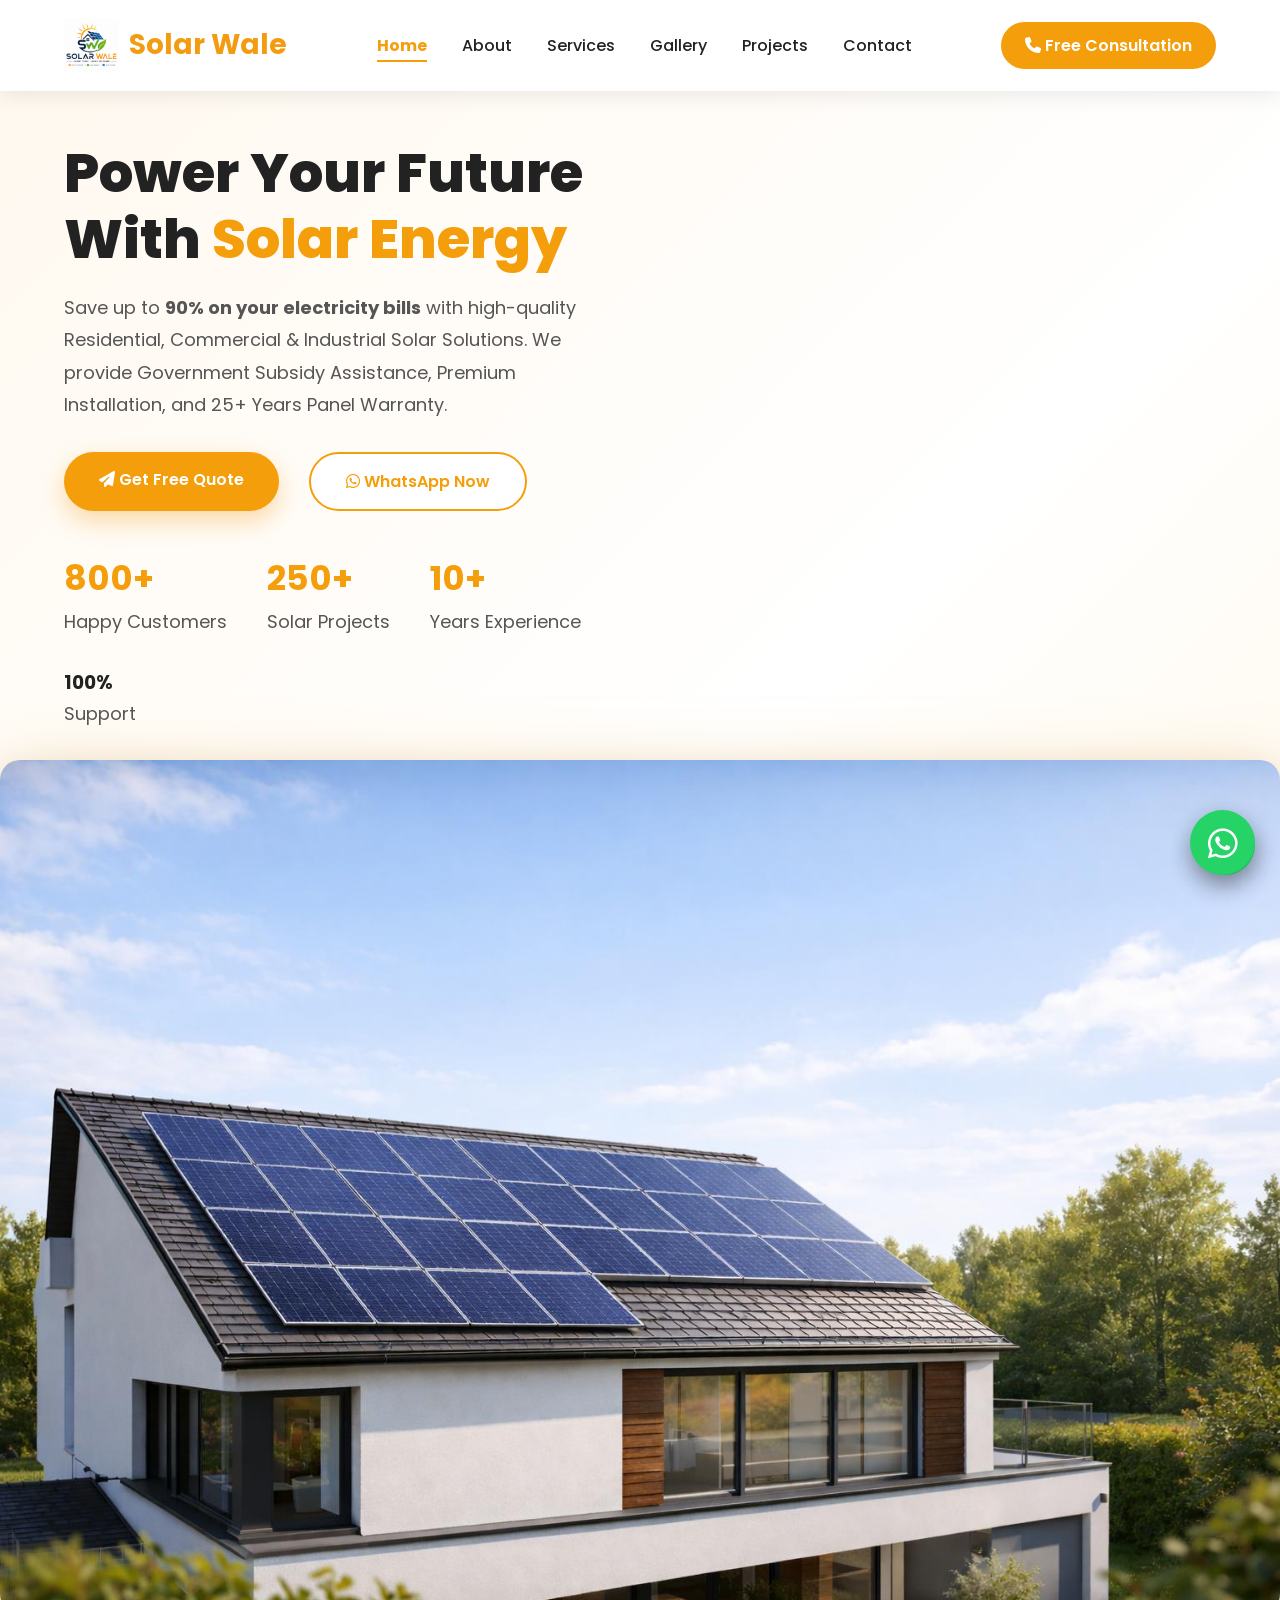
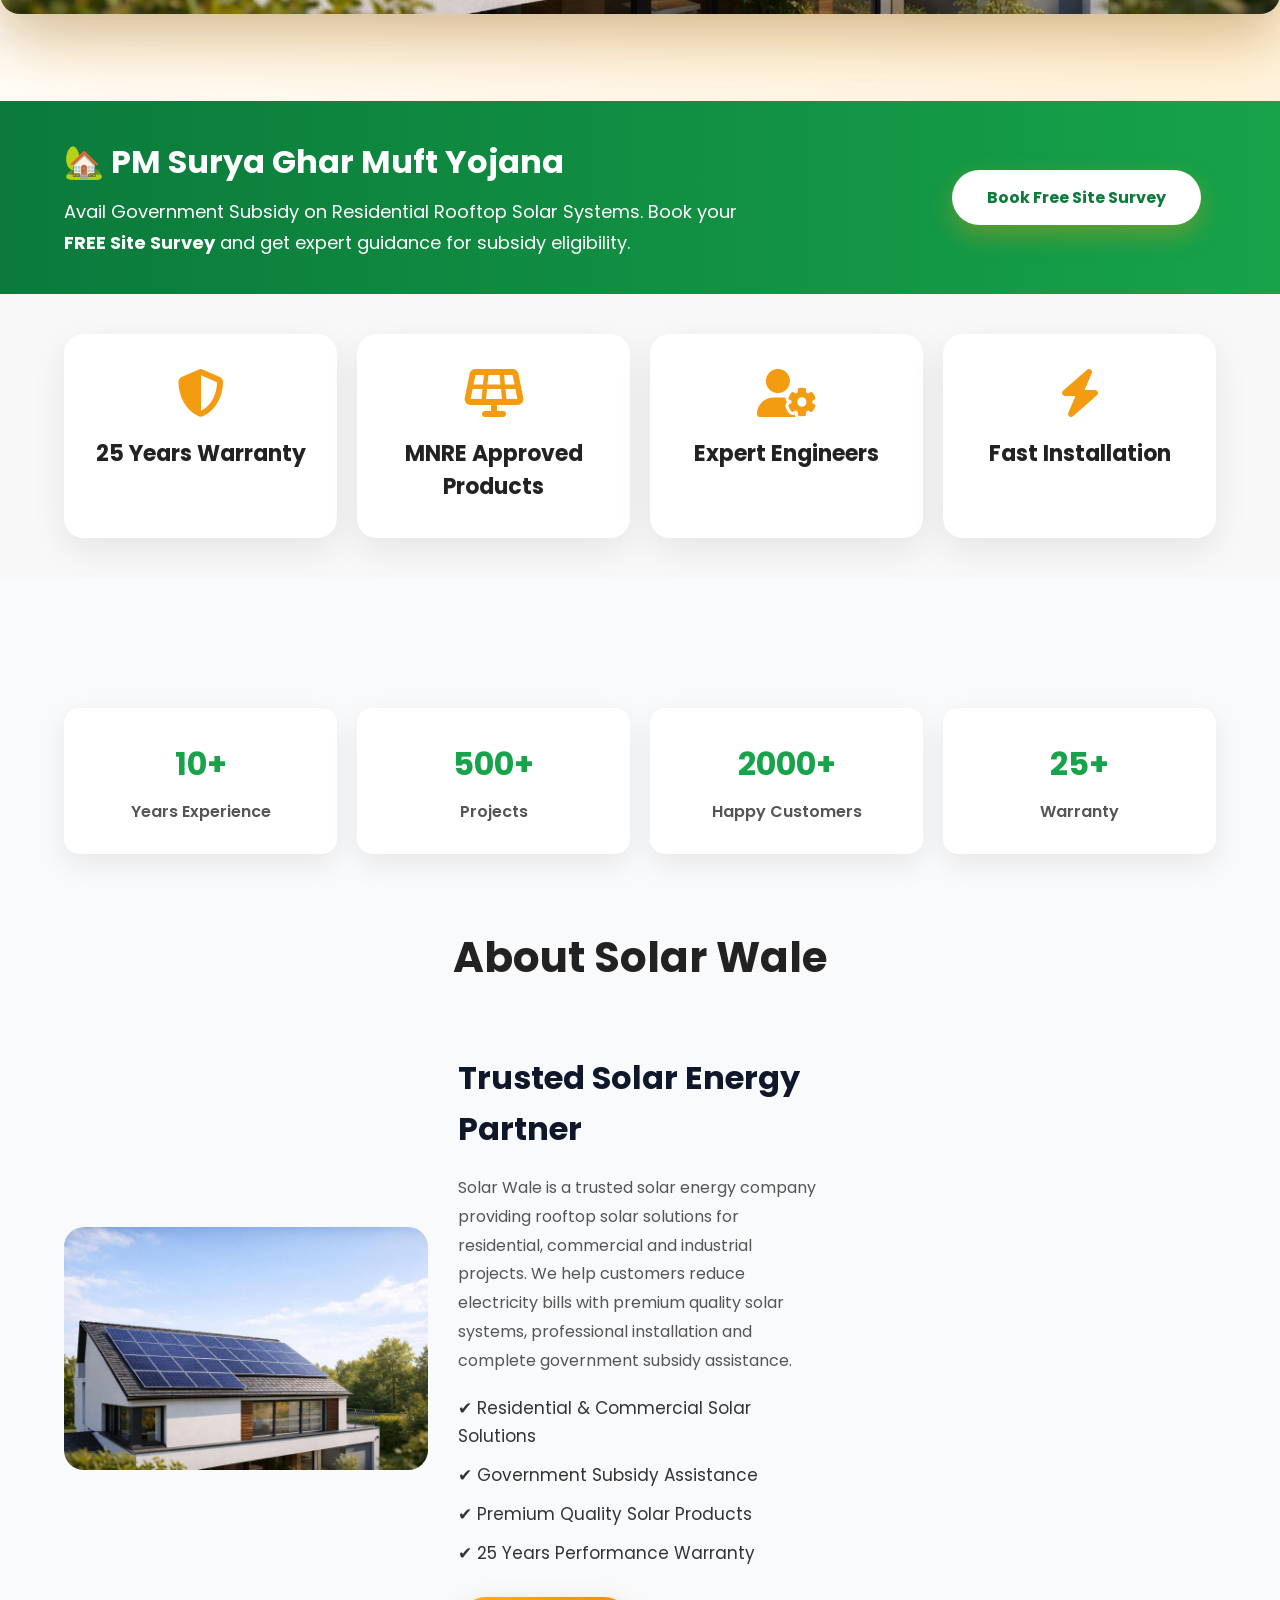
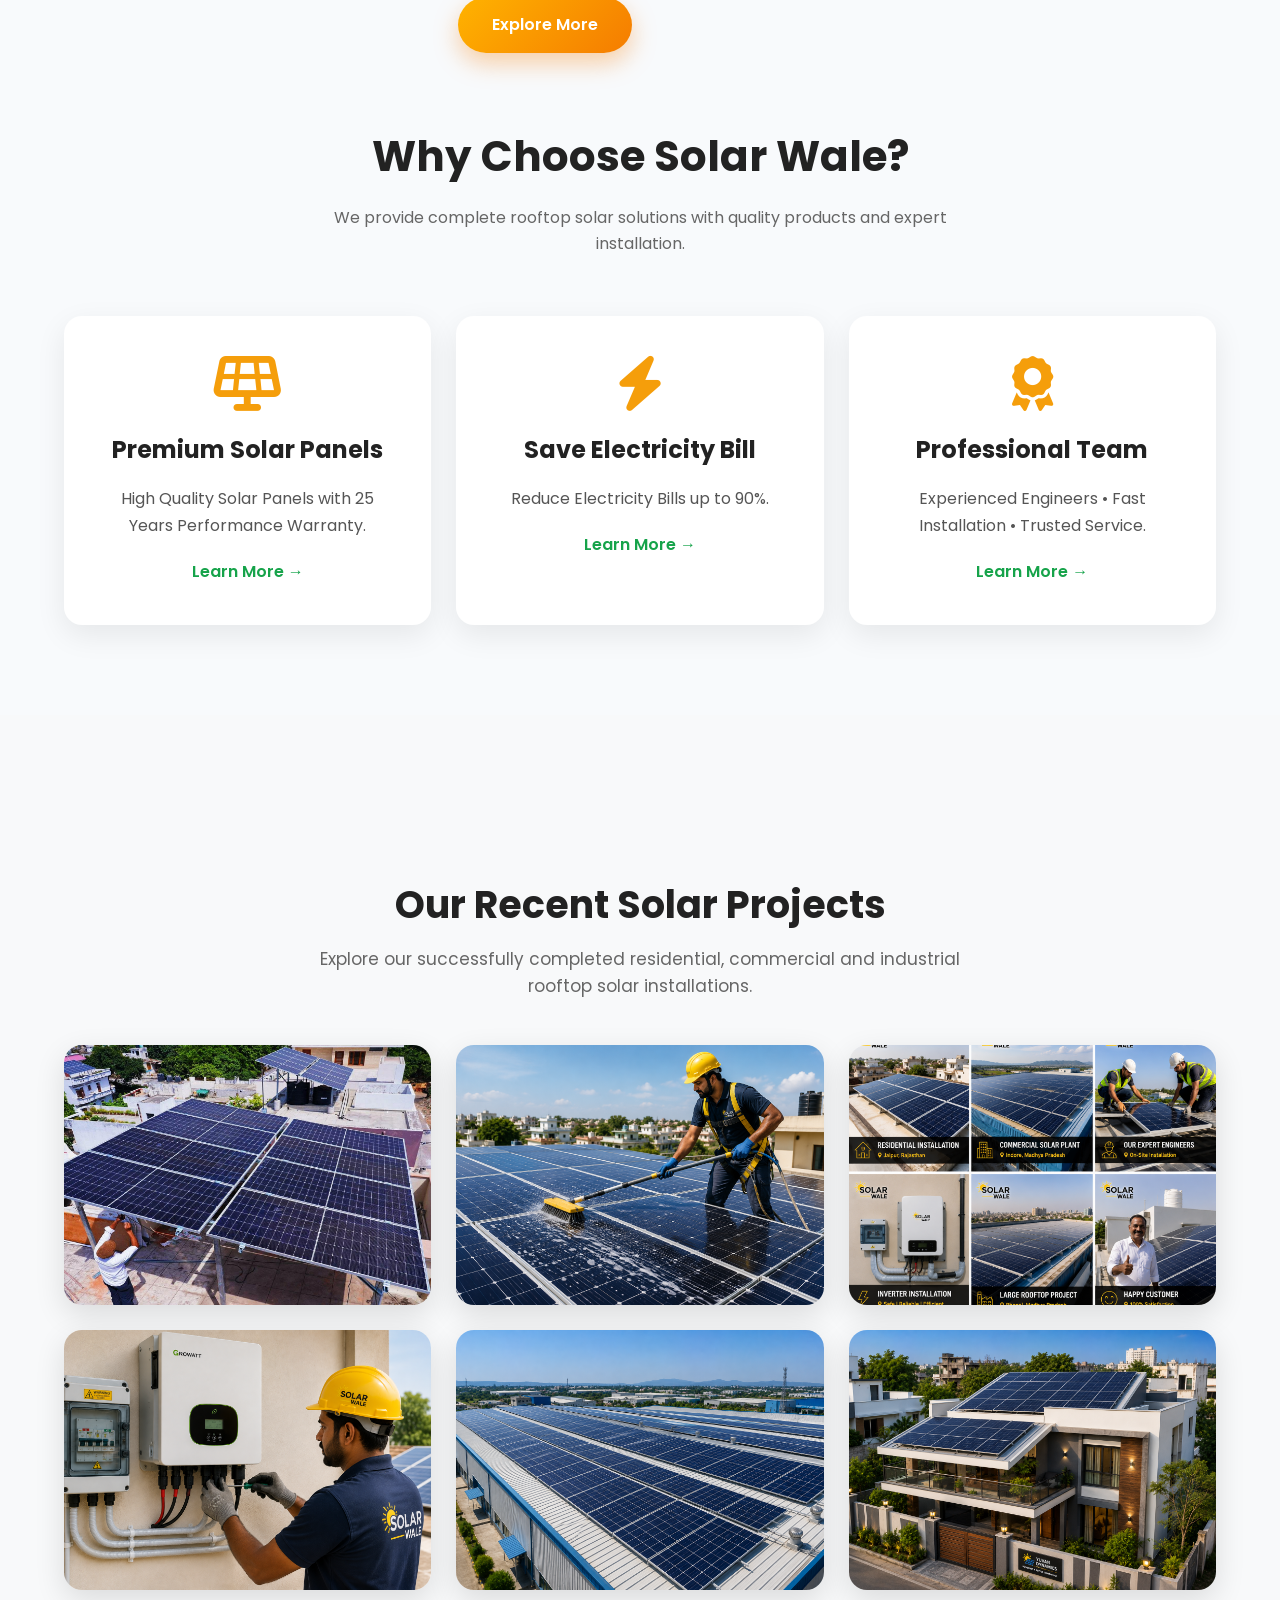
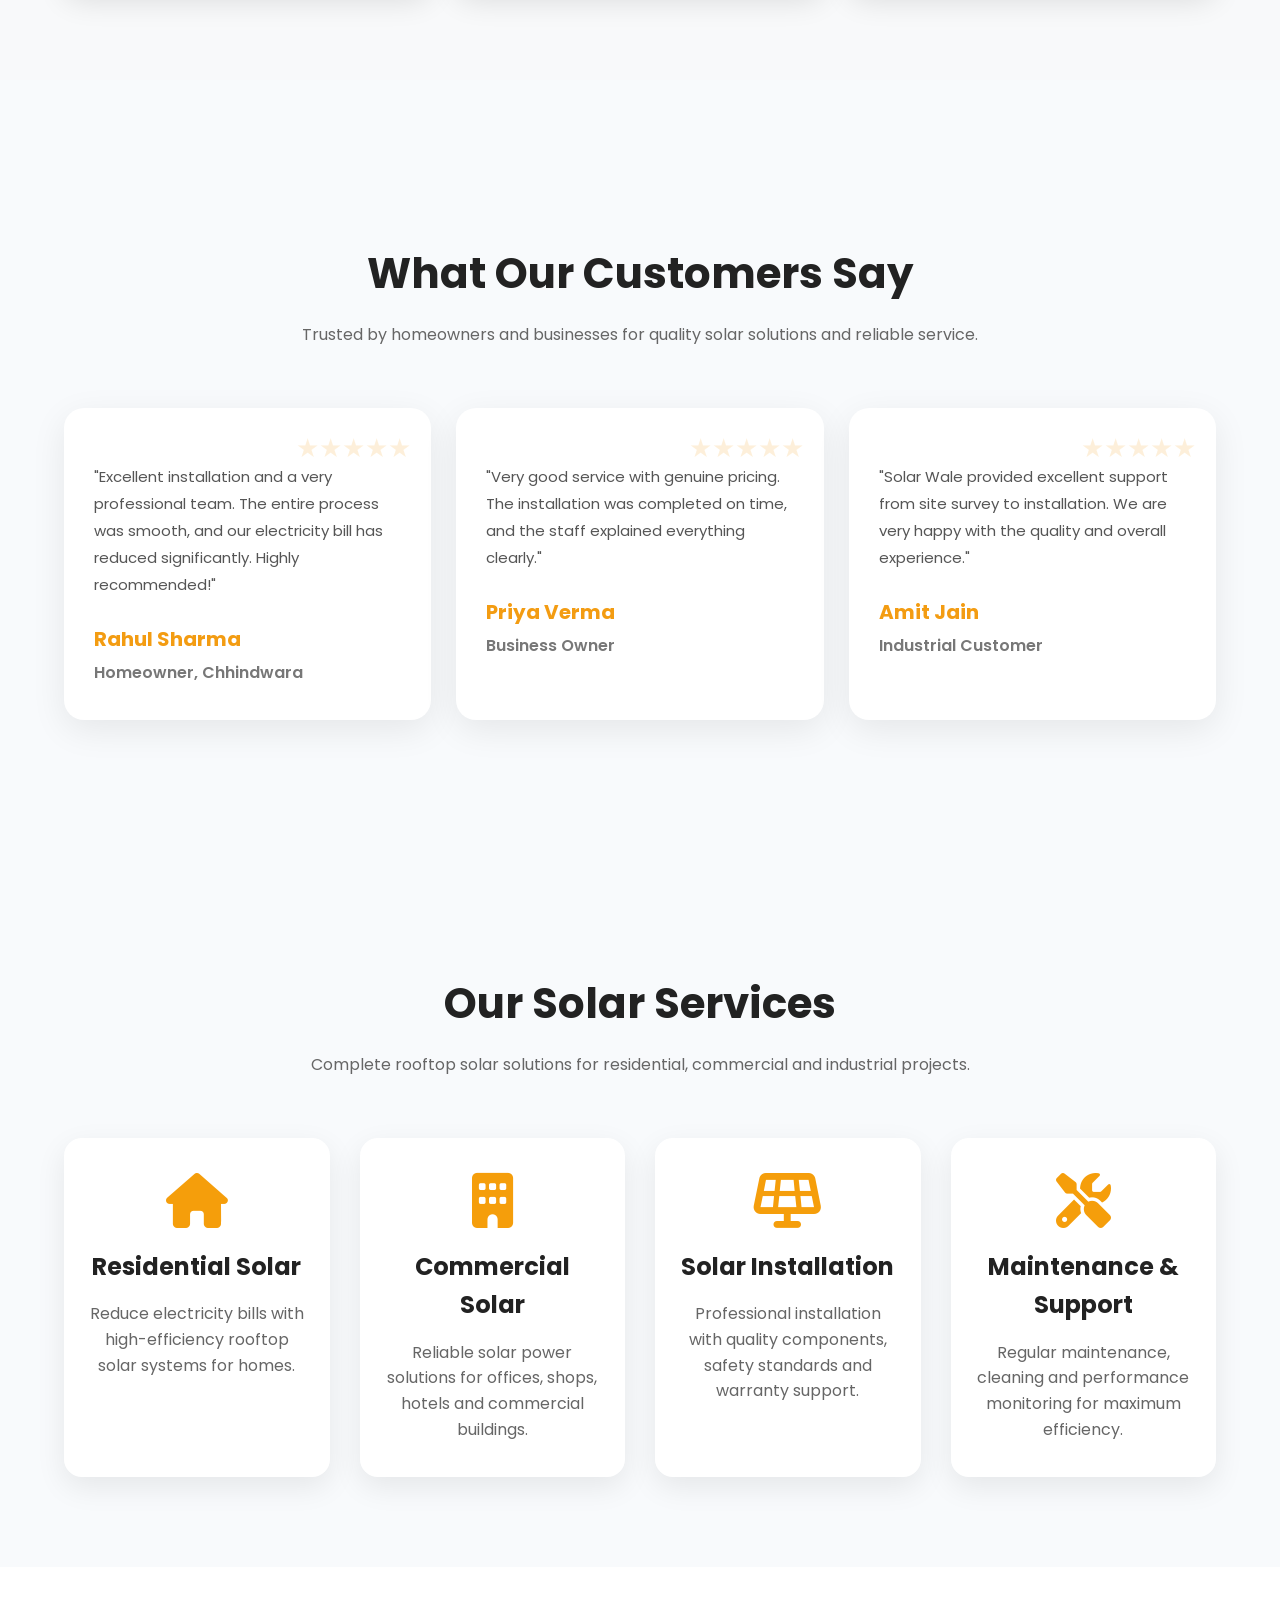
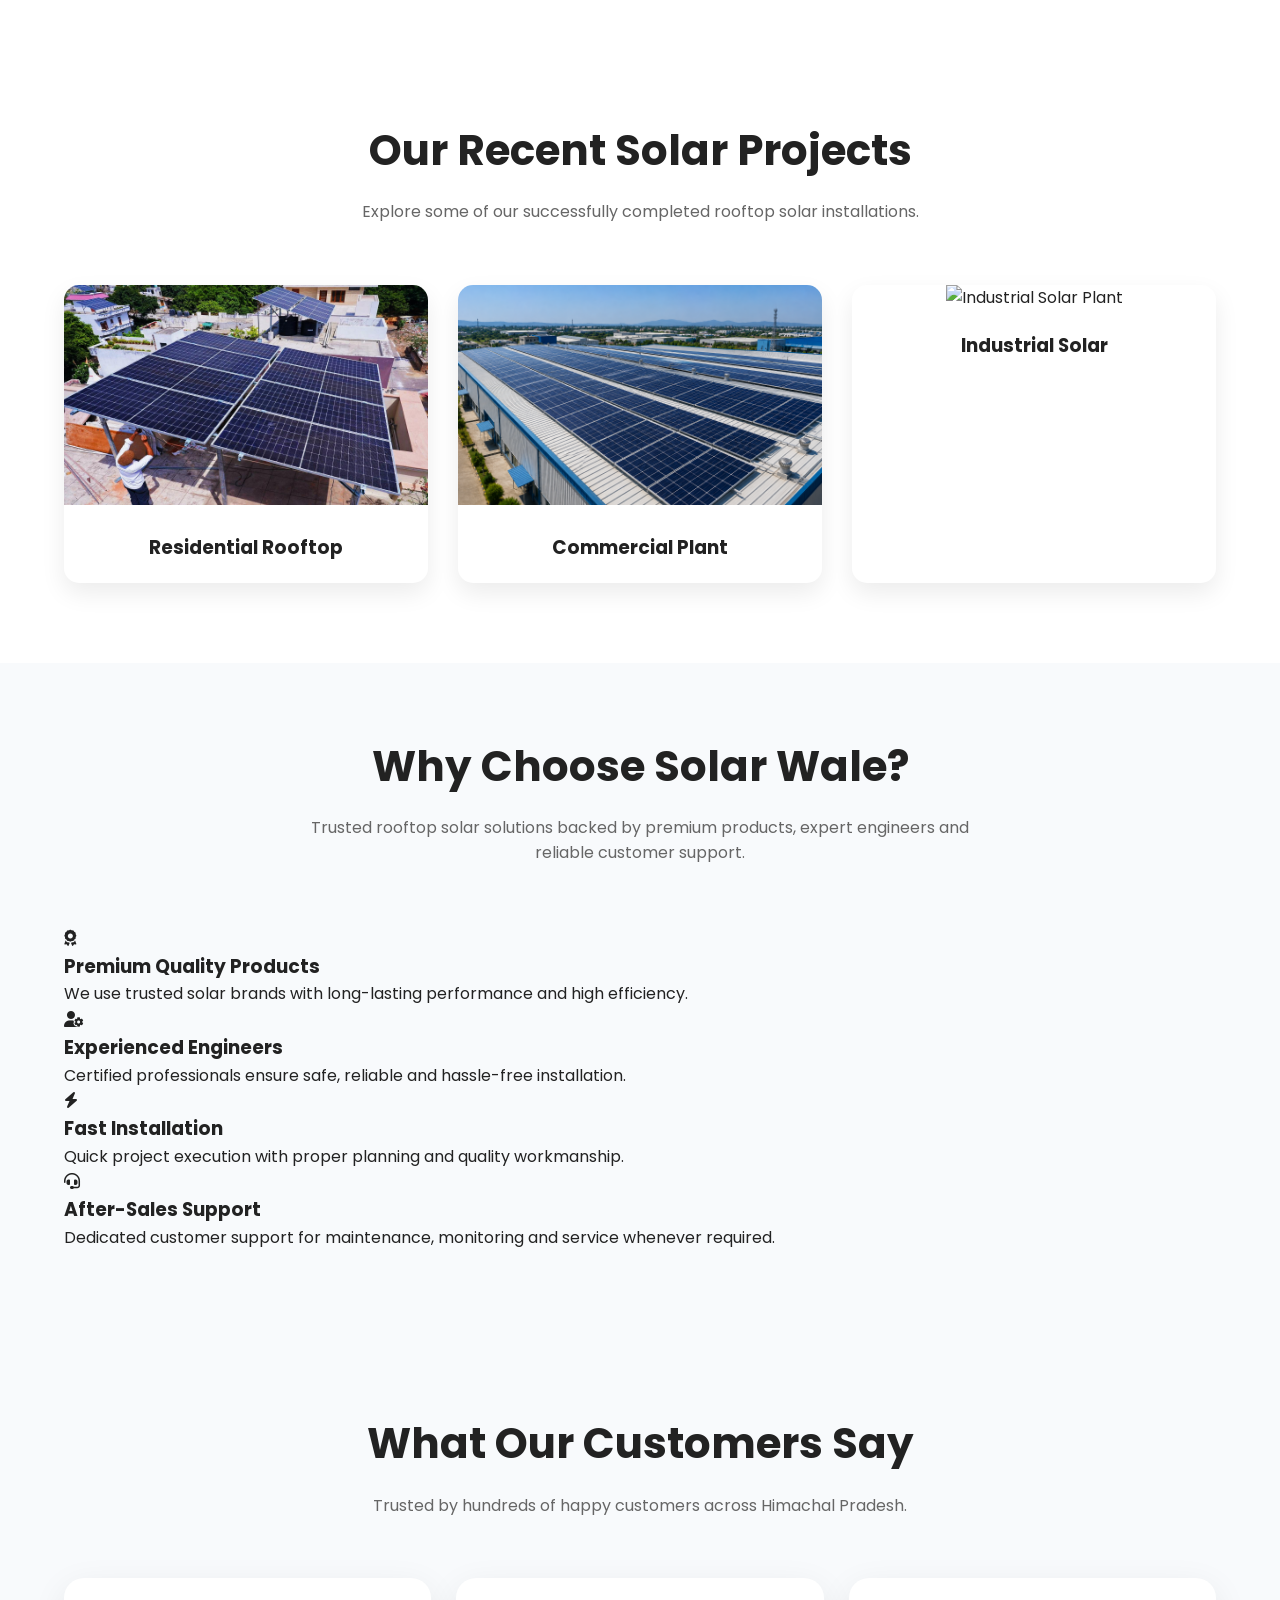
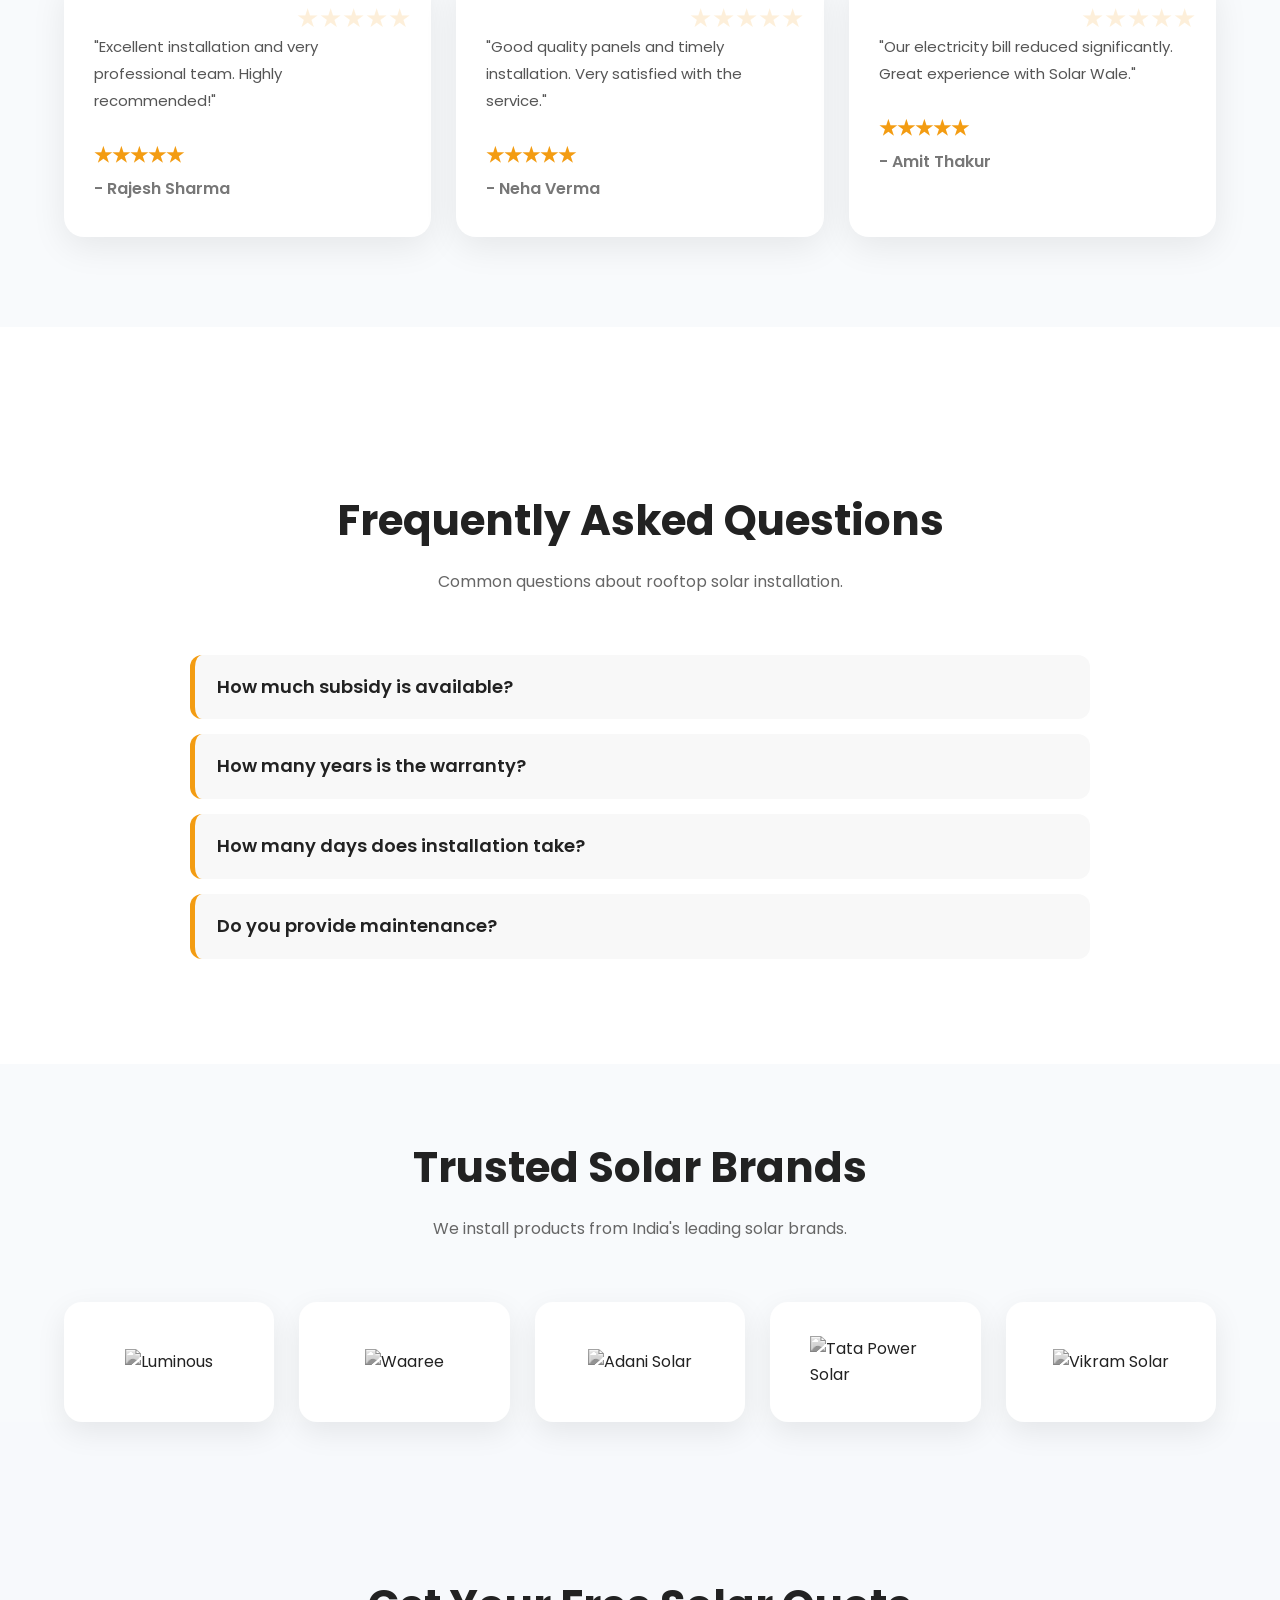
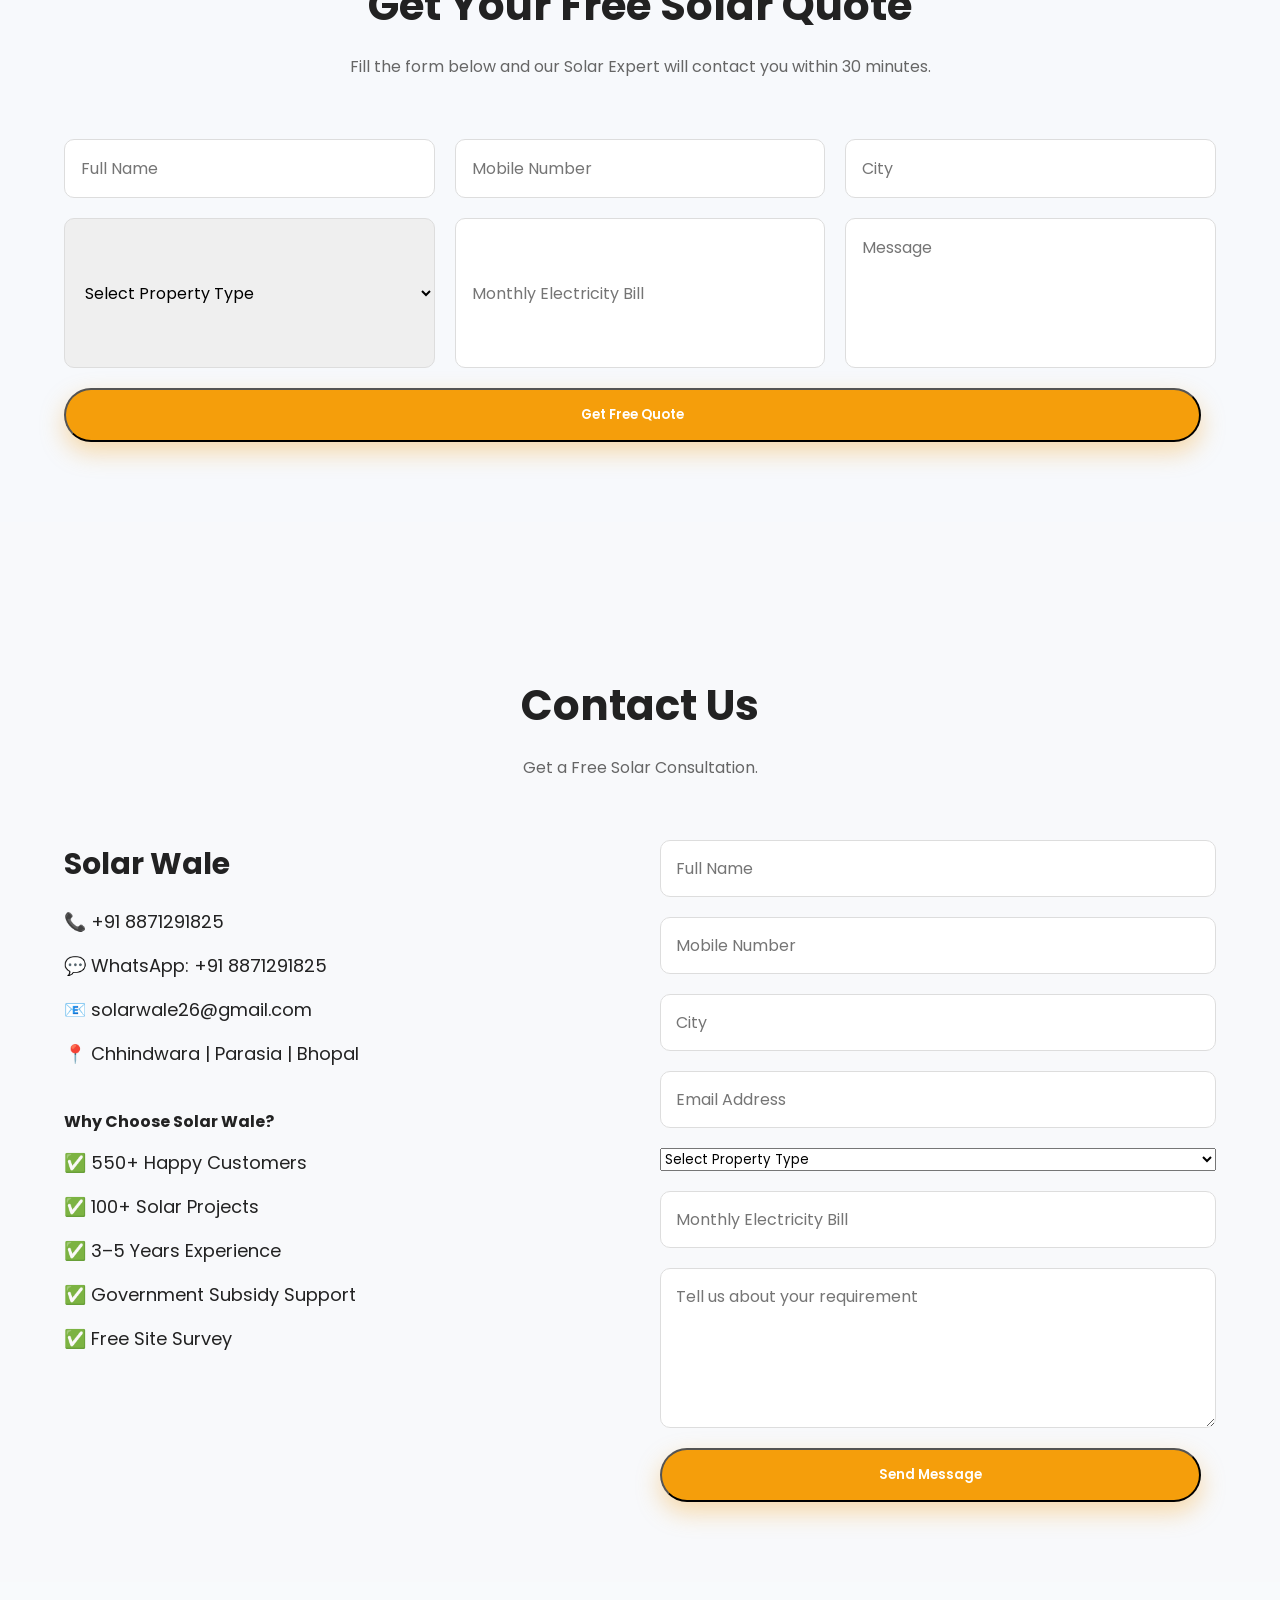
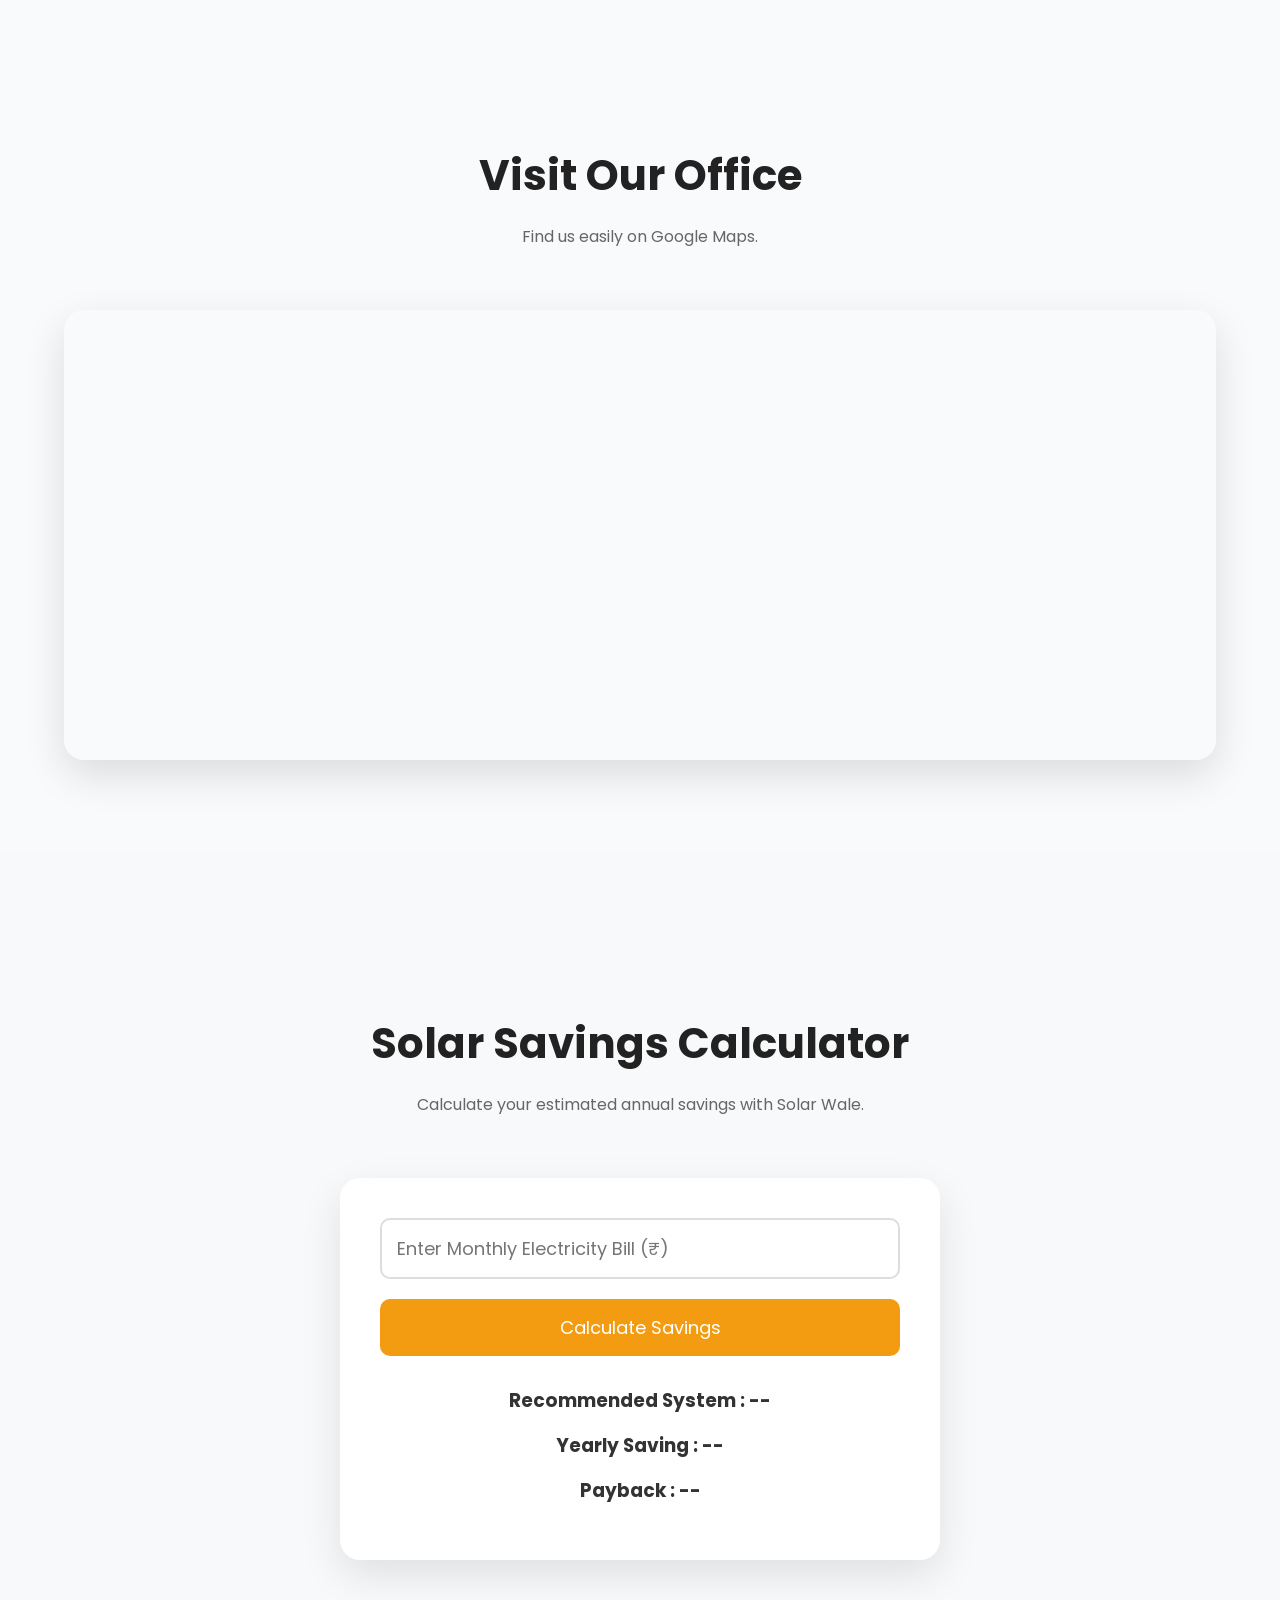
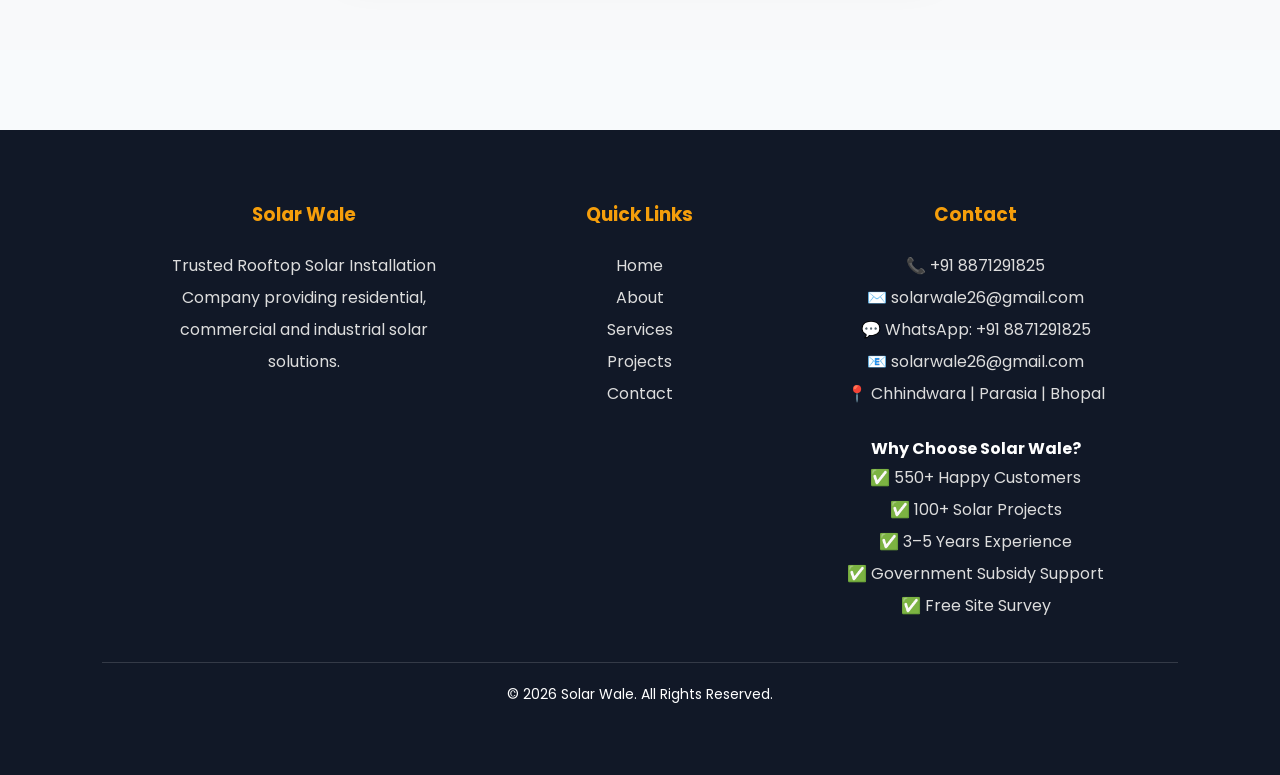
==== index.html @ ed1aa681 "Updated Contact Form" ====
<!DOCTYPE html>
<html lang="en">
<head>
    <meta charset="UTF-8">
    <meta name="viewport" content="width=device-width, initial-scale=1.0">

    <!-- SEO -->
    <title>Solar Wale | Best Rooftop Solar Company in Chhindwara, MP</title>

    <meta name="description"
content="Solar Wale is a trusted rooftop solar company in Chhindwara, Madhya Pradesh. Residential, Commercial & Industrial Solar Installation with Government Subsidy Support.">

    <meta name="keywords"
        content="Solar Wale, Solar Chhindwara, Rooftop Solar Chhindwara, Solar Panel Installation, Solar Company MP, Residential Solar, Commercial Solar">

    <meta name="author" content="Solar Wale">

    <meta name="robots" content="index, follow">

    <!-- Open Graph -->
    <meta property="og:title" content="Solar Wale | Rooftop Solar Solutions">
    <meta property="og:description"
        content="Professional rooftop solar installation services in Chhindwara.">
    <meta property="og:type" content="website">
    <meta property="og:image" content="css/js/assets/logo.png">

    <!-- Favicon -->
    <link rel="icon" type="image/png" href="css/js/assets/logo.png">

    <!-- Google Fonts -->
    <link rel="preconnect" href="https://fonts.googleapis.com">
    <link rel="preconnect" href="https://fonts.gstatic.com" crossorigin>

    <link href="https://fonts.googleapis.com/css2?family=Poppins:wght@300;400;500;600;700;800&display=swap"
        rel="stylesheet">

    <!-- Font Awesome -->
    <link rel="stylesheet"
        href="https://cdnjs.cloudflare.com/ajax/libs/font-awesome/6.6.0/css/all.min.css">

    <!-- CSS -->
    <link rel="stylesheet" href="css/style.css">
    <link rel="stylesheet" href="css/responsive.css">

    <!-- AOS Animation -->
    <link href="https://unpkg.com/aos@2.3.4/dist/aos.css" rel="stylesheet">

</head>

<body>

<!-- ================= HEADER ================= -->

<header class="header">

    <div class="container">

        <div class="logo">
    <img src="css/js/assets/logo.png"
alt="Solar Wale - Rooftop Solar Company Logo"
loading="lazy">
    <span>Solar Wale</span>
</div>

        <!-- Hamburger -->
        <div class="menu-toggle">
            <i class="fa-solid fa-bars"></i>
        </div>

        <nav>

            <ul class="nav-links">
                <li><a href="#home">Home</a></li>
                <li><a href="#about">About</a></li>
                <li><a href="#services">Services</a></li>
                <li><a href="#gallery">Gallery</a></li>
                <li><a href="#projects">Projects</a></li>
                <li><a href="#contact">Contact</a></li>
            </ul>

        </nav>

        <div class="nav-btn">

            <a href="tel:+918871291825" class="call-btn">

                <i class="fa-solid fa-phone"></i>

                Free Consultation

            </a>

        </div>

    </div>

</header>

<!-- ================= HERO ================= -->

<section class="hero" id="home">

<div class="container hero-grid">

<div class="hero-text" data-aos="fade-right">

<h1>
Power Your Future With
<span>Solar Energy</span>
</h1>

<p>
Save up to <strong>90% on your electricity bills</strong> with high-quality
Residential, Commercial & Industrial Solar Solutions.
We provide Government Subsidy Assistance, Premium Installation,
and 25+ Years Panel Warranty.
</p>

<div class="hero-buttons" data-aos="zoom-in" data-aos-delay="300">

    <a href="#contact" class="primary-btn">
        <i class="fa-solid fa-paper-plane"></i>
        Get Free Quote
    </a>

    <a href="https://wa.me/918871291825?text=Hello%20Solar%20Wale,%20I%20want%20a%20free%20solar%20quotation."
target="_blank"
class="secondary-btn">

    <i class="fa-brands fa-whatsapp"></i>

    WhatsApp Now

</a>

</div>

<div class="hero-info" data-aos="fade-up" data-aos-delay="500">

    <div>
    <h3 class="counter" data-target="800">0</h3>
    <p>Happy Customers</p>
</div>

<div>
    <h3 class="counter" data-target="250">0</h3>
    <p>Solar Projects</p>
</div>

<div>
    <h3 class="counter" data-target="10">0</h3>
    <p>Years Experience</p>
</div>

</div>

<div>

<h3 class="counter" data-target="100">0</h3>

<p>Support</p>

</div>

</div>

</div>

<div class="hero-image" data-aos="fade-left">

<img src="css/js/assets/images/hero.png" loading="lazy" loading="lazy" alt="Solar Wale">

</div>

</div>
</section>

<!-- Government Subsidy Banner -->

<section class="subsidy-banner">

    <div class="container subsidy-grid">

        <div>

            <h2>🏡 PM Surya Ghar Muft Yojana</h2>

<p>
    Avail Government Subsidy on Residential Rooftop Solar Systems.
    Book your <strong>FREE Site Survey</strong> and get expert guidance for subsidy eligibility.
</p>

        </div>

        <a href="#contact" class="primary-btn">
            Book Free Site Survey
        </a>

    </div>

</section>

</section>
<section class="features">
    <div class="container features-grid">

        <div class="feature-box">
            <i class="fa-solid fa-shield-halved"></i>
            <h4>25 Years Warranty</h4>
        </div>

        <div class="feature-box">
            <i class="fa-solid fa-solar-panel"></i>
            <h4>MNRE Approved Products</h4>
        </div>

        <div class="feature-box">
            <i class="fa-solid fa-user-gear"></i>
            <h4>Expert Engineers</h4>
        </div>

        <div class="feature-box">
            <i class="fa-solid fa-bolt"></i>
            <h4>Fast Installation</h4>
        </div>

    </div>
</section>

<!-- ================= ABOUT ================= -->

<section class="about" id="about">

    <div class="container">

        <!-- Stats -->
        <div class="about-stats" data-aos="zoom-in" data-aos-delay="600">

            <div class="stat-box">
                <h3 class="counter" data-target="10">0</h3>
                <p>Years Experience</p>
            </div>

            <div class="stat-box">
                <h3 class="counter" data-target="500">0</h3>
                <p>Projects</p>
            </div>

            <div class="stat-box">
                <h3 class="counter" data-target="2000">0</h3>
                <p>Happy Customers</p>
            </div>

            <div class="stat-box">
                <h3 class="counter" data-target="25">0</h3>
                <p>Warranty</p>
            </div>

        </div>

        <!-- About Title -->
        <div class="section-title" data-aos="fade-up">
            <h2>About Solar Wale</h2>
        </div>

        <!-- About Grid -->
        <div class="about-grid" data-aos="fade-up">

            <div class="about-image" data-aos="fade-right" data-aos-delay="200">
                <img src="css/js/assets/images/hero.png"
loading="lazy"
alt="Solar Wale Rooftop Solar Installation">
            </div>

            <div class="about-content" data-aos="fade-left" data-aos-delay="400">

                <h3>Trusted Solar Energy Partner</h3>

                <p>
    Solar Wale is a trusted solar energy company providing rooftop solar
    solutions for residential, commercial and industrial projects. We help
    customers reduce electricity bills with premium quality solar systems,
    professional installation and complete government subsidy assistance.
</p>

                <ul>
                    <li>✔ Residential & Commercial Solar Solutions</li>
                    <li>✔ Government Subsidy Assistance</li>
                    <li>✔ Premium Quality Solar Products</li>
                    <li>✔ 25 Years Performance Warranty</li>
                </ul>

                <a href="about.html" class="btn-primary">Explore More</a>

            </div>

        </div>

        <!-- Why Choose -->
        <div class="section-title" data-aos="fade-up">
            <h2>Why Choose Solar Wale?</h2>
            <p>We provide complete rooftop solar solutions with quality products and expert installation.</p>
        </div>

        <div class="about-cards">

            <div class="about-card">
                <i class="fa-solid fa-solar-panel"></i>
                <h3>Premium Solar Panels</h3>
                <p>High Quality Solar Panels with 25 Years Performance Warranty.</p>
                <a href="services.html" class="about-btn">Learn More →</a>
            </div>

            <div class="about-card">
                <i class="fa-solid fa-bolt"></i>
                <h3>Save Electricity Bill</h3>
                <p>Reduce Electricity Bills up to 90%.</p>
                <a href="services.html" class="about-btn">Learn More →</a>
            </div>

            <div class="about-card">
                <i class="fa-solid fa-award"></i>
                <h3>Professional Team</h3>
                <p>Experienced Engineers • Fast Installation • Trusted Service.</p>
                <a href="services.html" class="about-btn">Learn More →</a>
            </div>

        </div>

    </div>

</section>

<!-- ================= GALLERY ================= -->

<section class="gallery" id="gallery">

    <div class="container">

    <div class="section-title">
        <h2>Our Recent Solar Projects</h2>
        <p>Explore our successfully completed residential, commercial and industrial rooftop solar installations.</p>
    </div>

    <div class="gallery-grid">

        <div class="gallery-item">
            <img src="css/js/assets/images/gallery/gallery1.jpg"
                 loading="lazy"
                 alt="Residential Rooftop Solar Project">
        </div>

        <div class="gallery-item">
            <img src="css/js/assets/images/gallery/gallery2.jpg"
                 loading="lazy"
                 alt="Commercial Solar Installation">
        </div>

        <div class="gallery-item">
            <img src="css/js/assets/images/gallery/gallery3.jpg"
                 loading="lazy"
                 alt="Industrial Solar Power Plant">
        </div>

        <div class="gallery-item">
            <img src="css/js/assets/images/gallery/gallery4.jpg"
                 loading="lazy"
                 alt="Solar Panel Installation Team">
        </div>

        <div class="gallery-item">
            <img src="css/js/assets/images/gallery/gallery5.jpg"
                 loading="lazy"
                 alt="Completed Rooftop Solar System">
        </div>

        <div class="gallery-item">
            <img src="css/js/assets/images/gallery/gallery6.jpg"
                 loading="lazy"
                 alt="Solar Wale Project Site">
        </div>

    </div>

</div>

</section>

<!-- ================= TESTIMONIALS ================= -->

<section class="testimonials">

    <div class="container">

    <div class="section-title">
        <h2>What Our Customers Say</h2>
        <p>Trusted by homeowners and businesses for quality solar solutions and reliable service.</p>
    </div>

    <div class="testimonial-grid">

        <div class="testimonial-card">
            <p>
                "Excellent installation and a very professional team. The entire process was smooth, and our electricity bill has reduced significantly. Highly recommended!"
            </p>
            <h4>Rahul Sharma</h4>
            <span>Homeowner, Chhindwara</span>
        </div>

        <div class="testimonial-card">
            <p>
                "Very good service with genuine pricing. The installation was completed on time, and the staff explained everything clearly."
            </p>
            <h4>Priya Verma</h4>
            <span>Business Owner</span>
        </div>

        <div class="testimonial-card">
            <p>
                "Solar Wale provided excellent support from site survey to installation. We are very happy with the quality and overall experience."
            </p>
            <h4>Amit Jain</h4>
            <span>Industrial Customer</span>
        </div>

    </div>

</div>

</section>

</section><!-- SERVICES -->
<section class="services" id="services">
    <div class="container">

    <div class="section-title">
        <h2>Our Solar Services</h2>
        <p>Complete rooftop solar solutions for residential, commercial and industrial projects.</p>
    </div>

    <div class="services-grid" data-aos="zoom-in">

        <div class="service-card" data-aos="zoom-in" data-aos-delay="100">
            <i class="fa-solid fa-house"></i>
            <h3>Residential Solar</h3>
            <p>Reduce electricity bills with high-efficiency rooftop solar systems for homes.</p>
        </div>

        <div class="service-card" data-aos="zoom-in" data-aos-delay="200">
            <i class="fa-solid fa-building"></i>
            <h3>Commercial Solar</h3>
            <p>Reliable solar power solutions for offices, shops, hotels and commercial buildings.</p>
        </div>

        <div class="service-card" data-aos="zoom-in" data-aos-delay="300">
            <i class="fa-solid fa-solar-panel"></i>
            <h3>Solar Installation</h3>
            <p>Professional installation with quality components, safety standards and warranty support.</p>
        </div>

        <div class="service-card" data-aos="zoom-in" data-aos-delay="400">
            <i class="fa-solid fa-screwdriver-wrench"></i>
            <h3>Maintenance & Support</h3>
            <p>Regular maintenance, cleaning and performance monitoring for maximum efficiency.</p>
        </div>

    </div>

</div>
</section>
<!-- PROJECTS -->
<section class="projects" id="projects">
    <div class="container">

    <div class="section-title">
        <h2>Our Recent Solar Projects</h2>
        <p>Explore some of our successfully completed rooftop solar installations.</p>
    </div>

    <div class="projects-grid" data-aos="fade-up">

        <div class="project-card">
    <img src="css/js/assets/images/gallery/gallery1.jpg" alt="Residential Rooftop Solar">
    <h3>Residential Rooftop</h3>
</div>

<div class="project-card">
    <img src="css/js/assets/images/gallery/gallery5.jpg" alt="Commercial Solar Plant">
    <h3>Commercial Plant</h3>
</div>

<div class="project-card">
    <img src="css/js/assets/images/gallery/project6.jpg" alt="Industrial Solar Plant">
    <h3>Industrial Solar</h3>
</div>

</div>
</section>
<!-- ================= WHY CHOOSE US ================= -->

<section class="why-us">

    <div class="container">

    <div class="section-title">
        <h2>Why Choose Solar Wale?</h2>
        <p>Trusted rooftop solar solutions backed by premium products, expert engineers and reliable customer support.</p>
    </div>

    <div class="why-grid">

        <div class="why-card">
            <i class="fa-solid fa-award"></i>
            <h3>Premium Quality Products</h3>
            <p>We use trusted solar brands with long-lasting performance and high efficiency.</p>
        </div>

        <div class="why-card">
            <i class="fa-solid fa-user-gear"></i>
            <h3>Experienced Engineers</h3>
            <p>Certified professionals ensure safe, reliable and hassle-free installation.</p>
        </div>

        <div class="why-card">
            <i class="fa-solid fa-bolt"></i>
            <h3>Fast Installation</h3>
            <p>Quick project execution with proper planning and quality workmanship.</p>
        </div>

        <div class="why-card">
            <i class="fa-solid fa-headset"></i>
            <h3>After-Sales Support</h3>
            <p>Dedicated customer support for maintenance, monitoring and service whenever required.</p>
        </div>

    </div>

</div>

</section>
<!-- ================= TESTIMONIALS ================= -->

<section class="testimonials" id="testimonials">

    <div class="container">

    <div class="section-title">
        <h2>What Our Customers Say</h2>
        <p>Trusted by hundreds of happy customers across Himachal Pradesh.</p>
    </div>

    <div class="testimonial-grid">

        <div class="testimonial-card">
            <p>"Excellent installation and very professional team. Highly recommended!"</p>
            <h4>★★★★★</h4>
            <span>- Rajesh Sharma</span>
        </div>

        <div class="testimonial-card">
            <p>"Good quality panels and timely installation. Very satisfied with the service."</p>
            <h4>★★★★★</h4>
            <span>- Neha Verma</span>
        </div>

        <div class="testimonial-card">
            <p>"Our electricity bill reduced significantly. Great experience with Solar Wale."</p>
            <h4>★★★★★</h4>
            <span>- Amit Thakur</span>
        </div>

    </div>

</div>

</section>
<!-- ================= FAQ ================= -->

<section class="faq" id="faq">

    <div class="container">

        <div class="section-title">
            <h2>Frequently Asked Questions</h2>
            <p>Common questions about rooftop solar installation.</p>
        </div>

        <div class="faq-box">

            <details>
                <summary>How much subsidy is available?</summary>
                <p>Government subsidy depends on your state and system size. We help you with the complete subsidy process.</p>
            </details>

            <details>
                <summary>How many years is the warranty?</summary>
                <p>Solar panels come with up to 25 years performance warranty.</p>
            </details>

            <details>
                <summary>How many days does installation take?</summary>
                <p>Normally installation is completed within 2–5 working days.</p>
            </details>

            <details>
                <summary>Do you provide maintenance?</summary>
                <p>Yes, we provide complete after-sales support and maintenance.</p>
            </details>

        </div>

    </div>

</section>
<!-- ================= BRANDS ================= -->

<div class="container">

    <div class="section-title">
        <h2>Trusted Solar Brands</h2>
        <p>We install products from India's leading solar brands.</p>
    </div>

    <div class="brands-grid">

        <div class="brand-card">
            <img src="css/js/assets/logo/luminous.png"
                 loading="lazy"
                 alt="Luminous">
        </div>

        <div class="brand-card">
            <img src="css/js/assets/logo/waaree.png"
                 loading="lazy"
                 alt="Waaree">
        </div>

        <div class="brand-card">
            <img src="css/js/assets/logo/adani.png"
                 loading="lazy"
                 alt="Adani Solar">
        </div>

        <div class="brand-card">
            <img src="css/js/assets/logo/tatapower.png"
                 loading="lazy"
                 alt="Tata Power Solar">
        </div>

        <div class="brand-card">
            <img src="css/js/assets/logo/vikram.png"
                 loading="lazy"
                 alt="Vikram Solar">
        </div>

    </div>

</div>

</section><!-- ================= FREE QUOTE ================= -->

<section class="quote-section" id="quote">

<div class="container">

<div class="section-title">

<h2>Get Your Free Solar Quote</h2>

<p>
Fill the form below and our Solar Expert will contact you within 30 minutes.
</p>

</div>

<form class="quote-form">

<input type="text" placeholder="Full Name" required>

<input type="tel" placeholder="Mobile Number" required>

<input type="text" placeholder="City" required>

<select required>

<option value="">Select Property Type</option>

<option>Residential</option>

<option>Commercial</option>

<option>Industrial</option>

</select>

<input type="text" placeholder="Monthly Electricity Bill">

<textarea placeholder="Message"></textarea>

<button type="submit" class="primary-btn">

Get Free Quote

</button>

</form>

</div>

</section>

<!-- CONTACT -->
<section class="contact" id="contact">
    <div class="container">

        <div class="section-title">
            <h2>Contact Us</h2>
            <p>Get a Free Solar Consultation.</p>
        </div>

        <div class="contact-grid" data-aos="fade-up">

            <div class="contact-info">

                <h3>Solar Wale</h3>

                <p>📞 +91 8871291825</p>

                <p>💬 WhatsApp: +91 8871291825</p>

                <p>📧 solarwale26@gmail.com</p>

                <p>📍 Chhindwara | Parasia | Bhopal</p>

                <br>

                <h4>Why Choose Solar Wale?</h4>

                <p>✅ 550+ Happy Customers</p>

                <p>✅ 100+ Solar Projects</p>

                <p>✅ 3–5 Years Experience</p>

                <p>✅ Government Subsidy Support</p>

                <p>✅ Free Site Survey</p>

            </div>

            <form action="https://formsubmit.co/solarwale26@gmail.com" method="POST">

                <input type="hidden" name="_captcha" value="false">
                <input type="hidden" name="_subject" value="New Enquiry From Solar Wale Website">
                <input type="hidden" name="_template" value="table">
                <input type="hidden" name="_next" value="https://solarwaleindia.com/#contact">

                <input type="text" name="Name" placeholder="Full Name" required>

                <input type="tel" name="Mobile" placeholder="Mobile Number" required>

                <input type="text" name="City" placeholder="City" required>

                <input type="email" name="Email" placeholder="Email Address" required>

                <select name="Property Type" required>
                    <option value="">Select Property Type</option>
                    <option>Residential</option>
                    <option>Commercial</option>
                    <option>Industrial</option>
                </select>

                <input type="text" name="Electricity Bill" placeholder="Monthly Electricity Bill">

                <textarea name="Message" placeholder="Tell us about your requirement" rows="5"></textarea>

                <button type="submit" class="primary-btn">
                    Send Message
                </button>

            </form>

        </div>

    </div>
</section>

<!-- ================= MAP ================= -->

<section class="map-section">

    <div class="container">

        <div class="section-title">
            <h2>Visit Our Office</h2>
            <p>Find us easily on Google Maps.</p>
        </div>

        <div class="map-box">

            <iframe
src="https://www.google.com/maps?q=Near+Railway+Station,+Khirsadoh,+Parasia,+Chhindwara,+Madhya+Pradesh+480441&output=embed"
width="100%"
height="450"
style="border:0;"
allowfullscreen=""
loading="lazy">
</iframe>

        </div>

    </div>

</section>

<!-- ================= SOLAR CALCULATOR ================= -->

<section class="calculator" id="calculator">

    <div class="container">

        <div class="section-title">
            <h2>Solar Savings Calculator</h2>
            <p>Calculate your estimated annual savings with Solar Wale.</p>
        </div>

        <div class="calculator-box">

            <input type="number"
                   id="bill"
                   placeholder="Enter Monthly Electricity Bill (₹)">

            <button onclick="calculateSolar()">
                Calculate Savings
            </button>

            <div class="result">

                <h3 id="system">Recommended System : --</h3>

                <h3 id="saving">Yearly Saving : --</h3>

                <h3 id="payback">Payback : --</h3>

            </div>

        </div>

    </div>

</section>

<!-- ================= FOOTER ================= -->

<footer class="footer">

    <div class="container footer-grid">

        <div>
            <h3>Solar Wale</h3>
            <p>
                Trusted Rooftop Solar Installation Company providing
                residential, commercial and industrial solar solutions.
            </p>
        </div>

        <div>
            <h3>Quick Links</h3>

            <a href="#home">Home</a><br>
            <a href="#about">About</a><br>
            <a href="#services">Services</a><br>
            <a href="#projects">Projects</a><br>
            <a href="#contact">Contact</a>
        </div>

        <div>
            <h3>Contact</h3>

            <p>📞 +91 8871291825</p>
<p>✉️ solarwale26@gmail.com</p>

<p>💬 WhatsApp: +91 8871291825</p>

<p>📧 solarwale26@gmail.com</p>

<p>📍 Chhindwara | Parasia | Bhopal</p>

<br>

<h4>Why Choose Solar Wale?</h4>

<p>✅ 550+ Happy Customers</p>

<p>✅ 100+ Solar Projects</p>

<p>✅ 3–5 Years Experience</p>

<p>✅ Government Subsidy Support</p>

<p>✅ Free Site Survey</p>

        </div>

    </div>

    <div class="footer-bottom">
        © 2026 Solar Wale. All Rights Reserved.
    </div>

</footer>
<!-- CSS -->

<!-- WhatsApp Button -->
<a href="https://wa.me/918871291825" class="whatsapp" target="_blank">
    <i class="fa-brands fa-whatsapp"></i>
</a>

<!-- AOS JS -->
<script src="https://unpkg.com/aos@2.3.4/dist/aos.js"></script>

<script>
AOS.init({
    duration: 1000,
    once: true
});
</script>

<!-- Main JS -->

<!-- ================= BACK TO TOP ================= -->

<button id="topBtn">
    <i class="fa-solid fa-arrow-up"></i>
</button>

<!-- ================= LIGHTBOX ================= -->

<div class="lightbox" id="lightbox">
    <span class="close-lightbox">&times;</span>
    <img id="lightbox-img" src="" loading="lazy" loading="lazy" alt="">
</div>

<!-- ================= PRELOADER ================= -->

<div id="preloader">
    <div class="loader"></div>
</div>

<!-- ================= MAIN JS ================= -->

<script src="css/js/script.js"></script>

<!-- Floating WhatsApp Button -->
<a href="https://wa.me/918871291825?text=Hello%20Solar%20Wale,%20I%20want%20a%20Free%20Solar%20Quote."
   class="whatsapp-float"
   target="_blank">

    <i class="fa-brands fa-whatsapp"></i>

</a>

</body>
</html>
---- css/style.css ----
html{
    scroll-behavior: smooth;
}
/* ==========================
   GOOGLE FONT
========================== */
*{
    margin:0;
    padding:0;
    box-sizing:border-box;
    font-family:'Poppins',sans-serif;
}

body{
    background:#fff;
    color:#222;
    line-height:1.6;
}

.container{
    width:90%;
    max-width:1200px;
    margin:auto;
}

/* ==========================
   HEADER
========================== */

.header{
    background:#fff;
    position:sticky;
    top:0;
    z-index:999;
    box-shadow:0 2px 10px rgba(0,0,0,.08);
}

.header .container{
    display:flex;
    justify-content:space-between;
    align-items:center;
    padding:18px 0;
}

.logo{
    display:flex;
    align-items:center;
    gap:10px;
    font-size:30px;
    font-weight:700;
    color:#f39c12;
}

.logo img{
    width:55px;
    height:55px;
    object-fit:contain;
}

.logo span{
    color:#f39c12;
}

nav ul{
    display:flex;
    list-style:none;
    gap:35px;
}

nav ul li a{
    text-decoration:none;
    color:#222;
    font-weight:500;
}

.call-btn{
    background:#f39c12;
    color:#fff;
    text-decoration:none;
    padding:12px 26px;
    border-radius:40px;
    font-weight:600;
}

/* ==========================
   HERO
========================== */

.hero{
    padding:120px 0 80px;
    background:linear-gradient(135deg,#fff8ee 0%,#ffffff 50%,#fff4e0 100%);
    position:relative;
    overflow:hidden;
}

.hero-grid{
    display:grid;
    grid-template-columns:1fr 1fr;
    align-items:center;
    gap:60px;
}

.hero-text h1{
    font-size:58px;
    line-height:1.15;
    font-weight:800;
    color:#222;
    margin-bottom:20px;
}

.hero-text h1 span{
    color:#f39c12;
}

.hero-text p{
    font-size:20px;
    color:#666;
    line-height:1.8;
    margin-bottom:35px;
}

.hero-buttons{
    display:flex;
    gap:15px;
    margin-bottom:40px;
}

.primary-btn,
.secondary-btn,
.btn-primary{
    padding:15px 34px;
    border-radius:50px;
    text-decoration:none;
    font-weight:600;
    display:inline-flex;
    align-items:center;
    justify-content:center;
    gap:8px;
    transition:all .35s ease;
}

.primary-btn,
.btn-primary{
    background:linear-gradient(135deg,#ffb300,#f57c00);
    color:#fff;
    box-shadow:0 10px 25px rgba(245,124,0,.35);
}

.primary-btn:hover,
.btn-primary:hover{
    transform:translateY(-4px);
    box-shadow:0 18px 35px rgba(245,124,0,.45);
}

.secondary-btn{
    border:2px solid #f39c12;
    color:#f39c12;
    background:#fff;
}

.secondary-btn:hover{
    background:#f39c12;
    color:#fff;
    transform:translateY(-4px);
    box-shadow:0 18px 35px rgba(243,156,18,.35);
}

.hero-info{
    display:flex;
    gap:60px;
}

.hero-info h3{
    color:#f39c12;
    font-size:34px;
}

.hero-image img{
    width:100%;
    border-radius:20px;
}

/* ==========================
   ABOUT
========================== */

.about{
    padding:90px 0;
    background:#fafafa;
}

.section-title{
    text-align:center;
    margin-bottom:60px;
}

.section-title h2{
    font-size:42px;
    margin-bottom:15px;
}

.section-title p{
    color:#666;
    max-width:700px;
    margin:auto;
}

.about-grid{
    display:grid;
    grid-template-columns:1fr 1fr;
    gap:50px;
    align-items:center;
    margin-bottom:70px;
}

.about-image img{
    width:100%;
    border-radius:18px;
}

.about-content h3{
    font-size:34px;
    margin-bottom:20px;
}

.about-content p{
    color:#666;
    margin-bottom:20px;
}

.about-content ul{
    list-style:none;
    margin-bottom:30px;
}

.about-content ul li{
    margin-bottom:12px;
}

/* ==========================
   ABOUT CARDS
========================== */

.about-grid:last-child{
    grid-template-columns:repeat(3,1fr);
}

.about-card{
    background:#fff;
    text-align:center;
    padding:40px 25px;
    border-radius:15px;
    box-shadow:0 10px 25px rgba(0,0,0,.08);
    transition:.3s;
}

.about-card:hover{
    transform:translateY(-10px);
}

.about-card i{
    font-size:50px;
    color:#f39c12;
    margin-bottom:20px;
}

.about-card h3{
    margin-bottom:15px;
}

.about-card p{
    color:#666;
}

/* ==========================
   RESPONSIVE
========================== */

@media(max-width:992px){

.hero-grid,
.about-grid{
grid-template-columns:1fr;
}

.about-grid:last-child{
grid-template-columns:1fr;
}

.hero h1{
font-size:42px;
}

nav{
display:none;
}

.hero-info{
flex-wrap:wrap;
gap:25px;
}

}

/* ==========================
   WHY CHOOSE US
========================== */

.section-title{
    text-align:center;
    margin:70px 0 40px;
}

.section-title h2{
    font-size:40px;
    font-weight:700;
}

.section-title p{
    color:#666;
    margin-top:10px;
}

.about-g.section-title{
    text-align:center;
    margin:80px 0 50px;
}

.about-cards{
    display: grid;
    grid-template-columns: repeat(3, 1fr);
    gap: 30px;
    margin-top: 40px;
}


.about-card{
    background:#fff;
    padding:35px;
    border-radius:15px;
    text-align:center;
    box-shadow:0 10px 25px rgba(0,0,0,.08);
    transition:.3s;
}

.about-card:hover{
    transform:translateY(-8px);
}

.about-card i{
    font-size:55px;
    color:#f39c12;
    margin-bottom:20px;
}

.about-card h3{
    margin-bottom:15px;
    font-size:24px;
}

.about-card p{
    color:#666;
}

/* =========================
   WHY CHOOSE SOLAR WALE
========================= */

.about-cards{
    display: grid;
    grid-template-columns: repeat(3,1fr);
    gap: 30px;
    margin-top: 40px;
}

.about-card{
    background: #fff;
    padding: 35px;
    border-radius: 15px;
    text-align: center;
    box-shadow: 0 10px 25px rgba(0,0,0,0.08);
    transition: .3s;
}

.about-card:hover{
    transform: translateY(-8px);
}

.about-card i{
    font-size: 55px;
    color: #f39c12;
    margin-bottom: 20px;
}

.about-card h3{
    margin-bottom: 15px;
    font-size: 24px;
}

.about-card p{
    color:#666;
}
.about-card p{
    color:#666;
}

/* ===========================
   SERVICES SECTION
=========================== */

.services{
    padding:90px 0;
    background:#f8fafc;
}

.services-grid{
    display:grid;
    grid-template-columns:repeat(4,1fr);
    gap:30px;
}

.service-card{
    background:#fff;
    padding:35px 25px;
    border-radius:18px;
    text-align:center;
    transition:.3s;
    box-shadow:0 10px 30px rgba(0,0,0,.08);
}

.service-card:hover{
    transform:translateY(-10px);
}

.service-card i{
    font-size:55px;
    color:#f59e0b;
    margin-bottom:20px;
}

.service-card h3{
    margin-bottom:15px;
    font-size:24px;
}

.service-card p{
    color:#666;
}
/* ================= PROJECTS ================= */

.projects{
    padding:80px 0;
    background:#fff;
}

.projects-grid{
    display:grid;
    grid-template-columns:repeat(auto-fit,minmax(280px,1fr));
    gap:30px;
    margin-top:40px;
}

.project-card{
    background:#fff;
    border-radius:15px;
    overflow:hidden;
    box-shadow:0 10px 25px rgba(0,0,0,.08);
    transition:.3s;
    text-align:center;
}

.project-card:hover{
    transform:translateY(-8px);
}

.project-card img{
    width:100%;
    height:220px;
    object-fit:cover;
}

.project-card h3{
    padding:20px;
}


/* ================= CONTACT ================= */

.contact{
    padding:80px 0;
    background:#f8f9fb;
}

.contact-grid{
    display:grid;
    grid-template-columns:1fr 1fr;
    gap:40px;
    margin-top:40px;
}

.contact-info h3{
    font-size:30px;
    margin-bottom:20px;
}

.contact-info p{
    margin:15px 0;
    font-size:18px;
}

.contact form{
    display:flex;
    flex-direction:column;
    gap:20px;
}

.contact input,
.contact textarea{
    width:100%;
    padding:15px;
    border:1px solid #ddd;
    border-radius:10px;
    font-size:16px;
}

.contact textarea{
    height:160px;
}


/* ================= FOOTER ================= */

footer{
    background:#111;
    color:#fff;
    padding:25px 0;
    text-align:center;
}
/* WhatsApp Floating Button */

.whatsapp{
    position:fixed;
    right:25px;
    bottom:25px;
    width:60px;
    height:60px;
    background:#25D366;
    color:#fff;
    border-radius:50%;
    display:flex;
    align-items:center;
    justify-content:center;
    font-size:32px;
    text-decoration:none;
    box-shadow:0 10px 25px rgba(0,0,0,.25);
    z-index:999;
    transition:.3s;
}

.whatsapp:hover{
    transform:scale(1.1);
}
.service-card img{
    width:100%;
    height:180px;
    object-fit:cover;
    border-radius:10px;
    margin-bottom:15px;
}

.service-card{
    overflow:hidden;
}
.service-card{
    transition:.3s;
}

.service-card:hover{
    transform:translateY(-10px);
    box-shadow:0 15px 35px rgba(0,0,0,.2);
}
/* FEATURES */

.features{
    padding:40px 0;
    background:#f8f8f8;
}

.features-grid{
    display:grid;
    grid-template-columns:repeat(4,1fr);
    gap:20px;
}

.feature-box{
    background:#fff;
    padding:35px 25px;
    text-align:center;
    border-radius:20px;
    transition:.4s ease;
    box-shadow:0 12px 35px rgba(0,0,0,.08);
    position:relative;
    overflow:hidden;
    cursor:pointer;
}

.feature-box::before{
    content:"";
    position:absolute;
    top:0;
    left:-100%;
    width:100%;
    height:4px;
    background:#f39c12;
    transition:.4s;
}

.feature-box:hover::before{
    left:0;
}

.feature-box:hover{
    transform:translateY(-12px);
    box-shadow:0 20px 45px rgba(243,156,18,.25);
}

.feature-box i{
    font-size:48px;
    color:#f39c12;
    margin-bottom:20px;
    transition:.3s;
}

.feature-box:hover i{
    transform:rotate(10deg) scale(1.1);
}

.feature-box h4{
    font-size:22px;
    color:#222;
    line-height:1.5;
}

/* ABOUT STATS */

.about-stats{
    display:grid;
    grid-template-columns:repeat(2,1fr);
    gap:20px;
    margin-top:40px;
}

.stat-box{
    background:#fff;
    padding:25px;
    border-radius:15px;
    text-align:center;
    box-shadow:0 10px 30px rgba(0,0,0,.08);
    transition:.3s;
}

.stat-box:hover{
    transform:translateY(-8px);
}

.stat-box h3{
    color:#f39c12;
    font-size:34px;
    margin-bottom:10px;
}

.stat-box p{
    font-weight:600;
}
/* ================= ABOUT SECTION ================= */

.about{
    padding:100px 10%;
    background:#f8fafc;
}

.about-grid{
    display:grid;
    grid-template-columns:1fr 1fr;
    gap:50px;
    align-items:center;
    margin-top:50px;
}

.about-image img{
    width:100%;
    border-radius:20px;
}

.about-content h3{
    font-size:32px;
    margin-bottom:20px;
    color:#0f172a;
}

.about-content p{
    color:#555;
    line-height:1.8;
    margin-bottom:20px;
}

.about-content ul{
    list-style:none;
    padding:0;
}

.about-content ul li{
    margin-bottom:12px;
    font-size:17px;
    color:#333;
}

.about-stats{
    display:grid;
    grid-template-columns:repeat(4,1fr);
    gap:20px;
    margin-bottom:70px;
}

.stat-box{
    background:#fff;
    text-align:center;
    padding:30px;
    border-radius:15px;
    box-shadow:0 10px 30px rgba(0,0,0,.08);
}

.stat-box h3{
    color:#16a34a;
    font-size:32px;
}

.stat-box p{
    margin-top:10px;
    color:#555;
}

.about-cards{
    display:grid;
    grid-template-columns:repeat(3,1fr);
    gap:25px;
    margin-top:60px;
}

.about-card{
    background:#fff;
    padding:35px;
    border-radius:20px;
    box-shadow:0 10px 30px rgba(0,0,0,.08);
    transition:.3s;
}

.about-card:hover{
    transform:translateY(-10px);
}

.about-card i{
    font-size:45px;
    color:#16a34a;
    margin-bottom:20px;
}

.about-card h3{
    margin-bottom:15px;
}

.about-card p{
    color:#555;
    line-height:1.7;
    margin-bottom:20px;
}

.about-btn{
    color:#16a34a;
    font-weight:600;
    text-decoration:none;
}

.about-btn:hover{
    color:#0f172a;
}
/*========== FOOTER ==========*/

.footer{
    background:#111827;
    color:#fff;
    padding:70px 8%;
    margin-top:80px;
}

.footer-grid{
    display:grid;
    grid-template-columns:repeat(auto-fit,minmax(250px,1fr));
    gap:40px;
}

.footer h3{
    margin-bottom:20px;
    color:#f59e0b;
}

.footer p,
.footer a{
    color:#ddd;
    text-decoration:none;
    line-height:2;
}

.footer a:hover{
    color:#f59e0b;
}

.footer-bottom{
    text-align:center;
    margin-top:40px;
    border-top:1px solid rgba(255,255,255,.15);
    padding-top:20px;
    font-size:14px;
}

/* Active Navbar Link */
.nav-links a.active {
    color: #f59e0b;
    font-weight: 700;
}

.nav-links a::after {
    content: "";
    position: absolute;
    left: 0;
    bottom: -5px;
    width: 0;
    height: 2px;
    background: #f59e0b;
    transition: .3s;
}

.nav-links a.active::after,
.nav-links a:hover::after {
    width: 100%;
}

.nav-links a{
    position: relative;
}

.header {
    position: sticky;
    top: 0;
    z-index: 1000;
    backdrop-filter: blur(12px);
    background: rgba(255,255,255,0.92);
    transition: .3s;
}

.header.scrolled{
    box-shadow: 0 10px 30px rgba(0,0,0,.08);
}

/* Service Card Hover Effect */
.service-card {
    transition: all 0.4s ease;
    cursor: pointer;
}

.service-card:hover {
    transform: translateY(-10px);
    box-shadow: 0 20px 40px rgba(0,0,0,0.15);
}

/* Project Card Hover */
.project-card{
    overflow: hidden;
    transition: all .4s ease;
    cursor: pointer;
}

.project-card img{
    transition: transform .5s ease;
}

.project-card:hover{
    transform: translateY(-10px);
    box-shadow: 0 20px 40px rgba(0,0,0,.15);
}

.project-card:hover img{
    transform: scale(1.08);
}

/* ================= GALLERY ================= */

.gallery{
    padding:90px 0;
    background:#f8f9fa;
}

.gallery-grid{
    display:grid;
    grid-template-columns:repeat(auto-fit,minmax(320px,1fr));
    gap:25px;
}

.gallery-item{
    overflow:hidden;
    border-radius:18px;
    box-shadow:0 10px 30px rgba(0,0,0,.12);
    cursor:pointer;
    transition:.4s;
    background:#fff;
}

.gallery-item img{
    width:100%;
    height:260px;
    object-fit:cover;
    display:block;
    transition:.5s;
}

.gallery-item:hover{
    transform:translateY(-10px);
    box-shadow:0 20px 40px rgba(0,0,0,.18);
}

.gallery-item:hover img{
    transform:scale(1.08);
}

.gallery .section-title{
    text-align:center;
    margin-bottom:45px;
}

.gallery .section-title h2{
    font-size:38px;
    color:#222;
    margin-bottom:10px;
}

.gallery .section-title p{
    color:#666;
    font-size:17px;
}

/* ================= HERO IMAGE EFFECT ================= */

.hero-image{
    position:relative;
    animation:float 4s ease-in-out infinite;
}

.hero-image img{
    filter:drop-shadow(0 25px 40px rgba(243,156,18,.35));
}

@keyframes float{
    0%{transform:translateY(0);}
    50%{transform:translateY(-15px);}
    100%{transform:translateY(0);}
}

.primary-btn{
    box-shadow:0 10px 25px rgba(243,156,18,.35);
}

.primary-btn:hover{
    background:#ffb300;
    transform:translateY(-3px);
}

.secondary-btn:hover{
    background:#25D366;
    color:#fff;
    border-color:#25D366;
}

/* ================= TESTIMONIAL ================= */

.testimonials{
    padding:90px 0;
    background:#fff;
}

.testimonial-grid{
    display:grid;
    grid-template-columns:repeat(auto-fit,minmax(300px,1fr));
    gap:25px;
}

.testimonial-card{
    background:#fff;
    padding:30px;
    border-radius:20px;
    box-shadow:0 10px 30px rgba(0,0,0,.08);
    transition:.3s;
}

.testimonial-card:hover{
    transform:translateY(-10px);
}

.testimonial-card p{
    margin:20px 0;
    color:#555;
    line-height:1.8;
}

.testimonial-card h4{
    color:#f39c12;
}
/*==========================
TESTIMONIALS
==========================*/

.testimonials{
    padding:90px 0;
    background:#f8fafc;
}

.testimonial-grid{
    display:grid;
    grid-template-columns:repeat(auto-fit,minmax(300px,1fr));
    gap:25px;
    margin-top:50px;
}

.testimonial-card{
    background:#fff;
    padding:35px 30px;
    border-radius:20px;
    box-shadow:0 10px 35px rgba(0,0,0,.08);
    transition:.35s;
    position:relative;
    overflow:hidden;
}

.testimonial-card::before{
    content:"★★★★★";
    position:absolute;
    top:20px;
    right:20px;
    color:#f39c12;
    opacity:.15;
    font-size:26px;
}

.testimonial-card:hover{
    transform:translateY(-10px);
    box-shadow:0 20px 40px rgba(243,156,18,.25);
}

.testimonial-card p{
    color:#555;
    line-height:1.8;
    margin-bottom:25px;
    font-size:15px;
}

.testimonial-card h4{
    color:#f39c12;
    font-size:20px;
    margin-bottom:5px;
}

.testimonial-card span{
    color:#777;
    font-weight:600;
}

/*==========================
FAQ
==========================*/

.faq{
    padding:90px 0;
    background:#fff;
}

.faq-box{
    max-width:900px;
    margin:40px auto 0;
}

.faq-box details{
    background:#f8f8f8;
    margin-bottom:15px;
    border-radius:12px;
    padding:18px 22px;
    transition:.3s;
    border-left:5px solid #f39c12;
}

.faq-box details:hover{
    background:#fff;
    box-shadow:0 10px 25px rgba(0,0,0,.08);
}

.faq-box summary{
    cursor:pointer;
    font-size:18px;
    font-weight:600;
    color:#222;
    list-style:none;
}

.faq-box summary::-webkit-details-marker{
    display:none;
}

.faq-box p{
    margin-top:15px;
    color:#666;
    line-height:1.8;
}

/*==========================
BRANDS
==========================*/

.brands{
    padding:90px 0;
    background:#f8fafc;
}

.brands-grid{
    display:grid;
    grid-template-columns:repeat(auto-fit,minmax(160px,1fr));
    gap:25px;
    margin-top:50px;
}

.brand-card{
    background:#fff;
    border-radius:18px;
    padding:25px;
    display:flex;
    justify-content:center;
    align-items:center;
    height:120px;
    box-shadow:0 10px 30px rgba(0,0,0,.08);
    transition:.35s;
}

.brand-card:hover{
    transform:translateY(-8px);
    box-shadow:0 20px 40px rgba(243,156,18,.20);
}

.brand-card img{
    max-width:130px;
    max-height:60px;
    object-fit:contain;
    filter:grayscale(100%);
    transition:.35s;
}

.brand-card:hover img{
    filter:none;
}

/*==========================
GOOGLE MAP
==========================*/

.map-section{
    padding:90px 0;
    background:#f8fafc;
}

.map-box{
    overflow:hidden;
    border-radius:20px;
    box-shadow:0 15px 40px rgba(0,0,0,.12);
}

.map-box iframe{
    display:block;
    width:100%;
}
/*==========================
SOLAR CALCULATOR
==========================*/

.calculator{
    padding:90px 0;
    background:#f8f9fa;
}

.calculator-box{
    max-width:600px;
    margin:auto;
    background:#fff;
    padding:40px;
    border-radius:20px;
    box-shadow:0 15px 40px rgba(0,0,0,.1);
    text-align:center;
}

.calculator-box input{
    width:100%;
    padding:15px;
    border:2px solid #ddd;
    border-radius:10px;
    font-size:18px;
    margin-bottom:20px;
}

.calculator-box button{
    width:100%;
    padding:15px;
    border:none;
    border-radius:10px;
    background:#f39c12;
    color:#fff;
    font-size:18px;
    cursor:pointer;
    transition:.3s;
}

.calculator-box button:hover{
    background:#d68910;
}

.result{
    margin-top:30px;
}

.result h3{
    margin:15px 0;
    color:#333;
}

/*==========================
BACK TO TOP BUTTON
==========================*/

#topBtn{
    position:fixed;
    bottom:25px;
    right:25px;
    width:55px;
    height:55px;
    border:none;
    border-radius:50%;
    background:#f39c12;
    color:#fff;
    font-size:22px;
    cursor:pointer;
    display:none;
    z-index:999;
    box-shadow:0 10px 25px rgba(0,0,0,.25);
    transition:.3s;
}

#topBtn:hover{
    background:#25D366;
    transform:translateY(-5px);
}

/* ================= BACK TO TOP ================= */

#topBtn{
    position:fixed;
    bottom:25px;
    right:25px;
    width:50px;
    height:50px;
    border:none;
    border-radius:50%;
    background:#f39c12;
    color:#fff;
    font-size:20px;
    cursor:pointer;
    display:none;
    z-index:999;
    transition:.3s;
    box-shadow:0 10px 20px rgba(0,0,0,.25);
}

#topBtn:hover{
    background:#222;
    transform:translateY(-5px);
}

/* =========================
   Floating Buttons
========================= */

.floating-buttons{
    position:fixed;
    right:20px;
    bottom:20px;
    display:flex;
    flex-direction:column;
    gap:15px;
    z-index:9999;
}

.float-btn{
    width:60px;
    height:60px;
    border-radius:50%;
    display:flex;
    justify-content:center;
    align-items:center;
    color:#fff;
    text-decoration:none;
    font-size:26px;
    box-shadow:0 8px 20px rgba(0,0,0,.25);
    transition:.3s;
}

.float-btn:hover{
    transform:translateY(-5px) scale(1.08);
}

.whatsapp-btn{
    background:#25D366;
}

.call-btn{
    background:#f39c12;
}

/*==========================
LIGHTBOX
==========================*/

.lightbox{

    position:fixed;

    top:0;

    left:0;

    width:100%;

    height:100%;

    background:rgba(0,0,0,.9);

    display:none;

    justify-content:center;

    align-items:center;

    z-index:99999;

}

.lightbox img{

    max-width:90%;

    max-height:90%;

    border-radius:10px;

}

.close-lightbox{

    position:absolute;

    top:30px;

    right:40px;

    font-size:45px;

    color:#fff;

    cursor:pointer;

}

/*==========================
PRELOADER
==========================*/

#preloader{
    position:fixed;
    inset:0;
    background:#ffffff;
    display:flex;
    justify-content:center;
    align-items:center;
    z-index:999999;
}

.loader{
    width:70px;
    height:70px;
    border:6px solid #eee;
    border-top:6px solid #f39c12;
    border-radius:50%;
    animation:spin 1s linear infinite;
}

@keyframes spin{
    100%{
        transform:rotate(360deg);
    }
}

/* ================= MOBILE MENU ================= */

.menu-toggle{
    display:none;
    font-size:28px;
    cursor:pointer;
    color:#222;
}

@media (max-width:768px){

    .menu-toggle{
        display:block;
    }

    .nav-btn{
        display:none;
    }

    .nav-links{
        position:absolute;
        top:80px;
        left:0;
        width:100%;
        background:#fff;
        flex-direction:column;
        align-items:center;
        padding:20px 0;
        box-shadow:0 10px 20px rgba(0,0,0,.1);

        display:none;
    }

    .nav-links.active{
        display:flex;
    }

    .nav-links li{
        margin:15px 0;
    }

}

/* Floating WhatsApp Button */

.whatsapp-float{
position:fixed;
bottom:25px;
right:25px;
width:65px;
height:65px;
background:#25D366;
color:#fff;
border-radius:50%;
display:flex;
align-items:center;
justify-content:center;
font-size:34px;
text-decoration:none;
box-shadow:0 8px 25px rgba(0,0,0,.25);
z-index:99999;
transition:.3s;
animation:whatsappPulse 2s infinite;
}

.whatsapp-float:hover{
transform:scale(1.12);
background:#20ba5a;
}

@keyframes whatsappPulse{

0%{
box-shadow:0 0 0 0 rgba(37,211,102,.6);
}

70%{
box-shadow:0 0 0 18px rgba(37,211,102,0);
}

100%{
box-shadow:0 0 0 0 rgba(37,211,102,0);
}

}

/* Government Subsidy Banner */

.subsidy-banner{

background:linear-gradient(90deg,#0b7a3b,#16a34a);

padding:35px 0;

color:#fff;

}

.subsidy-grid{

display:flex;

justify-content:space-between;

align-items:center;

gap:20px;

flex-wrap:wrap;

}

.subsidy-banner h2{

font-size:32px;

margin-bottom:10px;

}

.subsidy-banner p{

font-size:18px;

line-height:1.7;

max-width:700px;

}

.subsidy-banner .primary-btn{

background:#fff;

color:#0b7a3b;

font-weight:700;

}

.subsidy-banner .primary-btn:hover{

background:#f5f5f5;

}

/* Quote Form */

.quote-section{

padding:80px 0;

background:#f7f9fc;

}

.quote-form{

display:grid;

grid-template-columns:repeat(auto-fit,minmax(280px,1fr));

gap:20px;

margin-top:40px;

}

.quote-form input,
.quote-form select,
.quote-form textarea{

padding:16px;

border:1px solid #ddd;

border-radius:10px;

font-size:16px;

outline:none;

}

.quote-form textarea{

height:150px;

resize:none;

}

.quote-form button{

grid-column:1/-1;

}
---- css/responsive.css ----
/* Google Font */

*{
    margin:0;
    padding:0;
    box-sizing:border-box;
    font-family:'Poppins',sans-serif;
}

body{
    background:#f8fafc;
    color:#222;
    line-height:1.6;
}

.container{
    width:90%;
    max-width:1200px;
    margin:auto;
}

a{
    text-decoration:none;
}

ul{
    list-style:none;
}

/* HEADER */

.header{
    width:100%;
    background:#fff;
    position:fixed;
    top:0;
    left:0;
    z-index:999;
    box-shadow:0 5px 20px rgba(0,0,0,.08);
}

.header .container{
    display:flex;
    justify-content:space-between;
    align-items:center;
    padding:18px 0;
}

.logo{
    display:flex;
    align-items:center;
    gap:10px;
    font-size:28px;
    font-weight:700;
    color:#f59e0b;
}

nav ul{
    display:flex;
    gap:35px;
}

nav ul li a{
    color:#222;
    font-weight:500;
    transition:.3s;
}

nav ul li a:hover{
    color:#f59e0b;
}

.call-btn{
    background:#f59e0b;
    color:#fff;
    padding:12px 24px;
    border-radius:40px;
    transition:.3s;
}

.call-btn:hover{
    background:#111827;
}

/* HERO */

.hero{
    padding:140px 0 80px;
}

.hero-grid{
    display:grid;
    grid-template-columns:1fr 1fr;
    align-items:center;
    gap:60px;
}

.hero h1{
    font-size:55px;
    line-height:1.2;
    margin-bottom:20px;
}

.hero h1 span{
    color:#f59e0b;
}

.hero p{
    font-size:18px;
    margin-bottom:30px;
    color:#555;
}

.primary-btn{
    display:inline-block;
    background:#f59e0b;
    color:#fff;
    padding:15px 35px;
    border-radius:40px;
    margin-right:15px;
}

.secondary-btn{
    display:inline-block;
    border:2px solid #f59e0b;
    color:#f59e0b;
    padding:15px 35px;
    border-radius:40px;
}

.hero-image img{
    width:100%;
    border-radius:20px;
    box-shadow:0 20px 50px rgba(0,0,0,.15);
}

/* HERO INFO */

.hero-info{
    display:flex;
    gap:40px;
    margin-top:40px;
}

.hero-info h3{
    color:#f59e0b;
    font-size:34px;
}

/* ABOUT */

.about{
    padding:90px 0;
}

.section-title{
    text-align:center;
    margin-bottom:60px;
}

.section-title h2{
    font-size:42px;
    margin-bottom:15px;
}

.about-grid{
    display:grid;
    grid-template-columns:repeat(3,1fr);
    gap:30px;
}

.about-card{
    background:#fff;
    padding:40px;
    text-align:center;
    border-radius:18px;
    transition:.3s;
    box-shadow:0 10px 30px rgba(0,0,0,.08);
}

.about-card:hover{
    transform:translateY(-10px);
}

.about-card i{
    font-size:55px;
    color:#f59e0b;
    margin-bottom:20px;
}

.about-card h3{
    margin-bottom:15px;
}

/* ===========================
   MOBILE RESPONSIVE
=========================== */

@media (max-width:992px){

    .hero-grid,
    .about-grid{
        grid-template-columns:1fr;
        text-align:center;
    }

    .about-content{
        order:2;
    }

    .hero-info{
        justify-content:center;
        flex-wrap:wrap;
    }

    .about-cards{
        grid-template-columns:repeat(2,1fr);
    }

}

@media (max-width:768px){

    nav{
        display:none;
    }

    .hero{
        padding:120px 0 60px;
    }

    .hero h1{
        font-size:40px;
    }

    .section-title h2{
        font-size:34px;
    }

    .about-cards{
        grid-template-columns:1fr;
    }

    .primary-btn,
    .secondary-btn{
        display:block;
        width:100%;
        margin:10px 0;
        text-align:center;
    }

    .hero-info{
        flex-direction:column;
        gap:20px;
    }

}

@media (max-width:480px){

    .hero h1{
        font-size:32px;
    }

    .section-title h2{
        font-size:28px;
    }

}
@media (max-width:991px){
    .services-grid{
        grid-template-columns:repeat(2,1fr);
    }
}

@media (max-width:768px){
    .services-grid{
        grid-template-columns:1fr;
    }
}
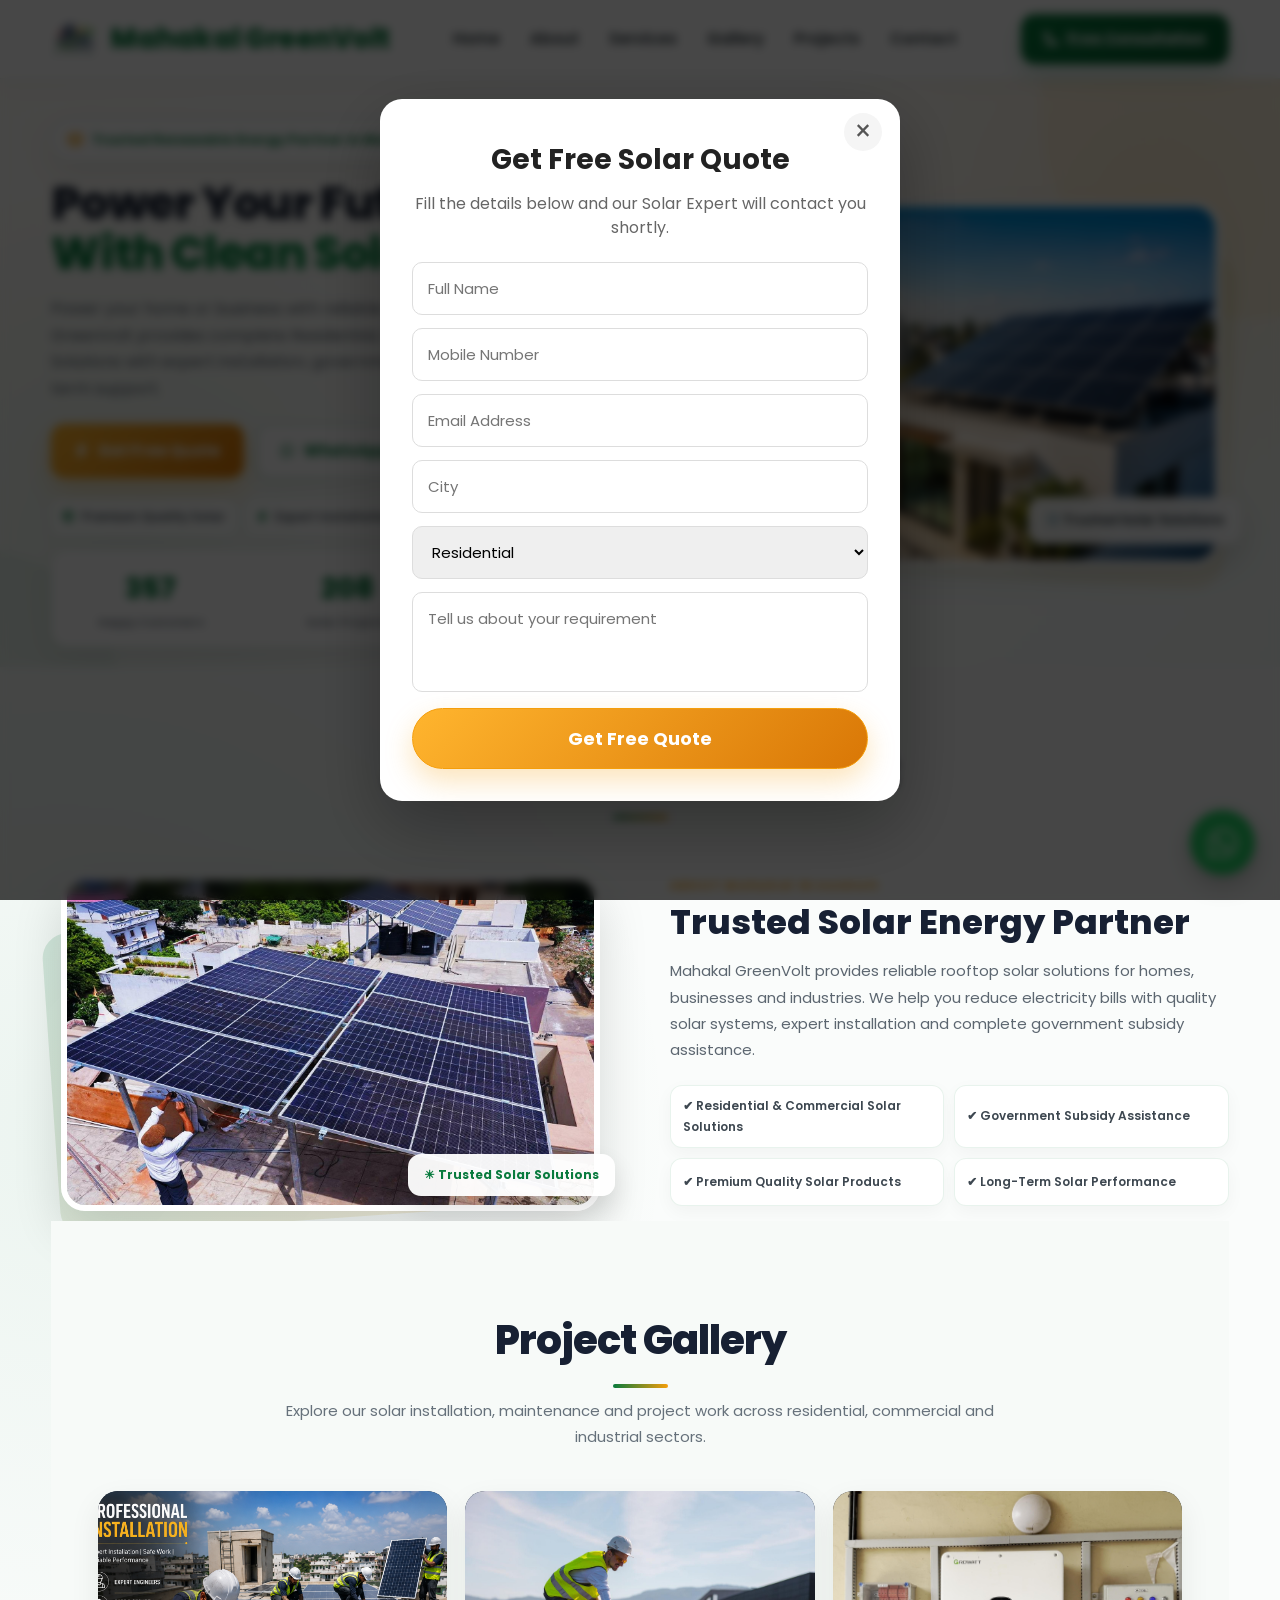
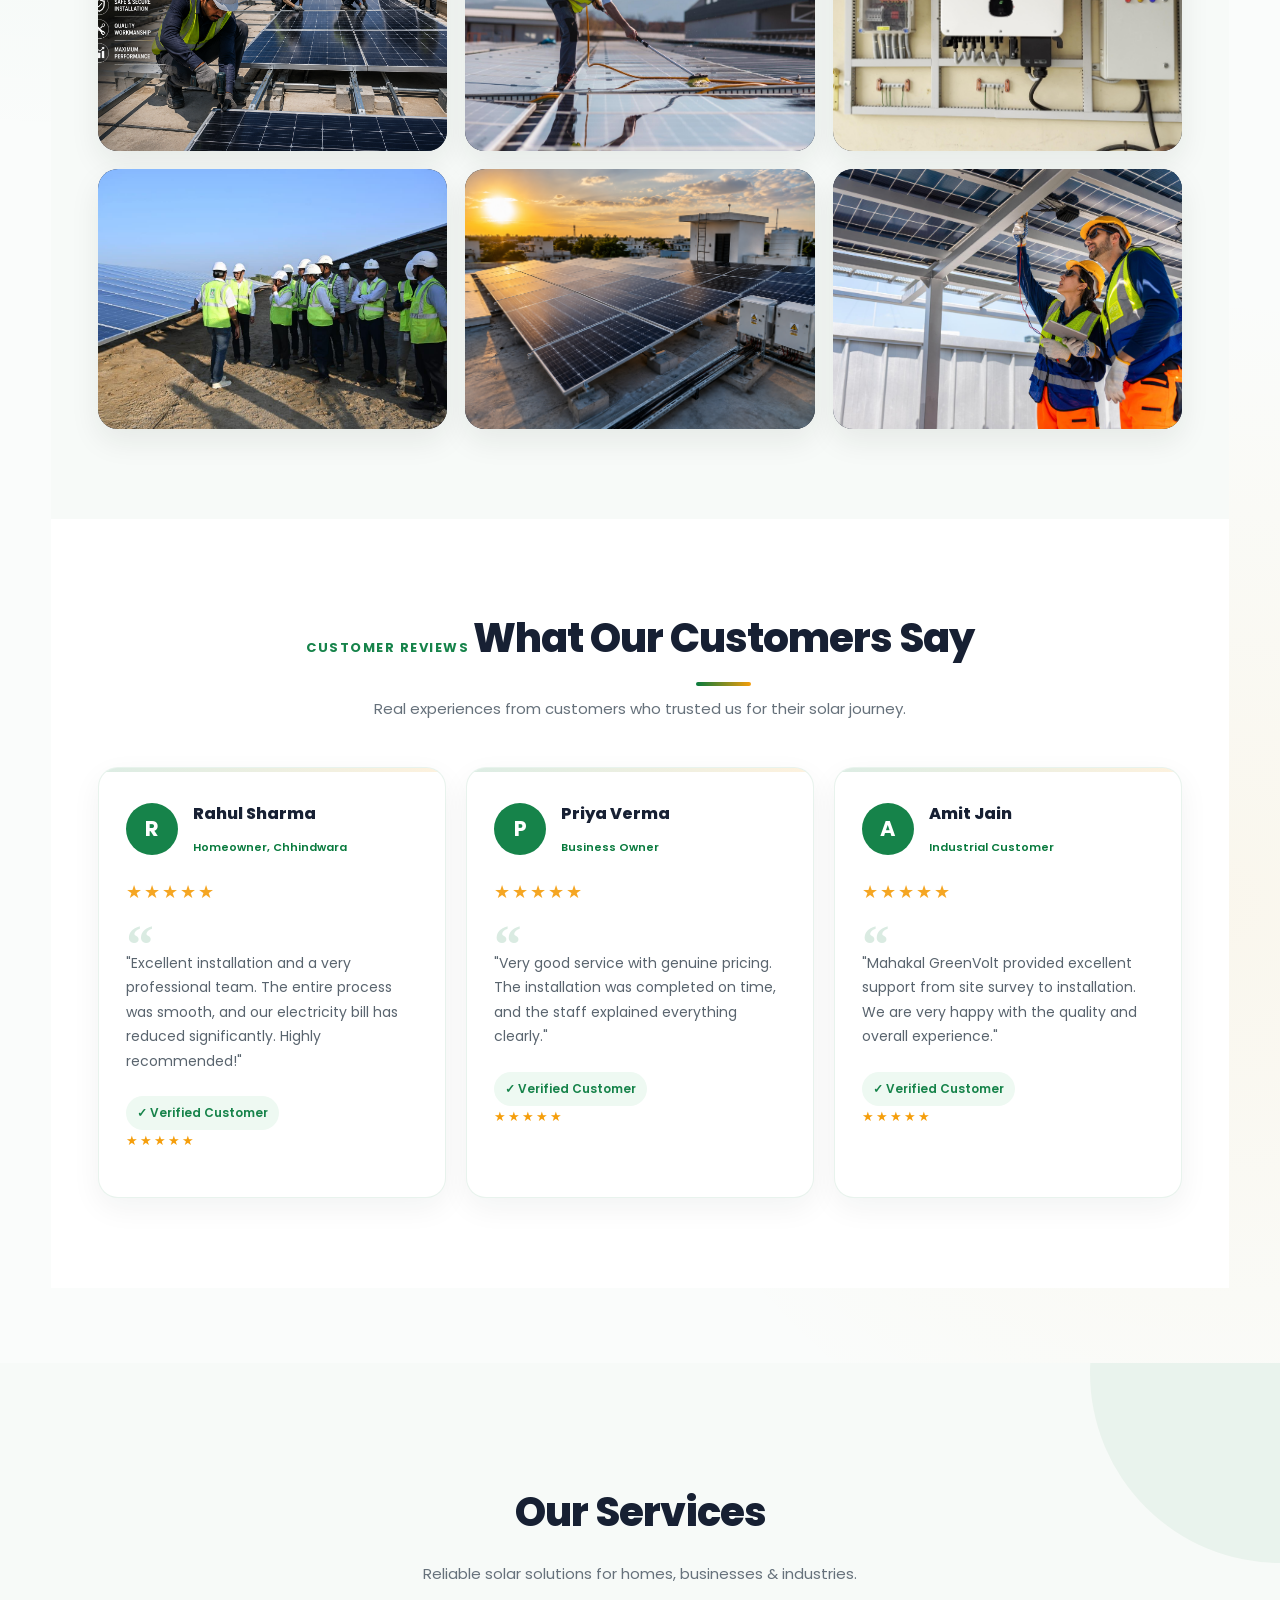
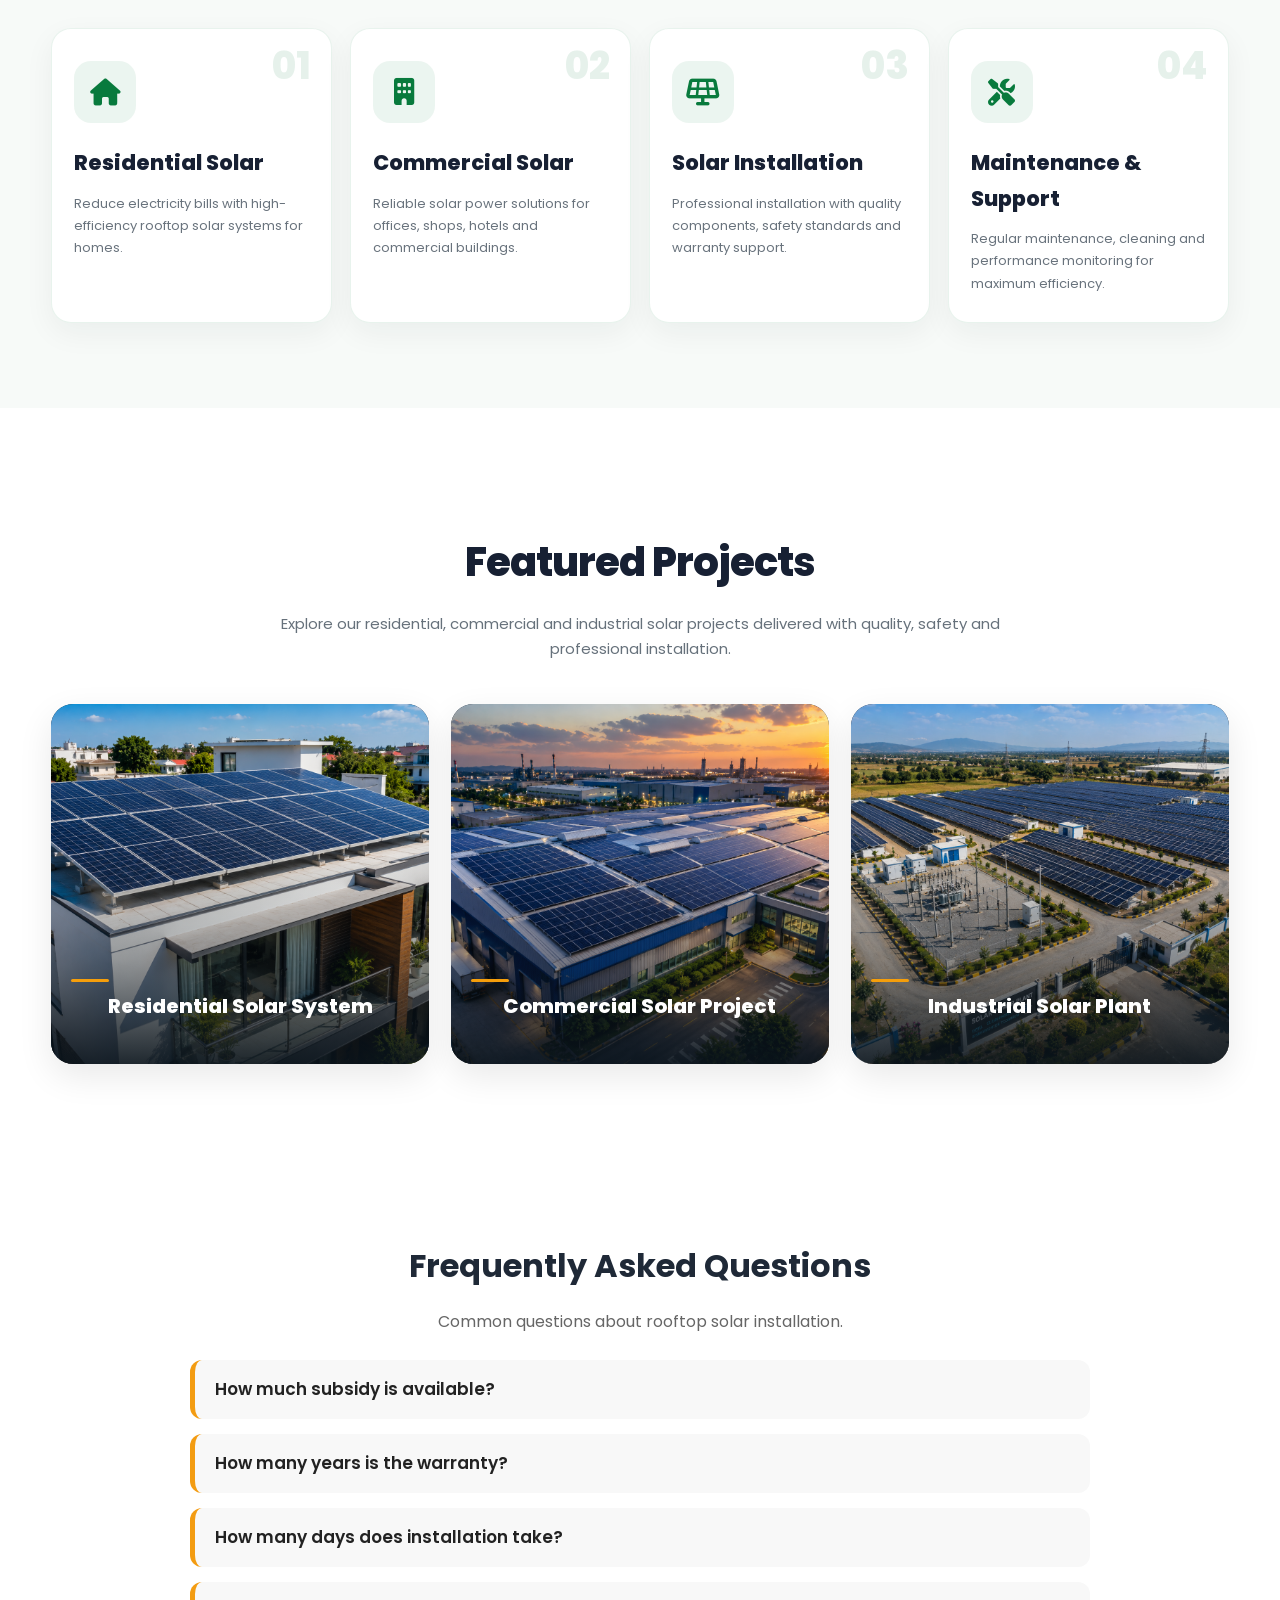
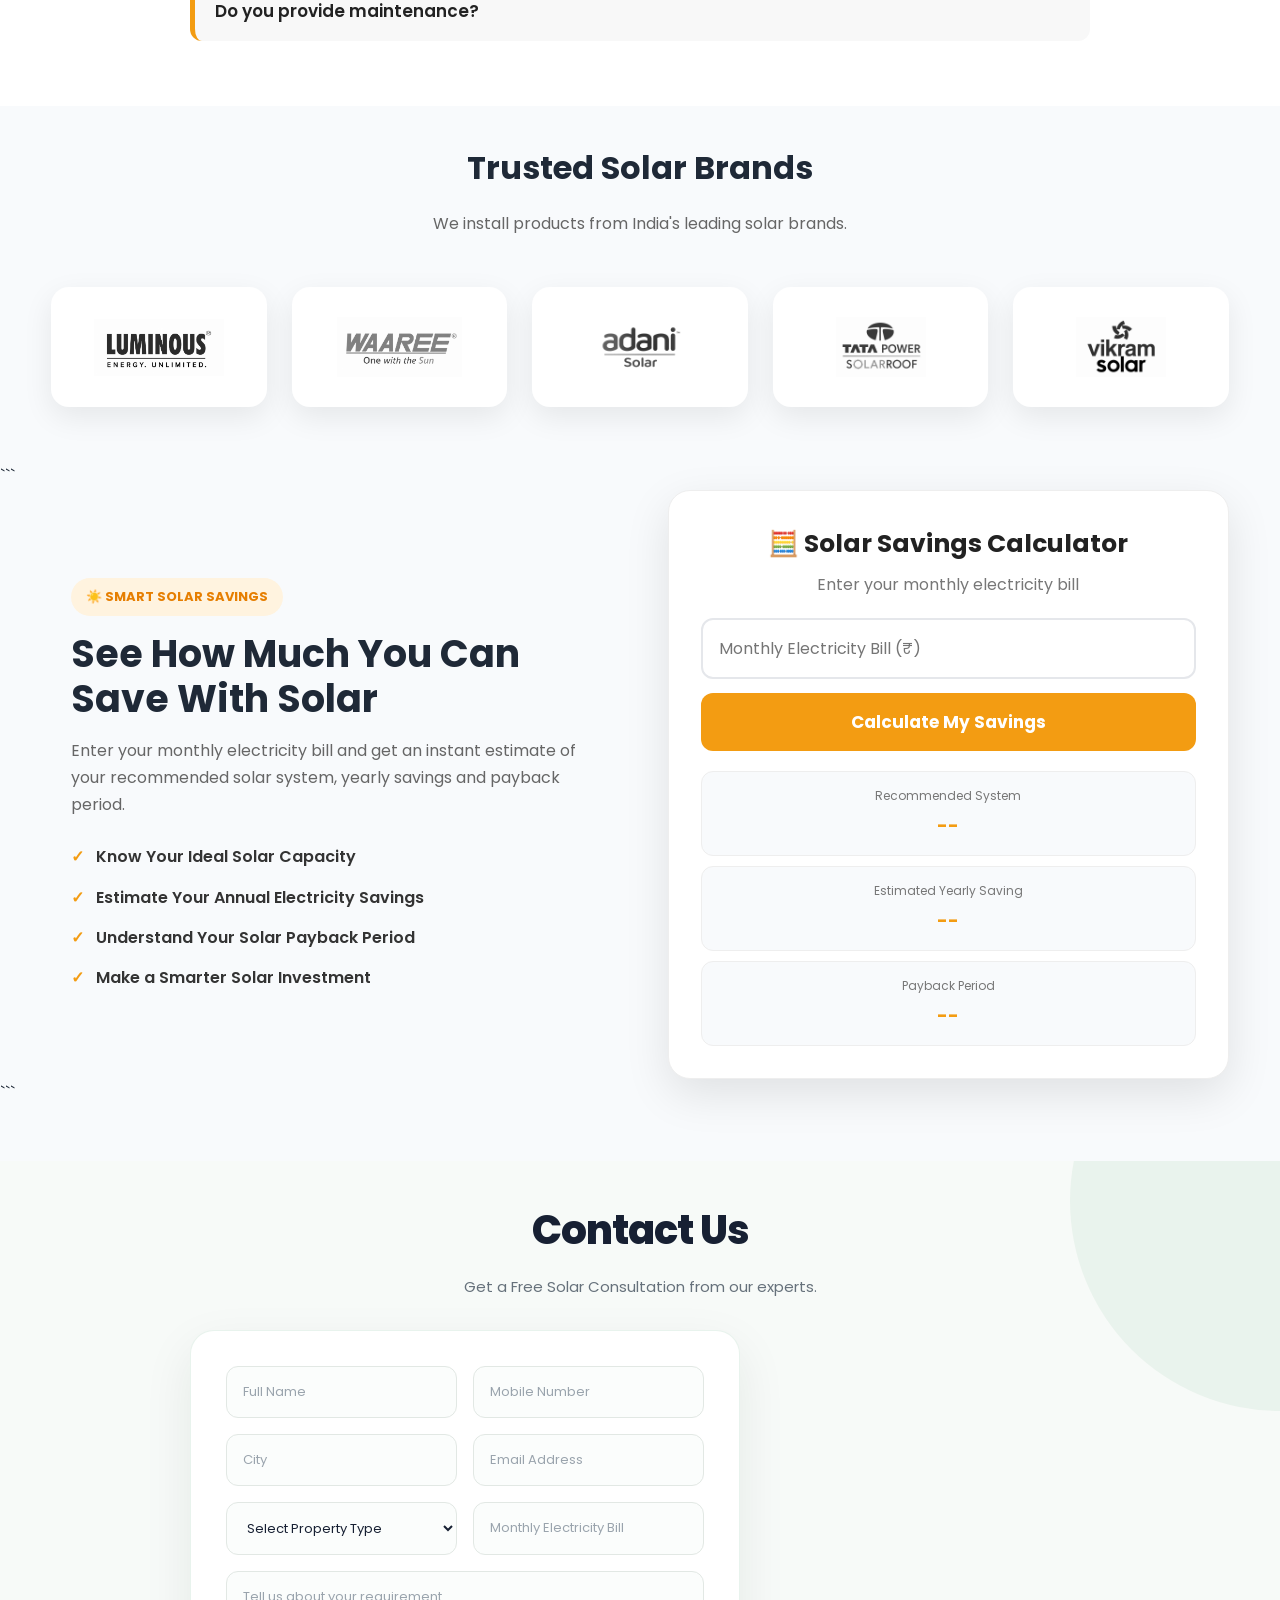
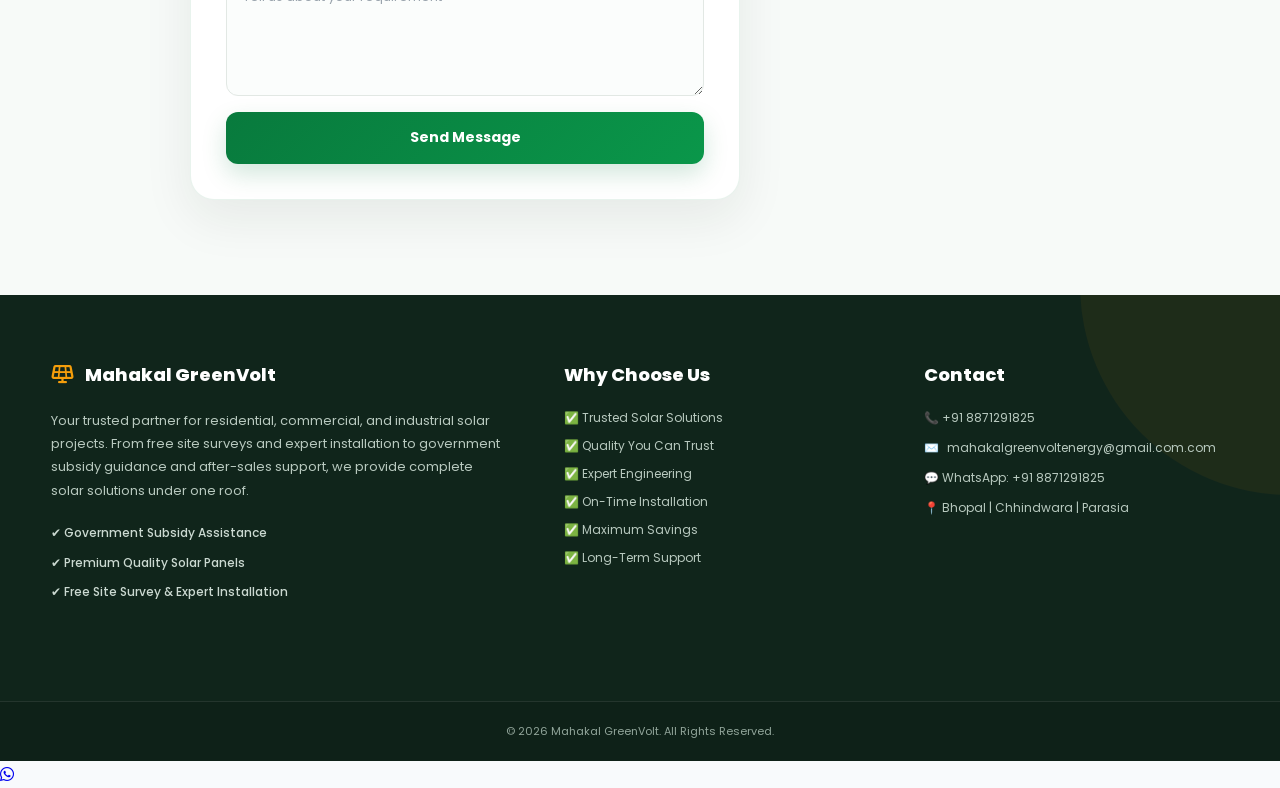
==== commit 56e709c3: "Email address update" ====
--- a/index.html
+++ b/index.html
@@ -5,20 +5,20 @@
     <meta name="viewport" content="width=device-width, initial-scale=1.0">
 
     <!-- SEO -->
-    <title>Solar Wale | Best Rooftop Solar Company in Chhindwara, MP</title>
+    <title>Mahakal GreenVolt | Best Rooftop Solar Company in Chhindwara, MP</title>
 
     <meta name="description"
-content="Solar Wale is a trusted rooftop solar company in Chhindwara, Madhya Pradesh. Residential, Commercial & Industrial Solar Installation with Government Subsidy Support.">
+content="Mahakal GreenVolt is a trusted rooftop solar company in Chhindwara, Madhya Pradesh. Residential, Commercial & Industrial Solar Installation with Government Subsidy Support.">
 
     <meta name="keywords"
-        content="Solar Wale, Solar Chhindwara, Rooftop Solar Chhindwara, Solar Panel Installation, Solar Company MP, Residential Solar, Commercial Solar">
-
-    <meta name="author" content="Solar Wale">
+        content="Mahakal GreenVolt, Solar Chhindwara, Rooftop Solar Chhindwara, Solar Panel Installation, Solar Company MP, Residential Solar, Commercial Solar">
+
+    <meta name="author" content="Mahakal GreenVolt">
 
     <meta name="robots" content="index, follow">
 
     <!-- Open Graph -->
-    <meta property="og:title" content="Solar Wale | Rooftop Solar Solutions">
+    <meta property="og:title" content="Mahakal GreenVolt | Rooftop Solar Solutions">
     <meta property="og:description"
         content="Professional rooftop solar installation services in Chhindwara.">
     <meta property="og:type" content="website">
@@ -48,7 +48,7 @@
 </head>
 
 <body>
-
+    
 <!-- ================= HEADER ================= -->
 
 <header class="header">
@@ -57,9 +57,9 @@
 
         <div class="logo">
     <img src="css/js/assets/logo.png"
-alt="Solar Wale - Rooftop Solar Company Logo"
+alt="Mahakal GreenVolt - Rooftop Solar Company Logo"
 loading="lazy">
-    <span>Solar Wale</span>
+    <span>Mahakal GreenVolt</span>
 </div>
 
         <!-- Hamburger -->
@@ -100,176 +100,116 @@
 
 <section class="hero" id="home">
 
-<div class="container hero-grid">
-
-<div class="hero-text" data-aos="fade-right">
-
-<h1>
-Power Your Future With
-<span>Solar Energy</span>
+    <div class="container hero-grid">
+
+        <!-- LEFT -->
+        <div class="hero-text" data-aos="fade-right">
+
+            <div class="top-badge">
+                <i class="fa-solid fa-solar-panel"></i>
+                Trusted Renewable Energy Partner in Madhya Pradesh
+            </div>
+
+            <h1>
+    Power Your Future
+    <span>With Clean Solar Energy</span>
 </h1>
 
-<p>
-Save up to <strong>90% on your electricity bills</strong> with high-quality
-Residential, Commercial & Industrial Solar Solutions.
-We provide Government Subsidy Assistance, Premium Installation,
-and 25+ Years Panel Warranty.
-</p>
-
-<div class="hero-buttons" data-aos="zoom-in" data-aos-delay="300">
-
-    <a href="#contact" class="primary-btn">
-        <i class="fa-solid fa-paper-plane"></i>
-        Get Free Quote
-    </a>
-
-    <a href="https://wa.me/918871291825?text=Hello%20Solar%20Wale,%20I%20want%20a%20free%20solar%20quotation."
-target="_blank"
-class="secondary-btn">
-
-    <i class="fa-brands fa-whatsapp"></i>
-
-    WhatsApp Now
-
-</a>
-
-</div>
-
-<div class="hero-info" data-aos="fade-up" data-aos-delay="500">
-
-    <div>
-    <h3 class="counter" data-target="800">0</h3>
-    <p>Happy Customers</p>
-</div>
-
-<div>
-    <h3 class="counter" data-target="250">0</h3>
-    <p>Solar Projects</p>
-</div>
-
-<div>
-    <h3 class="counter" data-target="10">0</h3>
-    <p>Years Experience</p>
-</div>
-
-</div>
-
-<div>
-
-<h3 class="counter" data-target="100">0</h3>
-
-<p>Support</p>
-
-</div>
-
-</div>
-
-</div>
-
-<div class="hero-image" data-aos="fade-left">
-
-<img src="css/js/assets/images/hero.png" loading="lazy" loading="lazy" alt="Solar Wale">
-
-</div>
-
-</div>
+            <p>
+                Power your home or business with reliable solar energy.
+Mahakal GreenVolt provides complete Residential, Commercial
+& Industrial Solar Solutions with expert installation,
+government subsidy assistance and long-term support.
+            </p>
+
+            <div class="hero-buttons">
+
+                <a href="#" class="primary-btn" id="openQuote">
+                    <i class="fa-solid fa-bolt"></i>
+                    Get Free Quote
+                </a>
+
+                <a href="https://wa.me/918871291825?text=Hello%20Mahakal%20GreenVolt,%20I%20want%20a%20free%20solar%20quotation."
+                   target="_blank"
+                   class="secondary-btn">
+
+                    <i class="fa-brands fa-whatsapp"></i>
+                    WhatsApp Now
+
+                </a>
+
+            </div>
+
+            <div class="hero-trust">
+
+                <span><i class="fa-solid fa-shield-halved"></i> Premium Quality Solar</span>
+
+                <span><i class="fa-solid fa-bolt"></i> Expert Installation</span>
+
+                <span><i class="fa-solid fa-headset"></i> Complete Support</span>
+
+            </div>
+
+            <div class="hero-info">
+
+                <div>
+                    <h3 class="counter" data-target="550">0</h3>
+                    <p>Happy Customers</p>
+                </div>
+
+                <div>
+                    <h3 class="counter" data-target="320">0</h3>
+                    <p>Solar Projects</p>
+                </div>
+
+                <div>
+                    <h3 class="counter" data-target="7">0</h3>
+                    <p>Years Experience</p>
+                </div>
+
+            </div>
+
+        </div>
+
+        <!-- RIGHT -->
+
+        <div class="hero-image" data-aos="fade-left">
+
+            <img src="css/js/assets/images/hero.png" alt="Mahakal GreenVolt">
+
+            <div class="badge1">
+                ⚡ Clean Energy
+            </div>
+
+            <div class="badge2">
+                🛡️ Trusted Solar Solutions
+            </div>
+
+        </div>
+
+    </div>
+
 </section>
 
-<!-- Government Subsidy Banner -->
-
-<section class="subsidy-banner">
-
-    <div class="container subsidy-grid">
-
-        <div>
-
-            <h2>🏡 PM Surya Ghar Muft Yojana</h2>
-
-<p>
-    Avail Government Subsidy on Residential Rooftop Solar Systems.
-    Book your <strong>FREE Site Survey</strong> and get expert guidance for subsidy eligibility.
-</p>
-
-        </div>
-
-        <a href="#contact" class="primary-btn">
-            Book Free Site Survey
-        </a>
-
-    </div>
-
-</section>
-
-</section>
-<section class="features">
-    <div class="container features-grid">
-
-        <div class="feature-box">
-            <i class="fa-solid fa-shield-halved"></i>
-            <h4>25 Years Warranty</h4>
-        </div>
-
-        <div class="feature-box">
-            <i class="fa-solid fa-solar-panel"></i>
-            <h4>MNRE Approved Products</h4>
-        </div>
-
-        <div class="feature-box">
-            <i class="fa-solid fa-user-gear"></i>
-            <h4>Expert Engineers</h4>
-        </div>
-
-        <div class="feature-box">
-            <i class="fa-solid fa-bolt"></i>
-            <h4>Fast Installation</h4>
-        </div>
-
-    </div>
-</section>
-
 <!-- ================= ABOUT ================= -->
 
 <section class="about" id="about">
 
     <div class="container">
 
-        <!-- Stats -->
-        <div class="about-stats" data-aos="zoom-in" data-aos-delay="600">
-
-            <div class="stat-box">
-                <h3 class="counter" data-target="10">0</h3>
-                <p>Years Experience</p>
-            </div>
-
-            <div class="stat-box">
-                <h3 class="counter" data-target="500">0</h3>
-                <p>Projects</p>
-            </div>
-
-            <div class="stat-box">
-                <h3 class="counter" data-target="2000">0</h3>
-                <p>Happy Customers</p>
-            </div>
-
-            <div class="stat-box">
-                <h3 class="counter" data-target="25">0</h3>
-                <p>Warranty</p>
-            </div>
-
-        </div>
-
+    
         <!-- About Title -->
         <div class="section-title" data-aos="fade-up">
-            <h2>About Solar Wale</h2>
+            <h2>About Mahakal GreenVolt</h2>
         </div>
 
         <!-- About Grid -->
         <div class="about-grid" data-aos="fade-up">
 
             <div class="about-image" data-aos="fade-right" data-aos-delay="200">
-                <img src="css/js/assets/images/hero.png"
+                <img src="css/js/assets/images/gallery/gallery1.jpg"
 loading="lazy"
-alt="Solar Wale Rooftop Solar Installation">
+alt="Mahakal GreenVolt Rooftop Solar Installation">
             </div>
 
             <div class="about-content" data-aos="fade-left" data-aos-delay="400">
@@ -277,165 +217,193 @@
                 <h3>Trusted Solar Energy Partner</h3>
 
                 <p>
-    Solar Wale is a trusted solar energy company providing rooftop solar
-    solutions for residential, commercial and industrial projects. We help
-    customers reduce electricity bills with premium quality solar systems,
-    professional installation and complete government subsidy assistance.
+Mahakal GreenVolt provides reliable rooftop solar solutions for homes, businesses and industries. 
+We help you reduce electricity bills with quality solar systems, expert installation 
+and complete government subsidy assistance.
 </p>
 
                 <ul>
                     <li>✔ Residential & Commercial Solar Solutions</li>
                     <li>✔ Government Subsidy Assistance</li>
                     <li>✔ Premium Quality Solar Products</li>
-                    <li>✔ 25 Years Performance Warranty</li>
+                    <li>✔ Long-Term Solar Performance</li>
                 </ul>
 
-                <a href="about.html" class="btn-primary">Explore More</a>
-
-            </div>
-
-        </div>
-
-        <!-- Why Choose -->
-        <div class="section-title" data-aos="fade-up">
-            <h2>Why Choose Solar Wale?</h2>
-            <p>We provide complete rooftop solar solutions with quality products and expert installation.</p>
-        </div>
-
-        <div class="about-cards">
-
-            <div class="about-card">
-                <i class="fa-solid fa-solar-panel"></i>
-                <h3>Premium Solar Panels</h3>
-                <p>High Quality Solar Panels with 25 Years Performance Warranty.</p>
-                <a href="services.html" class="about-btn">Learn More →</a>
-            </div>
-
-            <div class="about-card">
-                <i class="fa-solid fa-bolt"></i>
-                <h3>Save Electricity Bill</h3>
-                <p>Reduce Electricity Bills up to 90%.</p>
-                <a href="services.html" class="about-btn">Learn More →</a>
-            </div>
-
-            <div class="about-card">
-                <i class="fa-solid fa-award"></i>
-                <h3>Professional Team</h3>
-                <p>Experienced Engineers • Fast Installation • Trusted Service.</p>
-                <a href="services.html" class="about-btn">Learn More →</a>
-            </div>
-
-        </div>
-
-    </div>
+                
+            </div>
+
+        </div>
+
+
+<!-- ================= GALLERY ================= -->
+
+<section class="gallery" id="gallery">
+
+    <div class="container">
+
+    <div class="section-title">
+        <h2>Project Gallery</h2>
+        <p>Explore our solar installation, maintenance and project work across residential, commercial and industrial sectors.</p>
+    </div>
+
+    <div class="gallery-grid">
+
+        <div class="gallery-item">
+            <img src="css/js/assets/images/gallery/installation.jpg"
+     loading="lazy"
+     alt="Professional Solar Panel Installation">
+        </div>
+
+        <div class="gallery-item">
+            <img src="css/js/assets/images/gallery/cleaning.jpg"
+     loading="lazy"
+     alt="Solar Panel Cleaning & Maintenance">
+        </div>
+
+        <div class="gallery-item">
+            <img src="css/js/assets/images/gallery/inverter.jpg"
+     loading="lazy"
+     alt="Solar Inverter & Electrical Setup">
+        </div>
+
+        <div class="gallery-item">
+            <img src="css/js/assets/images/gallery/teamwork.jpg"
+     loading="lazy"
+     alt="Expert Solar Installation Team">
+        </div>
+
+        <div class="gallery-item">
+            <img src="css/js/assets/images/gallery/completed.jpg"
+     loading="lazy"
+     alt="Completed Solar Project">
+        </div>
+
+        <div class="gallery-item">
+            <img src="css/js/assets/images/gallery/survey.jpg"
+     loading="lazy"
+     alt="Solar Site Survey & Inspection">
+        </div>
+
+    </div>
+
+</div>
 
 </section>
 
-<!-- ================= GALLERY ================= -->
-
-<section class="gallery" id="gallery">
+<!-- ================= TESTIMONIALS ================= -->
+
+<section class="testimonials" id="testimonials">
 
     <div class="container">
 
-    <div class="section-title">
-        <h2>Our Recent Solar Projects</h2>
-        <p>Explore our successfully completed residential, commercial and industrial rooftop solar installations.</p>
-    </div>
-
-    <div class="gallery-grid">
-
-        <div class="gallery-item">
-            <img src="css/js/assets/images/gallery/gallery1.jpg"
-                 loading="lazy"
-                 alt="Residential Rooftop Solar Project">
-        </div>
-
-        <div class="gallery-item">
-            <img src="css/js/assets/images/gallery/gallery2.jpg"
-                 loading="lazy"
-                 alt="Commercial Solar Installation">
-        </div>
-
-        <div class="gallery-item">
-            <img src="css/js/assets/images/gallery/gallery3.jpg"
-                 loading="lazy"
-                 alt="Industrial Solar Power Plant">
-        </div>
-
-        <div class="gallery-item">
-            <img src="css/js/assets/images/gallery/gallery4.jpg"
-                 loading="lazy"
-                 alt="Solar Panel Installation Team">
-        </div>
-
-        <div class="gallery-item">
-            <img src="css/js/assets/images/gallery/gallery5.jpg"
-                 loading="lazy"
-                 alt="Completed Rooftop Solar System">
-        </div>
-
-        <div class="gallery-item">
-            <img src="css/js/assets/images/gallery/gallery6.jpg"
-                 loading="lazy"
-                 alt="Solar Wale Project Site">
-        </div>
-
-    </div>
-
-</div>
+        <div class="section-title">
+            <span class="section-badge">CUSTOMER REVIEWS</span>
+            <h2>What Our Customers Say</h2>
+            <p>
+                Real experiences from customers who trusted us for their solar journey.
+            </p>
+        </div>
+
+        <div class="testimonial-grid">
+
+            <!-- TESTIMONIAL 1 -->
+            <div class="testimonial-card">
+
+                <div class="testimonial-top">
+                    <div class="customer-avatar">R</div>
+
+                    <div>
+                        <h4>Rahul Sharma</h4>
+                        <span>Homeowner, Chhindwara</span>
+                    </div>
+                </div>
+
+                <div class="stars">
+                    ★★★★★
+                </div>
+
+                <p>
+                    "Excellent installation and a very professional team.
+                    The entire process was smooth, and our electricity bill
+                    has reduced significantly. Highly recommended!"
+                </p>
+
+                <div class="verified">
+                    ✓ Verified Customer
+                </div>
+
+            </div>
+
+
+            <!-- TESTIMONIAL 2 -->
+            <div class="testimonial-card">
+
+                <div class="testimonial-top">
+                    <div class="customer-avatar">P</div>
+
+                    <div>
+                        <h4>Priya Verma</h4>
+                        <span>Business Owner</span>
+                    </div>
+                </div>
+
+                <div class="stars">
+                    ★★★★★
+                </div>
+
+                <p>
+                    "Very good service with genuine pricing.
+                    The installation was completed on time, and the staff
+                    explained everything clearly."
+                </p>
+
+                <div class="verified">
+                    ✓ Verified Customer
+                </div>
+
+            </div>
+
+
+            <!-- TESTIMONIAL 3 -->
+            <div class="testimonial-card">
+
+                <div class="testimonial-top">
+                    <div class="customer-avatar">A</div>
+
+                    <div>
+                        <h4>Amit Jain</h4>
+                        <span>Industrial Customer</span>
+                    </div>
+                </div>
+
+                <div class="stars">
+                    ★★★★★
+                </div>
+
+                <p>
+                    "Mahakal GreenVolt provided excellent support from site survey
+                    to installation. We are very happy with the quality
+                    and overall experience."
+                </p>
+
+                <div class="verified">
+                    ✓ Verified Customer
+                </div>
+
+            </div>
+
+        </div>
+
+    </div>
 
 </section>
-
-<!-- ================= TESTIMONIALS ================= -->
-
-<section class="testimonials">
-
-    <div class="container">
-
-    <div class="section-title">
-        <h2>What Our Customers Say</h2>
-        <p>Trusted by homeowners and businesses for quality solar solutions and reliable service.</p>
-    </div>
-
-    <div class="testimonial-grid">
-
-        <div class="testimonial-card">
-            <p>
-                "Excellent installation and a very professional team. The entire process was smooth, and our electricity bill has reduced significantly. Highly recommended!"
-            </p>
-            <h4>Rahul Sharma</h4>
-            <span>Homeowner, Chhindwara</span>
-        </div>
-
-        <div class="testimonial-card">
-            <p>
-                "Very good service with genuine pricing. The installation was completed on time, and the staff explained everything clearly."
-            </p>
-            <h4>Priya Verma</h4>
-            <span>Business Owner</span>
-        </div>
-
-        <div class="testimonial-card">
-            <p>
-                "Solar Wale provided excellent support from site survey to installation. We are very happy with the quality and overall experience."
-            </p>
-            <h4>Amit Jain</h4>
-            <span>Industrial Customer</span>
-        </div>
-
-    </div>
-
-</div>
-
-</section>
-
 </section><!-- SERVICES -->
 <section class="services" id="services">
     <div class="container">
 
     <div class="section-title">
-        <h2>Our Solar Services</h2>
-        <p>Complete rooftop solar solutions for residential, commercial and industrial projects.</p>
+        <h2>Our Services</h2>
+        <p>Reliable solar solutions for homes, businesses & industries.</p>
     </div>
 
     <div class="services-grid" data-aos="zoom-in">
@@ -473,107 +441,34 @@
     <div class="container">
 
     <div class="section-title">
-        <h2>Our Recent Solar Projects</h2>
-        <p>Explore some of our successfully completed rooftop solar installations.</p>
+        <h2>Featured Projects</h2>
+<p>Explore our residential, commercial and industrial solar projects delivered with quality, safety and professional installation.</p>
     </div>
 
     <div class="projects-grid" data-aos="fade-up">
 
         <div class="project-card">
-    <img src="css/js/assets/images/gallery/gallery1.jpg" alt="Residential Rooftop Solar">
-    <h3>Residential Rooftop</h3>
+    <img src="css/js/assets/images/gallery/residency.jpg"
+     alt="Residential Rooftop Solar">
+    <h3>Residential Solar System</h3>
 </div>
 
 <div class="project-card">
-    <img src="css/js/assets/images/gallery/gallery5.jpg" alt="Commercial Solar Plant">
-    <h3>Commercial Plant</h3>
+    <img src="css/js/assets/images/gallery/commercial.jpg"
+     alt="Commercial Solar Project">
+    <h3>Commercial Solar Project</h3>
 </div>
 
 <div class="project-card">
-    <img src="css/js/assets/images/gallery/project6.jpg" alt="Industrial Solar Plant">
-    <h3>Industrial Solar</h3>
+    <img src="css/js/assets/images/gallery/industrial.jpg"
+     alt="Industrial Solar Plant">
+    <h3>Industrial Solar Plant</h3>
 </div>
 
 </div>
 </section>
-<!-- ================= WHY CHOOSE US ================= -->
-
-<section class="why-us">
-
-    <div class="container">
-
-    <div class="section-title">
-        <h2>Why Choose Solar Wale?</h2>
-        <p>Trusted rooftop solar solutions backed by premium products, expert engineers and reliable customer support.</p>
-    </div>
-
-    <div class="why-grid">
-
-        <div class="why-card">
-            <i class="fa-solid fa-award"></i>
-            <h3>Premium Quality Products</h3>
-            <p>We use trusted solar brands with long-lasting performance and high efficiency.</p>
-        </div>
-
-        <div class="why-card">
-            <i class="fa-solid fa-user-gear"></i>
-            <h3>Experienced Engineers</h3>
-            <p>Certified professionals ensure safe, reliable and hassle-free installation.</p>
-        </div>
-
-        <div class="why-card">
-            <i class="fa-solid fa-bolt"></i>
-            <h3>Fast Installation</h3>
-            <p>Quick project execution with proper planning and quality workmanship.</p>
-        </div>
-
-        <div class="why-card">
-            <i class="fa-solid fa-headset"></i>
-            <h3>After-Sales Support</h3>
-            <p>Dedicated customer support for maintenance, monitoring and service whenever required.</p>
-        </div>
-
-    </div>
-
-</div>
-
-</section>
-<!-- ================= TESTIMONIALS ================= -->
-
-<section class="testimonials" id="testimonials">
-
-    <div class="container">
-
-    <div class="section-title">
-        <h2>What Our Customers Say</h2>
-        <p>Trusted by hundreds of happy customers across Himachal Pradesh.</p>
-    </div>
-
-    <div class="testimonial-grid">
-
-        <div class="testimonial-card">
-            <p>"Excellent installation and very professional team. Highly recommended!"</p>
-            <h4>★★★★★</h4>
-            <span>- Rajesh Sharma</span>
-        </div>
-
-        <div class="testimonial-card">
-            <p>"Good quality panels and timely installation. Very satisfied with the service."</p>
-            <h4>★★★★★</h4>
-            <span>- Neha Verma</span>
-        </div>
-
-        <div class="testimonial-card">
-            <p>"Our electricity bill reduced significantly. Great experience with Solar Wale."</p>
-            <h4>★★★★★</h4>
-            <span>- Amit Thakur</span>
-        </div>
-
-    </div>
-
-</div>
-
-</section>
+
+
 <!-- ================= FAQ ================= -->
 
 <section class="faq" id="faq">
@@ -657,101 +552,115 @@
 
 </div>
 
-</section><!-- ================= FREE QUOTE ================= -->
-
-<section class="quote-section" id="quote">
-
+<!-- ================= SOLAR CALCULATOR ================= -->
+
+<section class="calculator" id="calculator">
+
+```
 <div class="container">
 
-<div class="section-title">
-
-<h2>Get Your Free Solar Quote</h2>
-
-<p>
-Fill the form below and our Solar Expert will contact you within 30 minutes.
-</p>
-
-</div>
-
-<form class="quote-form">
-
-<input type="text" placeholder="Full Name" required>
-
-<input type="tel" placeholder="Mobile Number" required>
-
-<input type="text" placeholder="City" required>
-
-<select required>
-
-<option value="">Select Property Type</option>
-
-<option>Residential</option>
-
-<option>Commercial</option>
-
-<option>Industrial</option>
-
-</select>
-
-<input type="text" placeholder="Monthly Electricity Bill">
-
-<textarea placeholder="Message"></textarea>
-
-<button type="submit" class="primary-btn">
-
-Get Free Quote
-
-</button>
-
-</form>
-
-</div>
+    <div class="calculator-layout">
+
+        <!-- LEFT CONTENT -->
+        <div class="calculator-info">
+
+            <span class="calculator-badge">☀️ SMART SOLAR SAVINGS</span>
+
+            <h2>See How Much You Can Save With Solar</h2>
+
+            <p>
+                Enter your monthly electricity bill and get an instant estimate
+                of your recommended solar system, yearly savings and payback period.
+            </p>
+
+            <div class="calculator-benefits">
+
+    <div>
+        <span>✓</span>
+        Know Your Ideal Solar Capacity
+    </div>
+
+    <div>
+        <span>✓</span>
+        Estimate Your Annual Electricity Savings
+    </div>
+
+    <div>
+        <span>✓</span>
+        Understand Your Solar Payback Period
+    </div>
+
+    <div>
+        <span>✓</span>
+        Make a Smarter Solar Investment
+    </div>
+
+</div>
+
+        </div>
+
+
+        <!-- RIGHT CALCULATOR -->
+        <div class="calculator-box">
+
+            <h3>🧮 Solar Savings Calculator</h3>
+
+            <p>Enter your monthly electricity bill</p>
+
+            <input type="number"
+                   id="bill"
+                   placeholder="Monthly Electricity Bill (₹)">
+
+            <button onclick="calculateSolar()">
+                Calculate My Savings
+            </button>
+
+            <div class="result">
+
+                <div class="result-box">
+                    <span>Recommended System</span>
+                    <strong id="system">--</strong>
+                </div>
+
+                <div class="result-box">
+                    <span>Estimated Yearly Saving</span>
+                    <strong id="saving">--</strong>
+                </div>
+
+                <div class="result-box">
+                    <span>Payback Period</span>
+                    <strong id="payback">--</strong>
+                </div>
+
+            </div>
+
+        </div>
+
+    </div>
+
+</div>
+```
 
 </section>
 
-<!-- CONTACT -->
+
+<!-- ================= CONTACT ================= -->
+
 <section class="contact" id="contact">
+
     <div class="container">
 
         <div class="section-title">
             <h2>Contact Us</h2>
-            <p>Get a Free Solar Consultation.</p>
-        </div>
-
-        <div class="contact-grid" data-aos="fade-up">
-
-            <div class="contact-info">
-
-                <h3>Solar Wale</h3>
-
-                <p>📞 +91 8871291825</p>
-
-                <p>💬 WhatsApp: +91 8871291825</p>
-
-                <p>📧 solarwale26@gmail.com</p>
-
-                <p>📍 Chhindwara | Parasia | Bhopal</p>
-
-                <br>
-
-                <h4>Why Choose Solar Wale?</h4>
-
-                <p>✅ 550+ Happy Customers</p>
-
-                <p>✅ 100+ Solar Projects</p>
-
-                <p>✅ 3–5 Years Experience</p>
-
-                <p>✅ Government Subsidy Support</p>
-
-                <p>✅ Free Site Survey</p>
-
-            </div>
-
-            <form action="https://formsubmit.co/solarwale26@gmail.com" method="POST">
+            <p>Get a Free Solar Consultation from our experts.</p>
+        </div>
+
+        <div class="contact-grid">
+
+            <form action="https://formsubmit.co/mahakalgreenvoltenergy@gmail.com.com" method="POST">
 
                 <input type="hidden" name="_captcha" value="false">
-                <input type="hidden" name="_subject" value="New Enquiry From Solar Wale Website">
+                <input type="hidden" name="_subject" value="New Enquiry From Mahakal GreenVolt Website">
                 <input type="hidden" name="_template" value="table">
                 <input type="hidden" name="_next" value="https://solarwaleindia.com/#contact">
 
@@ -761,7 +670,7 @@
 
                 <input type="text" name="City" placeholder="City" required>
 
-                <input type="email" name="Email" placeholder="Email Address" required>
+                <input type="email" name="Email" placeholder="Email Address">
 
                 <select name="Property Type" required>
                     <option value="">Select Property Type</option>
@@ -772,7 +681,9 @@
 
                 <input type="text" name="Electricity Bill" placeholder="Monthly Electricity Bill">
 
-                <textarea name="Message" placeholder="Tell us about your requirement" rows="5"></textarea>
+                <textarea name="Message"
+                          placeholder="Tell us about your requirement"
+                          rows="5"></textarea>
 
                 <button type="submit" class="primary-btn">
                     Send Message
@@ -783,73 +694,8 @@
         </div>
 
     </div>
+
 </section>
-
-<!-- ================= MAP ================= -->
-
-<section class="map-section">
-
-    <div class="container">
-
-        <div class="section-title">
-            <h2>Visit Our Office</h2>
-            <p>Find us easily on Google Maps.</p>
-        </div>
-
-        <div class="map-box">
-
-            <iframe
-src="https://www.google.com/maps?q=Near+Railway+Station,+Khirsadoh,+Parasia,+Chhindwara,+Madhya+Pradesh+480441&output=embed"
-width="100%"
-height="450"
-style="border:0;"
-allowfullscreen=""
-loading="lazy">
-</iframe>
-
-        </div>
-
-    </div>
-
-</section>
-
-<!-- ================= SOLAR CALCULATOR ================= -->
-
-<section class="calculator" id="calculator">
-
-    <div class="container">
-
-        <div class="section-title">
-            <h2>Solar Savings Calculator</h2>
-            <p>Calculate your estimated annual savings with Solar Wale.</p>
-        </div>
-
-        <div class="calculator-box">
-
-            <input type="number"
-                   id="bill"
-                   placeholder="Enter Monthly Electricity Bill (₹)">
-
-            <button onclick="calculateSolar()">
-                Calculate Savings
-            </button>
-
-            <div class="result">
-
-                <h3 id="system">Recommended System : --</h3>
-
-                <h3 id="saving">Yearly Saving : --</h3>
-
-                <h3 id="payback">Payback : --</h3>
-
-            </div>
-
-        </div>
-
-    </div>
-
-</section>
-
 <!-- ================= FOOTER ================= -->
 
 <footer class="footer">
@@ -857,55 +703,50 @@
     <div class="container footer-grid">
 
         <div>
-            <h3>Solar Wale</h3>
+            <h3><i class="fa-solid fa-solar-panel"></i> Mahakal GreenVolt</h3>
             <p>
-                Trusted Rooftop Solar Installation Company providing
-                residential, commercial and industrial solar solutions.
-            </p>
+Your trusted partner for residential, commercial, and industrial solar projects.
+From free site surveys and expert installation to government subsidy guidance
+and after-sales support, we provide complete solar solutions under one roof.
+</p>
+<div class="footer-features">
+    <p>✔ Government Subsidy Assistance</p>
+    <p>✔ Premium Quality Solar Panels</p>
+        <p>✔ Free Site Survey & Expert Installation</p>
+</div>
         </div>
 
         <div>
-            <h3>Quick Links</h3>
-
-            <a href="#home">Home</a><br>
-            <a href="#about">About</a><br>
-            <a href="#services">Services</a><br>
-            <a href="#projects">Projects</a><br>
-            <a href="#contact">Contact</a>
-        </div>
+    <h3>Why Choose Us</h3>
+
+    <p>✅ Trusted Solar Solutions</p>
+    <p>✅ Quality You Can Trust</p>
+    <p>✅ Expert Engineering</p>
+    <p>✅ On-Time Installation</p>
+    <p>✅ Maximum Savings</p>
+    <p>✅ Long-Term Support</p>
+</div>
 
         <div>
             <h3>Contact</h3>
 
             <p>📞 +91 8871291825</p>
-<p>✉️ solarwale26@gmail.com</p>
+<p class="footer-email">
+    <span class="contact-icon">✉️</span>
+    <span>mahakalgreenvoltenergy@gmail.com.com</span>
+</p>
 
 <p>💬 WhatsApp: +91 8871291825</p>
 
-<p>📧 solarwale26@gmail.com</p>
-
-<p>📍 Chhindwara | Parasia | Bhopal</p>
-
-<br>
-
-<h4>Why Choose Solar Wale?</h4>
-
-<p>✅ 550+ Happy Customers</p>
-
-<p>✅ 100+ Solar Projects</p>
-
-<p>✅ 3–5 Years Experience</p>
-
-<p>✅ Government Subsidy Support</p>
-
-<p>✅ Free Site Survey</p>
+<p>📍 Bhopal | Chhindwara | Parasia</p>
+
 
         </div>
 
     </div>
 
     <div class="footer-bottom">
-        © 2026 Solar Wale. All Rights Reserved.
+        © 2026 Mahakal GreenVolt. All Rights Reserved.
     </div>
 
 </footer>
@@ -947,10 +788,6 @@
     <div class="loader"></div>
 </div>
 
-<!-- ================= MAIN JS ================= -->
-
-<script src="css/js/script.js"></script>
-
 <!-- Floating WhatsApp Button -->
 <a href="https://wa.me/918871291825?text=Hello%20Solar%20Wale,%20I%20want%20a%20Free%20Solar%20Quote."
    class="whatsapp-float"
@@ -960,5 +797,53 @@
 
 </a>
 
+<!-- ================= POPUP QUOTE FORM ================= -->
+
+<div class="quote-modal" id="quoteModal">
+
+    <div class="quote-box">
+
+        <span class="close-quote">&times;</span>
+
+        <h2>Get Free Solar Quote</h2>
+
+        <p>Fill the details below and our Solar Expert will contact you shortly.</p>
+
+        <form action="https://formsubmit.co/mahakalgreenvoltenergy@gmail.com.com" method="POST">
+
+            <input type="hidden" name="_captcha" value="false">
+            <input type="hidden" name="_subject" value="New Solar Enquiry">
+            <input type="hidden" name="_template" value="table">
+
+            <input type="text" name="Name" placeholder="Full Name" required>
+
+            <input type="tel" name="Mobile" placeholder="Mobile Number" required>
+
+            <input type="email" name="Email" placeholder="Email Address">
+
+            <input type="text" name="City" placeholder="City">
+
+            <select name="Property Type">
+                <option>Residential</option>
+                <option>Commercial</option>
+                <option>Industrial</option>
+            </select>
+
+            <textarea name="Message" placeholder="Tell us about your requirement"></textarea>
+
+            <button type="submit" class="primary-btn">
+                Get Free Quote
+            </button>
+
+        </form>
+
+    </div>
+
+</div>
+
+<!-- ================= MAIN JS ================= -->
+
+<script src="css/js/script.js"></script>
+
 </body>
 </html>
--- a/css/style.css
+++ b/css/style.css
@@ -1,5 +1,16 @@
 html{
     scroll-behavior: smooth;
+}
+:root{
+
+--primary:#f59e0b;
+--primary-dark:#d97706;
+--secondary:#16a34a;
+--dark:#1f2937;
+--light:#ffffff;
+--text:#4b5563;
+--bg:#f8fafc;
+
 }
 /* ==========================
    GOOGLE FONT
@@ -12,15 +23,19 @@
 }
 
 body{
-    background:#fff;
-    color:#222;
-    line-height:1.6;
+
+background:var(--bg);
+color:var(--dark);
+line-height:1.7;
+overflow-x:hidden;
+
 }
 
 .container{
-    width:90%;
-    max-width:1200px;
-    margin:auto;
+
+width:min(92%,1250px);
+margin:auto;
+
 }
 
 /* ==========================
@@ -28,18 +43,15 @@
 ========================== */
 
 .header{
-    background:#fff;
-    position:sticky;
-    top:0;
-    z-index:999;
-    box-shadow:0 2px 10px rgba(0,0,0,.08);
+   background:rgba(255,255,255,.95);
+backdrop-filter:blur(12px);
 }
 
 .header .container{
     display:flex;
     justify-content:space-between;
     align-items:center;
-    padding:18px 0;
+    padding:12px 0;
 }
 
 .logo{
@@ -52,8 +64,8 @@
 }
 
 .logo img{
-    width:55px;
-    height:55px;
+    width:45px;
+    height:45px;
     object-fit:contain;
 }
 
@@ -68,118 +80,203 @@
 }
 
 nav ul li a{
-    text-decoration:none;
-    color:#222;
-    font-weight:500;
+
+text-decoration:none;
+color:#222;
+font-weight:600;
+transition:.3s;
+
+}
+
+nav ul li a:hover{
+
+color:var(--primary);
+
 }
 
 .call-btn{
-    background:#f39c12;
-    color:#fff;
-    text-decoration:none;
-    padding:12px 26px;
-    border-radius:40px;
-    font-weight:600;
-}
-
-/* ==========================
-   HERO
-========================== */
+
+background:linear-gradient(135deg,#ffb300,#f57c00);
+
+padding:14px 30px;
+
+border-radius:50px;
+
+color:#fff;
+
+font-weight:700;
+
+transition:.4s;
+
+box-shadow:0 12px 25px rgba(0,0,0,.15);
+
+}
+
+.call-btn:hover{
+
+transform:translateY(-5px);
+
+}
+
+/*================ HERO ================*/
 
 .hero{
-    padding:120px 0 80px;
-    background:linear-gradient(135deg,#fff8ee 0%,#ffffff 50%,#fff4e0 100%);
-    position:relative;
-    overflow:hidden;
+    padding:90px 0;
+    background:linear-gradient(135deg,#fff8ee,#ffffff,#fff4df);
 }
 
 .hero-grid{
     display:grid;
-    grid-template-columns:1fr 1fr;
+    grid-template-columns:52% 48%;
     align-items:center;
-    gap:60px;
+    gap:45px;
+}
+
+.top-badge{
+    display:inline-flex;
+    align-items:center;
+    gap:10px;
+    padding:12px 22px;
+    background:#fff;
+    border-radius:50px;
+    box-shadow:0 10px 25px rgba(0,0,0,.08);
+    font-weight:600;
+    margin-bottom:25px;
+}
+
+.top-badge i{
+    color:#f39c12;
 }
 
 .hero-text h1{
-    font-size:58px;
+    font-size:56px;
     line-height:1.15;
+    margin-bottom:18px;
     font-weight:800;
-    color:#222;
-    margin-bottom:20px;
-}
-
-.hero-text h1 span{
+}
+
+.hero-text span{
     color:#f39c12;
 }
 
 .hero-text p{
-    font-size:20px;
+    font-size:18px;
     color:#666;
-    line-height:1.8;
-    margin-bottom:35px;
+    line-height:1.7;
+    margin-bottom:28px;
 }
 
 .hero-buttons{
     display:flex;
     gap:15px;
-    margin-bottom:40px;
-}
-
-.primary-btn,
-.secondary-btn,
-.btn-primary{
-    padding:15px 34px;
-    border-radius:50px;
-    text-decoration:none;
+    margin-bottom:22px;
+}
+
+.hero-trust{
+    display:flex;
+    flex-wrap:wrap;
+    gap:12px;
+    margin-bottom:25px;
+}
+
+.hero-trust span{
+    background:#fff;
+    padding:10px 16px;
+    border-radius:30px;
+    box-shadow:0 8px 18px rgba(0,0,0,.08);
+    font-size:14px;
     font-weight:600;
-    display:inline-flex;
-    align-items:center;
-    justify-content:center;
-    gap:8px;
-    transition:all .35s ease;
-}
-
-.primary-btn,
-.btn-primary{
-    background:linear-gradient(135deg,#ffb300,#f57c00);
-    color:#fff;
-    box-shadow:0 10px 25px rgba(245,124,0,.35);
-}
-
-.primary-btn:hover,
-.btn-primary:hover{
-    transform:translateY(-4px);
-    box-shadow:0 18px 35px rgba(245,124,0,.45);
-}
-
-.secondary-btn{
-    border:2px solid #f39c12;
+}
+
+.hero-trust i{
     color:#f39c12;
-    background:#fff;
-}
-
-.secondary-btn:hover{
-    background:#f39c12;
-    color:#fff;
-    transform:translateY(-4px);
-    box-shadow:0 18px 35px rgba(243,156,18,.35);
 }
 
 .hero-info{
     display:flex;
-    gap:60px;
+    justify-content:space-between;
+    gap:10px;
+    background:#fff;
+    border-radius:18px;
+    padding:18px 15px;
+    box-shadow:0 12px 30px rgba(0,0,0,.08);
+    margin-top:10px;
+}
+
+.hero-info div{
+    flex:1;
+    text-align:center;
 }
 
 .hero-info h3{
+    font-size:34px;
     color:#f39c12;
-    font-size:34px;
+    margin-bottom:4px;
+}
+
+.hero-info p{
+    font-size:14px;
+    margin:0;
+    color:#666;
+    font-weight:600;
+}
+.hero-image{
+    position:relative;
+    display:flex;
+    justify-content:center;
+    align-items:center;
 }
 
 .hero-image img{
     width:100%;
-    border-radius:20px;
-}
-
+    max-width:560px;
+    border-radius:25px;
+    display:block;
+    box-shadow:0 25px 55px rgba(0,0,0,.18);
+}
+
+.hero-image{
+    position:relative;
+    display:flex;
+    justify-content:center;
+    align-items:center;
+}
+
+.hero-image img{
+    width:100%;
+    max-width:560px;
+    border-radius:25px;
+    display:block;
+    box-shadow:0 25px 55px rgba(0,0,0,.18);
+}
+
+@media(max-width:992px){
+
+.hero-grid{
+grid-template-columns:1fr;
+}
+
+.hero-text h1{
+font-size:42px;
+}
+
+.hero-buttons{
+flex-direction:column;
+}
+
+.hero-info{
+flex-direction:column;
+gap:20px;
+}
+
+.badge1,
+.badge2{
+position:static;
+display:inline-block;
+margin-top:15px;
+}
+
+}
 /* ==========================
    ABOUT
 ========================== */
@@ -241,8 +338,10 @@
    ABOUT CARDS
 ========================== */
 
-.about-grid:last-child{
+.about-cards{
+    display:grid;
     grid-template-columns:repeat(3,1fr);
+    gap:20px;
 }
 
 .about-card{
@@ -254,19 +353,16 @@
     transition:.3s;
 }
 
+
 .about-card:hover{
-    transform:translateY(-10px);
-}
-
-.about-card i{
-    font-size:50px;
-    color:#f39c12;
-    margin-bottom:20px;
-}
-
-.about-card h3{
-    margin-bottom:15px;
-}
+
+transform:translateY(-12px);
+
+box-shadow:0 25px 50px rgba(0,0,0,.15);
+
+}
+
+
 
 .about-card p{
     color:#666;
@@ -308,101 +404,25 @@
 
 .section-title{
     text-align:center;
-    margin:70px 0 40px;
+    margin:35px 0 20px;
 }
 
 .section-title h2{
-    font-size:40px;
+    font-size:32px;
     font-weight:700;
 }
 
 .section-title p{
     color:#666;
-    margin-top:10px;
-}
-
-.about-g.section-title{
-    text-align:center;
-    margin:80px 0 50px;
-}
-
-.about-cards{
-    display: grid;
-    grid-template-columns: repeat(3, 1fr);
-    gap: 30px;
-    margin-top: 40px;
-}
-
-
-.about-card{
-    background:#fff;
-    padding:35px;
-    border-radius:15px;
-    text-align:center;
-    box-shadow:0 10px 25px rgba(0,0,0,.08);
-    transition:.3s;
-}
-
-.about-card:hover{
-    transform:translateY(-8px);
-}
-
-.about-card i{
-    font-size:55px;
-    color:#f39c12;
-    margin-bottom:20px;
-}
-
-.about-card h3{
-    margin-bottom:15px;
-    font-size:24px;
-}
-
-.about-card p{
-    color:#666;
-}
+    margin-top:8px;
+    font-size:16px;
+}
+
 
 /* =========================
-   WHY CHOOSE SOLAR WALE
+   WHY CHOOSE Mahakal GreenVolt
 ========================= */
 
-.about-cards{
-    display: grid;
-    grid-template-columns: repeat(3,1fr);
-    gap: 30px;
-    margin-top: 40px;
-}
-
-.about-card{
-    background: #fff;
-    padding: 35px;
-    border-radius: 15px;
-    text-align: center;
-    box-shadow: 0 10px 25px rgba(0,0,0,0.08);
-    transition: .3s;
-}
-
-.about-card:hover{
-    transform: translateY(-8px);
-}
-
-.about-card i{
-    font-size: 55px;
-    color: #f39c12;
-    margin-bottom: 20px;
-}
-
-.about-card h3{
-    margin-bottom: 15px;
-    font-size: 24px;
-}
-
-.about-card p{
-    color:#666;
-}
-.about-card p{
-    color:#666;
-}
 
 /* ===========================
    SERVICES SECTION
@@ -416,26 +436,41 @@
 .services-grid{
     display:grid;
     grid-template-columns:repeat(4,1fr);
-    gap:30px;
+    gap:20px;
+    margin-top:40px;
 }
 
 .service-card{
     background:#fff;
-    padding:35px 25px;
+    padding:25px 18px;
+    min-height:250px;
+    display:flex;
+    flex-direction:column;
+    justify-content:center;
+    text-align:center;
     border-radius:18px;
-    text-align:center;
-    transition:.3s;
-    box-shadow:0 10px 30px rgba(0,0,0,.08);
+    overflow:hidden;
+    transition:all .3s ease;
+    box-shadow:0 10px 25px rgba(0,0,0,.08);
+    border:1px solid rgba(243,156,18,.08);
 }
 
 .service-card:hover{
-    transform:translateY(-10px);
+    transform:translateY(-8px);
+    box-shadow:0 18px 35px rgba(245,158,11,.18);
 }
 
 .service-card i{
-    font-size:55px;
+    font-size:42px;
     color:#f59e0b;
-    margin-bottom:20px;
+    background:rgba(245,158,11,.12);
+    width:80px;
+    height:80px;
+    border-radius:50%;
+    display:flex;
+    align-items:center;
+    justify-content:center;
+    margin:0 auto 20px;
 }
 
 .service-card h3{
@@ -455,499 +490,163 @@
 
 .projects-grid{
     display:grid;
-    grid-template-columns:repeat(auto-fit,minmax(280px,1fr));
-    gap:30px;
+    grid-template-columns:repeat(3,1fr);
+    gap:20px;
     margin-top:40px;
 }
 
 .project-card{
     background:#fff;
-    border-radius:15px;
+    border-radius:18px;
     overflow:hidden;
     box-shadow:0 10px 25px rgba(0,0,0,.08);
-    transition:.3s;
-    text-align:center;
+    transition:all .3s ease;
+    border:1px solid rgba(243,156,18,.08);
 }
 
 .project-card:hover{
     transform:translateY(-8px);
+    box-shadow:0 20px 40px rgba(245,158,11,.18);
 }
 
 .project-card img{
     width:100%;
     height:220px;
     object-fit:cover;
+    transition:.4s ease;
+}
+
+.project-card:hover img{
+    transform:scale(1.06);
 }
 
 .project-card h3{
-    padding:20px;
-}
-
+    padding:18px;
+    text-align:center;
+    font-size:22px;
+    color:#1f2937;
+    font-weight:600;
+}
 
 /* ================= CONTACT ================= */
 
 .contact{
-    padding:80px 0;
+    padding:40px 0;
     background:#f8f9fb;
 }
 
 .contact-grid{
-    display:grid;
-    grid-template-columns:1fr 1fr;
-    gap:40px;
+    display:flex;
+    justify-content:center;
     margin-top:40px;
 }
 
+.contact form{
+    width:100%;
+    max-width:550px;
+}
+
 .contact-info h3{
-    font-size:30px;
+    font-size:32px;
     margin-bottom:20px;
+    color:#1f2937;
 }
 
 .contact-info p{
     margin:15px 0;
-    font-size:18px;
+    font-size:17px;
+    color:#555;
+    line-height:1.7;
 }
 
 .contact form{
     display:flex;
     flex-direction:column;
-    gap:20px;
+    gap:10px;
+    background:#fff;
+    padding:20px;
+    border-radius:18px;
+    box-shadow:0 10px 30px rgba(0,0,0,.08);
 }
 
 .contact input,
 .contact textarea{
     width:100%;
-    padding:15px;
-    border:1px solid #ddd;
-    border-radius:10px;
+    padding:10px 14px;
+    border:2px solid #eee;
+    border-radius:12px;
     font-size:16px;
+    transition:.3s;
+    outline:none;
+}
+
+.contact input:focus,
+.contact textarea:focus{
+    border-color:#f39c12;
+    box-shadow:0 0 12px rgba(243,156,18,.20);
 }
 
 .contact textarea{
-    height:160px;
-}
-
+   height:90px;
+    resize:none;
+}
 
 /* ================= FOOTER ================= */
-
-footer{
-    background:#111;
-    color:#fff;
-    padding:25px 0;
-    text-align:center;
-}
-/* WhatsApp Floating Button */
-
-.whatsapp{
-    position:fixed;
-    right:25px;
-    bottom:25px;
-    width:60px;
-    height:60px;
-    background:#25D366;
-    color:#fff;
-    border-radius:50%;
-    display:flex;
-    align-items:center;
-    justify-content:center;
-    font-size:32px;
-    text-decoration:none;
-    box-shadow:0 10px 25px rgba(0,0,0,.25);
-    z-index:999;
-    transition:.3s;
-}
-
-.whatsapp:hover{
-    transform:scale(1.1);
-}
-.service-card img{
-    width:100%;
-    height:180px;
-    object-fit:cover;
-    border-radius:10px;
-    margin-bottom:15px;
-}
-
-.service-card{
-    overflow:hidden;
-}
-.service-card{
-    transition:.3s;
-}
-
-.service-card:hover{
-    transform:translateY(-10px);
-    box-shadow:0 15px 35px rgba(0,0,0,.2);
-}
-/* FEATURES */
-
-.features{
-    padding:40px 0;
-    background:#f8f8f8;
-}
-
-.features-grid{
-    display:grid;
-    grid-template-columns:repeat(4,1fr);
-    gap:20px;
-}
-
-.feature-box{
-    background:#fff;
-    padding:35px 25px;
-    text-align:center;
-    border-radius:20px;
-    transition:.4s ease;
-    box-shadow:0 12px 35px rgba(0,0,0,.08);
-    position:relative;
-    overflow:hidden;
-    cursor:pointer;
-}
-
-.feature-box::before{
-    content:"";
-    position:absolute;
-    top:0;
-    left:-100%;
-    width:100%;
-    height:4px;
-    background:#f39c12;
-    transition:.4s;
-}
-
-.feature-box:hover::before{
-    left:0;
-}
-
-.feature-box:hover{
-    transform:translateY(-12px);
-    box-shadow:0 20px 45px rgba(243,156,18,.25);
-}
-
-.feature-box i{
-    font-size:48px;
-    color:#f39c12;
-    margin-bottom:20px;
-    transition:.3s;
-}
-
-.feature-box:hover i{
-    transform:rotate(10deg) scale(1.1);
-}
-
-.feature-box h4{
-    font-size:22px;
-    color:#222;
-    line-height:1.5;
-}
-
-/* ABOUT STATS */
-
-.about-stats{
-    display:grid;
-    grid-template-columns:repeat(2,1fr);
-    gap:20px;
-    margin-top:40px;
-}
-
-.stat-box{
-    background:#fff;
-    padding:25px;
-    border-radius:15px;
-    text-align:center;
-    box-shadow:0 10px 30px rgba(0,0,0,.08);
-    transition:.3s;
-}
-
-.stat-box:hover{
-    transform:translateY(-8px);
-}
-
-.stat-box h3{
-    color:#f39c12;
-    font-size:34px;
-    margin-bottom:10px;
-}
-
-.stat-box p{
-    font-weight:600;
-}
-/* ================= ABOUT SECTION ================= */
-
-.about{
-    padding:100px 10%;
-    background:#f8fafc;
-}
-
-.about-grid{
-    display:grid;
-    grid-template-columns:1fr 1fr;
-    gap:50px;
-    align-items:center;
-    margin-top:50px;
-}
-
-.about-image img{
-    width:100%;
-    border-radius:20px;
-}
-
-.about-content h3{
-    font-size:32px;
-    margin-bottom:20px;
-    color:#0f172a;
-}
-
-.about-content p{
-    color:#555;
-    line-height:1.8;
-    margin-bottom:20px;
-}
-
-.about-content ul{
-    list-style:none;
-    padding:0;
-}
-
-.about-content ul li{
-    margin-bottom:12px;
-    font-size:17px;
-    color:#333;
-}
-
-.about-stats{
-    display:grid;
-    grid-template-columns:repeat(4,1fr);
-    gap:20px;
-    margin-bottom:70px;
-}
-
-.stat-box{
-    background:#fff;
-    text-align:center;
-    padding:30px;
-    border-radius:15px;
-    box-shadow:0 10px 30px rgba(0,0,0,.08);
-}
-
-.stat-box h3{
-    color:#16a34a;
-    font-size:32px;
-}
-
-.stat-box p{
-    margin-top:10px;
-    color:#555;
-}
-
-.about-cards{
-    display:grid;
-    grid-template-columns:repeat(3,1fr);
-    gap:25px;
-    margin-top:60px;
-}
-
-.about-card{
-    background:#fff;
-    padding:35px;
-    border-radius:20px;
-    box-shadow:0 10px 30px rgba(0,0,0,.08);
-    transition:.3s;
-}
-
-.about-card:hover{
-    transform:translateY(-10px);
-}
-
-.about-card i{
-    font-size:45px;
-    color:#16a34a;
-    margin-bottom:20px;
-}
-
-.about-card h3{
-    margin-bottom:15px;
-}
-
-.about-card p{
-    color:#555;
-    line-height:1.7;
-    margin-bottom:20px;
-}
-
-.about-btn{
-    color:#16a34a;
-    font-weight:600;
-    text-decoration:none;
-}
-
-.about-btn:hover{
-    color:#0f172a;
-}
-/*========== FOOTER ==========*/
 
 .footer{
     background:#111827;
     color:#fff;
-    padding:70px 8%;
-    margin-top:80px;
-}
-
+    padding:30px 0 20px;
+}
 .footer-grid{
     display:grid;
-    grid-template-columns:repeat(auto-fit,minmax(250px,1fr));
-    gap:40px;
+    grid-template-columns:2fr 1fr 1.5fr;
+    gap:50px;
+    align-items:start;
 }
 
 .footer h3{
-    margin-bottom:20px;
-    color:#f59e0b;
-}
-
-.footer p,
+    margin-bottom:10px;
+}
+
+.footer p{
+    color:#d1d5db;
+    line-height:1.8;
+    margin:10px 0;
+}
+
 .footer a{
-    color:#ddd;
+    display:block;
+    color:#d1d5db;
     text-decoration:none;
-    line-height:2;
+    margin:5px 0;
+    transition:.3s;
+    line-height:1.4;
 }
 
 .footer a:hover{
     color:#f59e0b;
+    padding-left:6px;
 }
 
 .footer-bottom{
+    border-top:1px solid rgba(255,255,255,.15);
+    margin-top:40px;
+    padding-top:20px;
     text-align:center;
-    margin-top:40px;
-    border-top:1px solid rgba(255,255,255,.15);
-    padding-top:20px;
-    font-size:14px;
-}
-
-/* Active Navbar Link */
-.nav-links a.active {
-    color: #f59e0b;
-    font-weight: 700;
-}
-
-.nav-links a::after {
-    content: "";
-    position: absolute;
-    left: 0;
-    bottom: -5px;
-    width: 0;
-    height: 2px;
-    background: #f59e0b;
-    transition: .3s;
-}
-
-.nav-links a.active::after,
-.nav-links a:hover::after {
-    width: 100%;
-}
-
-.nav-links a{
-    position: relative;
-}
-
-.header {
-    position: sticky;
-    top: 0;
-    z-index: 1000;
-    backdrop-filter: blur(12px);
-    background: rgba(255,255,255,0.92);
-    transition: .3s;
-}
-
-.header.scrolled{
-    box-shadow: 0 10px 30px rgba(0,0,0,.08);
-}
-
-/* Service Card Hover Effect */
-.service-card {
-    transition: all 0.4s ease;
-    cursor: pointer;
-}
-
-.service-card:hover {
-    transform: translateY(-10px);
-    box-shadow: 0 20px 40px rgba(0,0,0,0.15);
-}
-
-/* Project Card Hover */
-.project-card{
-    overflow: hidden;
-    transition: all .4s ease;
-    cursor: pointer;
-}
-
-.project-card img{
-    transition: transform .5s ease;
-}
-
-.project-card:hover{
-    transform: translateY(-10px);
-    box-shadow: 0 20px 40px rgba(0,0,0,.15);
-}
-
-.project-card:hover img{
-    transform: scale(1.08);
-}
-
-/* ================= GALLERY ================= */
-
-.gallery{
-    padding:90px 0;
-    background:#f8f9fa;
-}
-
-.gallery-grid{
-    display:grid;
-    grid-template-columns:repeat(auto-fit,minmax(320px,1fr));
-    gap:25px;
-}
-
-.gallery-item{
-    overflow:hidden;
-    border-radius:18px;
-    box-shadow:0 10px 30px rgba(0,0,0,.12);
-    cursor:pointer;
-    transition:.4s;
-    background:#fff;
-}
-
-.gallery-item img{
-    width:100%;
-    height:260px;
-    object-fit:cover;
-    display:block;
-    transition:.5s;
-}
-
-.gallery-item:hover{
-    transform:translateY(-10px);
-    box-shadow:0 20px 40px rgba(0,0,0,.18);
-}
-
-.gallery-item:hover img{
-    transform:scale(1.08);
-}
-
-.gallery .section-title{
+    color:#9ca3af;
+    font-size:15px;
+}
+
+@media(max-width:768px){
+
+.footer-grid{
+    grid-template-columns:1fr;
     text-align:center;
-    margin-bottom:45px;
-}
-
-.gallery .section-title h2{
-    font-size:38px;
-    color:#222;
-    margin-bottom:10px;
-}
-
-.gallery .section-title p{
-    color:#666;
-    font-size:17px;
-}
-
+    gap:30px;
+}
+
+}
 /* ================= HERO IMAGE EFFECT ================= */
 
 .hero-image{
@@ -965,55 +664,6 @@
     100%{transform:translateY(0);}
 }
 
-.primary-btn{
-    box-shadow:0 10px 25px rgba(243,156,18,.35);
-}
-
-.primary-btn:hover{
-    background:#ffb300;
-    transform:translateY(-3px);
-}
-
-.secondary-btn:hover{
-    background:#25D366;
-    color:#fff;
-    border-color:#25D366;
-}
-
-/* ================= TESTIMONIAL ================= */
-
-.testimonials{
-    padding:90px 0;
-    background:#fff;
-}
-
-.testimonial-grid{
-    display:grid;
-    grid-template-columns:repeat(auto-fit,minmax(300px,1fr));
-    gap:25px;
-}
-
-.testimonial-card{
-    background:#fff;
-    padding:30px;
-    border-radius:20px;
-    box-shadow:0 10px 30px rgba(0,0,0,.08);
-    transition:.3s;
-}
-
-.testimonial-card:hover{
-    transform:translateY(-10px);
-}
-
-.testimonial-card p{
-    margin:20px 0;
-    color:#555;
-    line-height:1.8;
-}
-
-.testimonial-card h4{
-    color:#f39c12;
-}
 /*==========================
 TESTIMONIALS
 ==========================*/
@@ -1078,20 +728,20 @@
 ==========================*/
 
 .faq{
-    padding:90px 0;
+    padding:50px 0;
     background:#fff;
 }
 
 .faq-box{
     max-width:900px;
-    margin:40px auto 0;
+    margin:25px auto 0;
 }
 
 .faq-box details{
     background:#f8f8f8;
     margin-bottom:15px;
     border-radius:12px;
-    padding:18px 22px;
+    padding:15px 20px;
     transition:.3s;
     border-left:5px solid #f39c12;
 }
@@ -1103,7 +753,7 @@
 
 .faq-box summary{
     cursor:pointer;
-    font-size:18px;
+    font-size:17px;
     font-weight:600;
     color:#222;
     list-style:none;
@@ -1165,25 +815,6 @@
 }
 
 /*==========================
-GOOGLE MAP
-==========================*/
-
-.map-section{
-    padding:90px 0;
-    background:#f8fafc;
-}
-
-.map-box{
-    overflow:hidden;
-    border-radius:20px;
-    box-shadow:0 15px 40px rgba(0,0,0,.12);
-}
-
-.map-box iframe{
-    display:block;
-    width:100%;
-}
-/*==========================
 SOLAR CALCULATOR
 ==========================*/
 
@@ -1224,7 +855,7 @@
 }
 
 .calculator-box button:hover{
-    background:#d68910;
+    background:#e67e22;
 }
 
 .result{
@@ -1263,31 +894,6 @@
     transform:translateY(-5px);
 }
 
-/* ================= BACK TO TOP ================= */
-
-#topBtn{
-    position:fixed;
-    bottom:25px;
-    right:25px;
-    width:50px;
-    height:50px;
-    border:none;
-    border-radius:50%;
-    background:#f39c12;
-    color:#fff;
-    font-size:20px;
-    cursor:pointer;
-    display:none;
-    z-index:999;
-    transition:.3s;
-    box-shadow:0 10px 20px rgba(0,0,0,.25);
-}
-
-#topBtn:hover{
-    background:#222;
-    transform:translateY(-5px);
-}
-
 /* =========================
    Floating Buttons
 ========================= */
@@ -1426,6 +1032,11 @@
         display:block;
     }
 
+    nav{
+        display:block;
+        width:100%;
+    }
+
     .nav-btn{
         display:none;
     }
@@ -1440,8 +1051,8 @@
         align-items:center;
         padding:20px 0;
         box-shadow:0 10px 20px rgba(0,0,0,.1);
-
         display:none;
+        z-index:9999;
     }
 
     .nav-links.active{
@@ -1453,7 +1064,6 @@
     }
 
 }
-
 /* Floating WhatsApp Button */
 
 .whatsapp-float{
@@ -1607,4 +1217,3354 @@
 
 grid-column:1/-1;
 
+}
+/* ================= GALLERY ================= */
+
+.gallery{
+    padding:80px 0;
+    background:#fff;
+}
+
+.gallery-grid{
+    display:grid;
+    grid-template-columns:repeat(3,1fr);
+    gap:20px;
+    margin-top:40px;
+}
+
+.gallery-item{
+    overflow:hidden;
+    border-radius:18px;
+    box-shadow:0 10px 25px rgba(0,0,0,.08);
+}
+
+.gallery-item img{
+    width:100%;
+    height:260px;
+    object-fit:cover;
+    display:block;
+    transition:.4s ease;
+}
+
+.gallery-item:hover img{
+    transform:scale(1.08);
+}
+/* Footer Features */
+
+.footer-features{
+    margin-top:20px;
+}
+
+.footer-features p{
+    display:flex;
+    align-items:center;
+    gap:10px;
+    margin:8px 0;
+    color:#f3f4f6;
+    font-size:15px;
+    font-weight:500;
+}
+
+.footer-features i{
+    color:#22c55e;
+    font-size:16px;
+}
+
+.footer h3 i{
+    color:#f59e0b;
+    margin-right:8px;
+}
+/* ================= PREMIUM POPUP QUOTE ================= */
+
+.quote-modal{
+    position:fixed;
+    inset:0;
+    background:rgba(0,0,0,.72);
+    backdrop-filter:blur(5px);
+    display:none;
+    justify-content:center;
+    align-items:center;
+    z-index:99999;
+    padding:20px;
+}
+
+.quote-modal.active{
+    display:flex;
+}
+
+.quote-box{
+    width:100%;
+    max-width:520px;
+    max-height:90vh;
+    overflow-y:auto;
+    background:#fff;
+    border-radius:22px;
+    padding:32px;
+    position:relative;
+    animation:popup .35s ease;
+    box-shadow:0 25px 70px rgba(0,0,0,.30);
+}
+
+@keyframes popup{
+    from{
+        transform:translateY(25px) scale(.96);
+        opacity:0;
+    }
+    to{
+        transform:translateY(0) scale(1);
+        opacity:1;
+    }
+}
+
+.close-quote{
+    position:absolute;
+    right:18px;
+    top:14px;
+    width:38px;
+    height:38px;
+    display:flex;
+    align-items:center;
+    justify-content:center;
+    border-radius:50%;
+    font-size:28px;
+    cursor:pointer;
+    color:#555;
+    background:#f5f5f5;
+    transition:.2s;
+}
+
+.close-quote:hover{
+    color:#fff;
+    background:#f59e0b;
+}
+
+.quote-box h2{
+    text-align:center;
+    margin:5px 35px 8px;
+    font-size:28px;
+    color:#222;
+}
+
+.quote-box p{
+    text-align:center;
+    color:#666;
+    margin-bottom:22px;
+    line-height:1.5;
+}
+
+.quote-box form{
+    display:flex;
+    flex-direction:column;
+    gap:13px;
+}
+
+.quote-box input,
+.quote-box select,
+.quote-box textarea{
+    width:100%;
+    box-sizing:border-box;
+    padding:14px 15px;
+    border:1px solid #ddd;
+    border-radius:10px;
+    font-size:15px;
+    outline:none;
+    transition:.2s;
+}
+
+.quote-box input:focus,
+.quote-box select:focus,
+.quote-box textarea:focus{
+    border-color:#f59e0b;
+    box-shadow:0 0 0 3px rgba(245,158,11,.12);
+}
+
+.quote-box textarea{
+    height:100px;
+    resize:none;
+}
+
+.quote-box button{
+    width:100%;
+    margin-top:3px;
+}
+
+@media(max-width:768px){
+
+    .quote-modal{
+        padding:15px;
+    }
+
+    .quote-box{
+        max-width:100%;
+        padding:25px 20px;
+        border-radius:18px;
+    }
+
+    .quote-box h2{
+        font-size:23px;
+        margin-top:5px;
+    }
+
+    .quote-box p{
+        font-size:14px;
+    }
+
+}
+/* ================= FEATURES FIX ================= */
+
+.features{
+    padding:40px 0;
+    background:#f8f8f8;
+}
+
+.features-grid{
+    display:grid;
+    grid-template-columns:repeat(4,1fr);
+    gap:20px;
+    margin-top:30px;
+}
+
+.feature-box{
+    background:#fff;
+    padding:30px 20px;
+    text-align:center;
+    border-radius:18px;
+    box-shadow:0 10px 30px rgba(0,0,0,.08);
+    transition:.3s ease;
+}
+
+.feature-box:hover{
+    transform:translateY(-8px);
+    box-shadow:0 18px 40px rgba(0,0,0,.12);
+}
+
+.feature-box i{
+    display:block;
+    font-size:40px;
+    color:#f39c12;
+    margin-bottom:15px;
+}
+
+.feature-box h4{
+    margin:0;
+    font-size:20px;
+    color:#222;
+}
+/* ================= TESTIMONIALS TO SERVICES ================= */
+
+.testimonials{
+    padding-bottom:15px;
+}
+
+.services{
+    padding-top:15px;
+}
+/* ================= COMPACT SECTION SPACING ================= */
+
+section{
+    padding-top:30px;
+    padding-bottom:30px;
+}
+
+.section-title{
+    margin-bottom:15px;
+}
+
+.testimonials{
+    padding-top:30px;
+    padding-bottom:10px;
+}
+
+.services{
+    padding-top:10px;
+}
+/* ================= MAP TITLE ================= */
+
+.map-title{
+    text-align:center;
+    margin-bottom:12px;
+}
+
+.map-title h3{
+    font-size:20px;
+    margin:0 0 3px;
+}
+
+.map-title p{
+    font-size:12px;
+    color:#666;
+    margin:0;
+}
+
+.map-box{
+    border-radius:18px;
+    overflow:hidden;
+}
+/* ================= PREMIUM SOLAR CALCULATOR ================= */
+
+.calculator {
+    padding: 55px 0;
+    background: #f8fafc;
+}
+
+.calculator-layout {
+    display: grid;
+    grid-template-columns: 1fr 1fr;
+    gap: 55px;
+    align-items: center;
+}
+
+/* LEFT SIDE */
+
+.calculator-info {
+    padding: 20px;
+}
+
+.calculator-badge {
+    display: inline-block;
+    padding: 8px 15px;
+    background: #fff3df;
+    color: #e67e00;
+    border-radius: 30px;
+    font-size: 13px;
+    font-weight: 700;
+    margin-bottom: 15px;
+}
+
+.calculator-info h2 {
+    font-size: 38px;
+    line-height: 1.2;
+    margin: 0 0 15px;
+    color: #1f2937;
+}
+
+.calculator-info > p {
+    color: #666;
+    font-size: 16px;
+    line-height: 1.7;
+    max-width: 520px;
+}
+
+.calculator-benefits {
+    margin-top: 25px;
+    display: grid;
+    gap: 13px;
+}
+
+.calculator-benefits div {
+    font-weight: 600;
+    color: #333;
+}
+
+.calculator-benefits span {
+    color: #f39c12;
+    font-weight: 800;
+    margin-right: 8px;
+}
+
+
+/* RIGHT SIDE */
+
+.calculator-box {
+    background: #fff;
+    padding: 32px;
+    border-radius: 22px;
+    box-shadow: 0 15px 45px rgba(0,0,0,.10);
+    border: 1px solid #eee;
+}
+
+.calculator-box > h3 {
+    font-size: 25px;
+    margin: 0 0 6px;
+    color: #222;
+}
+
+.calculator-box > p {
+    color: #777;
+    margin-bottom: 20px;
+}
+
+.calculator-box input {
+    width: 100%;
+    box-sizing: border-box;
+    padding: 16px;
+    border: 2px solid #e5e7eb;
+    border-radius: 12px;
+    font-size: 16px;
+    outline: none;
+    margin-bottom: 14px;
+}
+
+.calculator-box input:focus {
+    border-color: #f39c12;
+}
+
+.calculator-box button {
+    width: 100%;
+    padding: 16px;
+    border: none;
+    border-radius: 12px;
+    background: #f39c12;
+    color: #fff;
+    font-size: 17px;
+    font-weight: 700;
+    cursor: pointer;
+    transition: .3s;
+}
+
+.calculator-box button:hover {
+    transform: translateY(-3px);
+    box-shadow: 0 10px 25px rgba(243,156,18,.25);
+}
+
+
+/* RESULTS */
+
+.calculator .result {
+    display: grid;
+    grid-template-columns: 1fr;
+    gap: 10px;
+    margin-top: 20px;
+}
+
+.result-box {
+    padding: 14px 16px;
+    background: #f8fafc;
+    border-radius: 12px;
+    border: 1px solid #eee;
+}
+
+.result-box span {
+    display: block;
+    font-size: 12px;
+    color: #777;
+    margin-bottom: 4px;
+}
+
+.result-box strong {
+    font-size: 18px;
+    color: #f39c12;
+}
+
+
+/* MOBILE */
+
+@media (max-width: 768px) {
+
+    .calculator {
+        padding: 40px 0;
+    }
+
+    .calculator-layout {
+        grid-template-columns: 1fr;
+        gap: 25px;
+    }
+
+    .calculator-info {
+        padding: 0;
+        text-align: center;
+    }
+
+    .calculator-info h2 {
+        font-size: 30px;
+    }
+
+    .calculator-benefits {
+        text-align: left;
+    }
+
+    .calculator-box {
+        padding: 25px 18px;
+    }
+
+}
+/* ================= HERO BADGES ================= */
+.hero-badge{
+    display:inline-flex;
+    align-items:center;
+    gap:8px;
+    background:#fff;
+    padding:12px 18px;
+    border-radius:50px;
+    box-shadow:0 10px 25px rgba(0,0,0,.10);
+    font-size:15px;
+    font-weight:600;
+    margin-bottom:25px;
+}
+
+.badge1,
+.badge2{
+    position:absolute;
+    z-index:5;
+}
+
+.badge1{
+    top:25px;
+    left:-20px;
+}
+
+.badge2{
+    bottom:25px;
+    right:-20px;
+}
+/* ================= HERO TRUST ================= */
+
+.hero-trust{
+    display:flex;
+    flex-wrap:wrap;
+    gap:12px;
+    margin:25px 0 35px;
+}
+
+.hero-trust span{
+    display:flex;
+    align-items:center;
+    gap:8px;
+    background:#fff;
+    padding:10px 16px;
+    border-radius:30px;
+    box-shadow:0 8px 20px rgba(0,0,0,.08);
+    font-size:14px;
+    font-weight:600;
+    color:#333;
+    transition:.3s;
+}
+
+.hero-trust span:hover{
+    transform:translateY(-3px);
+    box-shadow:0 12px 25px rgba(0,0,0,.12);
+}
+
+.hero-trust i{
+    color:#f39c12;
+}
+/* HERO BUTTON FIX */
+
+.primary-btn,
+.secondary-btn{
+    display:inline-flex;
+    align-items:center;
+    justify-content:center;
+    gap:10px;
+
+    padding:16px 34px;
+
+    border-radius:50px;
+
+    font-size:18px;
+    font-weight:700;
+
+    text-decoration:none;
+
+    transition:.35s;
+}
+
+.primary-btn{
+    background:#f39c12;
+    color:#fff;
+    box-shadow:0 15px 35px rgba(243,156,18,.35);
+}
+
+.primary-btn:hover{
+    background:#e68a00;
+    transform:translateY(-3px);
+}
+
+.secondary-btn{
+    border:2px solid #f39c12;
+    color:#f39c12;
+    background:#fff;
+}
+
+.secondary-btn:hover{
+    background:#f39c12;
+    color:#fff;
+}
+/* =========================================================
+   Mahakal GreenVolt — PREMIUM HEADER + HERO
+   Paste this at the END of style.css
+   ========================================================= */
+
+/* ---------- PREMIUM COLORS ---------- */
+
+:root{
+    --sw-orange:#f59e0b;
+    --sw-orange-dark:#d97706;
+    --sw-green:#087a3d;
+    --sw-green-dark:#055c2e;
+    --sw-navy:#172033;
+    --sw-text:#4b5563;
+}
+
+
+/* =========================================================
+   HEADER
+   ========================================================= */
+
+.header{
+    position:sticky;
+    top:0;
+    z-index:9990;
+    background:rgba(255,255,255,.94);
+    backdrop-filter:blur(18px);
+    -webkit-backdrop-filter:blur(18px);
+    border-bottom:1px solid rgba(8,122,61,.08);
+    box-shadow:0 4px 25px rgba(0,0,0,.04);
+}
+
+.header .container{
+    min-height:78px;
+    padding:8px 0;
+}
+
+
+/* LOGO */
+
+.logo{
+    gap:11px;
+    font-size:28px;
+    font-weight:800;
+    letter-spacing:-.5px;
+}
+
+.logo img{
+    width:48px;
+    height:48px;
+}
+
+.logo span{
+    color:var(--sw-green);
+}
+
+
+/* NAVIGATION */
+
+nav ul{
+    gap:30px;
+}
+
+nav ul li a{
+    position:relative;
+    color:#263238;
+    font-size:15px;
+    font-weight:600;
+    padding:8px 0;
+}
+
+nav ul li a::after{
+    content:"";
+    position:absolute;
+    left:50%;
+    bottom:0;
+    width:0;
+    height:2px;
+    background:var(--sw-orange);
+    border-radius:10px;
+    transform:translateX(-50%);
+    transition:.3s ease;
+}
+
+nav ul li a:hover{
+    color:var(--sw-green);
+}
+
+nav ul li a:hover::after{
+    width:70%;
+}
+
+
+/* CONSULTATION BUTTON */
+
+.header .call-btn{
+    display:inline-flex;
+    align-items:center;
+    gap:9px;
+    padding:13px 23px;
+    border-radius:14px;
+    background:linear-gradient(135deg,var(--sw-green),var(--sw-green-dark));
+    color:#fff;
+    font-size:14px;
+    box-shadow:0 10px 25px rgba(8,122,61,.20);
+}
+
+.header .call-btn:hover{
+    transform:translateY(-2px);
+    box-shadow:0 14px 30px rgba(8,122,61,.28);
+}
+
+
+/* =========================================================
+   HERO
+   ========================================================= */
+
+.hero{
+    position:relative;
+    overflow:hidden;
+    padding:75px 0 70px !important;
+    background:
+        radial-gradient(circle at 90% 20%,rgba(245,158,11,.13),transparent 30%),
+        radial-gradient(circle at 10% 80%,rgba(8,122,61,.08),transparent 30%),
+        linear-gradient(135deg,#fffdf8 0%,#ffffff 55%,#f5fbf7 100%);
+}
+
+
+/* subtle background decoration */
+
+.hero::before{
+    content:"";
+    position:absolute;
+    width:420px;
+    height:420px;
+    border-radius:50%;
+    right:-180px;
+    top:-180px;
+    background:rgba(245,158,11,.06);
+    pointer-events:none;
+}
+
+.hero::after{
+    content:"";
+    position:absolute;
+    width:300px;
+    height:300px;
+    border-radius:50%;
+    left:-180px;
+    bottom:-180px;
+    background:rgba(8,122,61,.05);
+    pointer-events:none;
+}
+
+
+.hero-grid{
+    position:relative;
+    z-index:2;
+    display:grid !important;
+    grid-template-columns:1.03fr .97fr !important;
+    align-items:center !important;
+    gap:55px !important;
+}
+
+
+/* =========================================================
+   HERO LEFT SIDE
+   ========================================================= */
+
+.hero-text{
+    position:relative;
+    z-index:3;
+}
+
+
+/* TOP BADGE */
+
+.top-badge{
+    display:inline-flex;
+    align-items:center;
+    gap:9px;
+    padding:9px 16px;
+    margin-bottom:20px;
+    border:1px solid rgba(8,122,61,.12);
+    border-radius:50px;
+    background:rgba(255,255,255,.88);
+    color:var(--sw-green);
+    font-size:13px;
+    font-weight:700;
+    box-shadow:0 8px 25px rgba(0,0,0,.06);
+}
+
+.top-badge i{
+    color:var(--sw-orange);
+}
+
+
+/* MAIN HEADING */
+
+.hero-text h1{
+    max-width:680px;
+    margin-bottom:20px !important;
+    color:var(--sw-navy);
+    font-size:58px !important;
+    line-height:1.08 !important;
+    letter-spacing:-2px;
+    font-weight:800;
+}
+
+.hero-text h1 span{
+    display:block;
+    color:var(--sw-green);
+    background:linear-gradient(
+        90deg,
+        var(--sw-green),
+        #12a854
+    );
+    -webkit-background-clip:text;
+    -webkit-text-fill-color:transparent;
+}
+
+
+/* DESCRIPTION */
+
+.hero-text > p{
+    max-width:650px;
+    margin-bottom:27px !important;
+    color:#5b6470;
+    font-size:17px !important;
+    line-height:1.75 !important;
+}
+
+.hero-text > p strong{
+    color:var(--sw-green);
+}
+
+
+/* =========================================================
+   HERO BUTTONS
+   ========================================================= */
+
+.hero-buttons{
+    display:flex !important;
+    align-items:center;
+    gap:13px !important;
+    margin-bottom:25px !important;
+}
+
+.hero-buttons a{
+    min-height:52px;
+    padding:14px 25px !important;
+    border-radius:13px !important;
+    font-size:15px !important;
+    font-weight:700;
+}
+
+
+/* PRIMARY */
+
+.primary-btn{
+    border:1px solid var(--sw-orange);
+    background:linear-gradient(
+        135deg,
+        #ffb52e,
+        var(--sw-orange-dark)
+    ) !important;
+    color:#fff !important;
+    box-shadow:0 12px 28px rgba(245,158,11,.28);
+}
+
+.primary-btn:hover{
+    transform:translateY(-3px);
+    box-shadow:0 17px 35px rgba(245,158,11,.35);
+}
+
+
+/* WHATSAPP */
+
+.secondary-btn{
+    border:1.5px solid rgba(8,122,61,.35) !important;
+    background:#fff !important;
+    color:var(--sw-green) !important;
+    box-shadow:0 8px 20px rgba(0,0,0,.05);
+}
+
+.secondary-btn:hover{
+    background:var(--sw-green) !important;
+    border-color:var(--sw-green) !important;
+    color:#fff !important;
+    transform:translateY(-3px);
+}
+
+
+/* =========================================================
+   TRUST POINTS
+   ========================================================= */
+
+.hero-trust{
+    display:flex !important;
+    flex-wrap:wrap;
+    gap:9px !important;
+    margin:23px 0 28px !important;
+}
+
+.hero-trust span{
+    display:flex;
+    align-items:center;
+    gap:7px;
+    padding:8px 12px !important;
+    border:1px solid rgba(8,122,61,.08);
+    border-radius:10px !important;
+    background:rgba(255,255,255,.75) !important;
+    color:#46505a;
+    font-size:12px !important;
+    font-weight:600;
+    box-shadow:0 5px 15px rgba(0,0,0,.04) !important;
+}
+
+.hero-trust i{
+    color:var(--sw-green) !important;
+}
+
+
+/* =========================================================
+   STATS
+   ========================================================= */
+
+.hero-info{
+    width:100% !important;
+    max-width:650px;
+    display:grid !important;
+    grid-template-columns:repeat(3,1fr);
+    gap:0 !important;
+    padding:0 !important;
+    overflow:hidden;
+    border:1px solid rgba(8,122,61,.10);
+    border-radius:17px !important;
+    background:#fff !important;
+    box-shadow:0 12px 35px rgba(0,0,0,.07) !important;
+}
+
+.hero-info div{
+    position:relative;
+    padding:15px 10px;
+}
+
+.hero-info div:not(:last-child)::after{
+    content:"";
+    position:absolute;
+    right:0;
+    top:20%;
+    height:60%;
+    width:1px;
+    background:#e8ece9;
+}
+
+.hero-info h3{
+    margin:0 !important;
+    color:var(--sw-green) !important;
+    font-size:29px !important;
+    font-weight:800;
+}
+
+.hero-info p{
+    margin:2px 0 0 !important;
+    color:#68727c !important;
+    font-size:11px !important;
+    font-weight:600;
+}
+
+
+/* =========================================================
+   RIGHT IMAGE
+   ========================================================= */
+
+.hero-image{
+    position:relative !important;
+    display:flex;
+    justify-content:center;
+    align-items:center;
+    padding:15px;
+    animation:solarFloat 5s ease-in-out infinite !important;
+}
+
+
+/* image frame */
+
+.hero-image::before{
+    content:"";
+    position:absolute;
+    width:90%;
+    height:90%;
+    right:0;
+    bottom:0;
+    border-radius:30px;
+    background:linear-gradient(
+        135deg,
+        rgba(8,122,61,.12),
+        rgba(245,158,11,.12)
+    );
+    transform:rotate(4deg);
+    z-index:-1;
+}
+
+
+.hero-image img{
+    width:100% !important;
+    max-width:590px !important;
+    border:7px solid rgba(255,255,255,.9);
+    border-radius:28px !important;
+    box-shadow:
+        0 30px 65px rgba(0,0,0,.18),
+        0 8px 20px rgba(8,122,61,.10) !important;
+    filter:none !important;
+}
+
+
+/* =========================================================
+   FLOATING BADGES
+   ========================================================= */
+
+.badge1,
+.badge2{
+    position:absolute !important;
+    z-index:10;
+    display:flex;
+    align-items:center;
+    gap:8px;
+    padding:13px 17px !important;
+    border:1px solid rgba(255,255,255,.8);
+    border-radius:15px !important;
+    background:rgba(255,255,255,.94) !important;
+    backdrop-filter:blur(12px);
+    -webkit-backdrop-filter:blur(12px);
+    color:#263238;
+    font-size:13px;
+    font-weight:700;
+    box-shadow:0 15px 35px rgba(0,0,0,.14) !important;
+}
+
+.badge1{
+    top:35px !important;
+    left:-8px !important;
+}
+
+.badge2{
+    right:-8px !important;
+    bottom:35px !important;
+}
+
+.badge1::first-letter,
+.badge2::first-letter{
+    font-size:18px;
+}
+
+
+/* =========================================================
+   FLOAT ANIMATION
+   ========================================================= */
+
+@keyframes solarFloat{
+    0%,100%{
+        transform:translateY(0);
+    }
+
+    50%{
+        transform:translateY(-8px);
+    }
+}
+
+
+/* =========================================================
+   TABLET
+   ========================================================= */
+
+@media(max-width:992px){
+
+    .header .container{
+        min-height:70px;
+    }
+
+    .hero{
+        padding:55px 0 60px !important;
+    }
+
+    .hero-grid{
+        grid-template-columns:1fr !important;
+        gap:45px !important;
+    }
+
+    .hero-text{
+        text-align:center;
+    }
+
+    .top-badge{
+        justify-content:center;
+    }
+
+    .hero-text h1{
+        margin-left:auto;
+        margin-right:auto;
+        font-size:48px !important;
+    }
+
+    .hero-text > p{
+        margin-left:auto;
+        margin-right:auto;
+    }
+
+    .hero-buttons{
+        justify-content:center;
+    }
+
+    .hero-trust{
+        justify-content:center;
+    }
+
+    .hero-info{
+        margin-left:auto;
+        margin-right:auto;
+    }
+
+    .hero-image{
+        max-width:650px;
+        width:100%;
+        margin:auto;
+    }
+
+    nav ul{
+        gap:18px;
+    }
+}
+
+
+/* =========================================================
+   MOBILE
+   ========================================================= */
+
+@media(max-width:768px){
+
+    .header .container{
+        min-height:68px;
+    }
+
+    .logo{
+        font-size:23px;
+    }
+
+    .logo img{
+        width:40px;
+        height:40px;
+    }
+
+    .hero{
+        padding:42px 0 45px !important;
+    }
+
+    .hero-grid{
+        gap:35px !important;
+    }
+
+    .top-badge{
+        padding:8px 12px;
+        font-size:11px;
+        line-height:1.4;
+    }
+
+    .hero-text h1{
+        font-size:36px !important;
+        line-height:1.12 !important;
+        letter-spacing:-1px;
+    }
+
+    .hero-text > p{
+        font-size:15px !important;
+        line-height:1.65 !important;
+    }
+
+    .hero-buttons{
+        flex-direction:column;
+        width:100%;
+    }
+
+    .hero-buttons a{
+        width:100%;
+        min-height:50px;
+    }
+
+    .hero-trust{
+        display:grid !important;
+        grid-template-columns:1fr;
+        gap:7px !important;
+    }
+
+    .hero-trust span{
+        justify-content:center;
+    }
+
+    .hero-info{
+        grid-template-columns:repeat(3,1fr);
+        border-radius:14px !important;
+    }
+
+    .hero-info div{
+        padding:12px 4px;
+    }
+
+    .hero-info h3{
+        font-size:23px !important;
+    }
+
+    .hero-info p{
+        font-size:9px !important;
+    }
+
+    .hero-image{
+        padding:8px;
+    }
+
+    .hero-image img{
+        border-width:4px;
+        border-radius:20px !important;
+    }
+
+    .badge1,
+    .badge2{
+        padding:9px 11px !important;
+        border-radius:11px !important;
+        font-size:10px;
+    }
+
+    .badge1{
+        top:20px !important;
+        left:-2px !important;
+    }
+
+    .badge2{
+        right:-2px !important;
+        bottom:20px !important;
+    }
+
+    nav{
+        display:none;
+    }
+}
+
+
+/* =========================================================
+   SMALL MOBILE
+   ========================================================= */
+
+@media(max-width:420px){
+
+    .hero-text h1{
+        font-size:32px !important;
+    }
+
+    .hero-info h3{
+        font-size:21px !important;
+    }
+
+    .hero-info p{
+        font-size:8px !important;
+    }
+
+    .badge1,
+    .badge2{
+        font-size:9px;
+        padding:8px 9px !important;
+    }
+}
+/* ===== HERO FINAL POLISH ===== */
+
+.hero-text h1{
+    font-size:54px !important;
+    line-height:1.06 !important;
+}
+
+.hero-image{
+    transform:translateY(-5px);
+}
+
+.hero-info h3::after{
+    content:none !important;
+}
+
+.hero{
+    padding-bottom:55px !important;
+}
+
+@media(max-width:768px){
+    .hero-text h1{
+        font-size:36px !important;
+    }
+}
+/* =========================================================
+   Mahakal GreenVolt - FINAL HERO POLISH
+   ========================================================= */
+
+/* ---------- HERO SIZE & BALANCE ---------- */
+
+.hero{
+    padding-top:62px !important;
+    padding-bottom:48px !important;
+}
+
+.hero-grid{
+    gap:45px !important;
+}
+
+.hero-text h1{
+    max-width:650px;
+    font-size:54px !important;
+    line-height:1.08 !important;
+    letter-spacing:-1.8px !important;
+    margin-bottom:18px !important;
+}
+
+.hero-text > p{
+    max-width:620px;
+    font-size:16px !important;
+    line-height:1.65 !important;
+}
+
+
+/* ---------- BADGE ---------- */
+
+.top-badge{
+    margin-bottom:18px !important;
+    padding:9px 15px !important;
+}
+
+
+/* ---------- BUTTONS ---------- */
+
+.hero-buttons{
+    margin-bottom:20px !important;
+}
+
+.hero-buttons a{
+    min-height:51px;
+    padding:13px 23px !important;
+}
+
+
+/* ---------- TRUST PILLS ---------- */
+
+.hero-trust{
+    margin:18px 0 24px !important;
+    gap:8px !important;
+}
+
+.hero-trust span{
+    padding:8px 11px !important;
+}
+
+
+/* ---------- STATS ---------- */
+
+.hero-info{
+    max-width:620px !important;
+    border-radius:16px !important;
+}
+
+.hero-info div{
+    padding:14px 8px !important;
+}
+
+.hero-info h3{
+    font-size:28px !important;
+}
+
+/* IMPORTANT: remove extra + */
+.hero-info h3::after{
+    content:none !important;
+}
+
+.hero-info p{
+    font-size:10.5px !important;
+}
+
+
+/* ---------- RIGHT IMAGE ---------- */
+
+.hero-image{
+    padding:8px !important;
+    transform:translateY(-3px);
+}
+
+.hero-image img{
+    max-width:600px !important;
+    border-radius:27px !important;
+    border-width:6px !important;
+}
+
+
+/* ---------- IMAGE BACKGROUND GLOW ---------- */
+
+.hero-image::before{
+    width:88%;
+    height:88%;
+    right:-2px;
+    bottom:-5px;
+    border-radius:30px;
+    transform:rotate(3deg);
+    opacity:.75;
+}
+
+
+/* ---------- FLOATING BADGES ---------- */
+
+.badge1,
+.badge2{
+    padding:12px 16px !important;
+    border-radius:14px !important;
+    font-size:12px !important;
+}
+
+.badge1{
+    top:32px !important;
+    left:-12px !important;
+}
+
+.badge2{
+    right:-12px !important;
+    bottom:30px !important;
+}
+
+
+/* ---------- SLIGHT PREMIUM SHADOW ---------- */
+
+.hero-info,
+.hero-image img,
+.top-badge{
+    box-shadow:0 12px 32px rgba(20,40,30,.08) !important;
+}
+
+
+/* =========================================================
+   DESKTOP — KEEP EVERYTHING ABOVE THE FOLD
+   ========================================================= */
+
+@media(min-width:993px){
+
+    .hero-grid{
+        min-height:500px;
+    }
+
+    .hero-image{
+        align-self:center;
+    }
+}
+
+
+/* =========================================================
+   TABLET
+   ========================================================= */
+
+@media(max-width:992px){
+
+    .hero{
+        padding-top:50px !important;
+        padding-bottom:50px !important;
+    }
+
+    .hero-text h1{
+        font-size:48px !important;
+    }
+
+    .hero-grid{
+        gap:38px !important;
+    }
+}
+
+
+/* =========================================================
+   MOBILE
+   ========================================================= */
+
+@media(max-width:768px){
+
+    .hero{
+        padding-top:40px !important;
+        padding-bottom:40px !important;
+    }
+
+    .hero-text h1{
+        font-size:36px !important;
+        line-height:1.1 !important;
+        letter-spacing:-1px !important;
+    }
+
+    .hero-text > p{
+        font-size:15px !important;
+    }
+
+    .hero-image{
+        transform:none;
+    }
+
+    .hero-image img{
+        border-radius:21px !important;
+        border-width:4px !important;
+    }
+
+    .badge1{
+        left:0 !important;
+        top:18px !important;
+    }
+
+    .badge2{
+        right:0 !important;
+        bottom:18px !important;
+    }
+
+    .hero-info h3{
+        font-size:23px !important;
+    }
+}
+/* =====================================================
+   FINAL DESKTOP HERO ALIGNMENT
+   ===================================================== */
+
+@media (min-width: 993px){
+
+    .hero{
+        padding-top:48px !important;
+        padding-bottom:38px !important;
+    }
+
+    .hero-grid{
+        gap:35px !important;
+        align-items:center !important;
+    }
+
+    .hero-text h1{
+        font-size:50px !important;
+        line-height:1.08 !important;
+        letter-spacing:-1.5px !important;
+        max-width:680px !important;
+    }
+
+    .hero-text > p{
+        max-width:650px !important;
+        margin-bottom:22px !important;
+    }
+
+    .hero-image{
+        transform:translateY(-12px);
+    }
+
+    .hero-image img{
+        max-width:570px !important;
+    }
+
+    .hero-info{
+        margin-top:4px !important;
+    }
+}
+
+
+/* =====================================================
+   PREVENT STICKY HEADER FROM COVERING CONTENT
+   ===================================================== */
+
+html{
+    scroll-padding-top:90px;
+}
+
+
+/* =====================================================
+   MOBILE
+   ===================================================== */
+
+@media(max-width:768px){
+
+    .hero{
+        padding-top:35px !important;
+    }
+
+    .hero-text h1{
+        font-size:35px !important;
+    }
+
+    .hero-image{
+        transform:none !important;
+    }
+}
+@media (min-width: 993px){
+
+    .hero-text h1{
+        font-size:46px !important;
+        line-height:1.08 !important;
+        max-width:700px !important;
+        letter-spacing:-1.3px !important;
+    }
+
+}
+@media (min-width: 993px){
+
+    .hero{
+        min-height:auto !important;
+        padding-bottom:35px !important;
+    }
+
+    .hero-grid{
+        min-height:auto !important;
+    }
+
+}
+@media (min-width: 993px){
+
+    .hero{
+        padding-top:40px !important;
+        padding-bottom:20px !important;
+    }
+
+    .hero-info{
+        margin-top:12px !important;
+    }
+
+    .hero-trust{
+        margin-bottom:14px !important;
+    }
+
+    .hero-grid{
+        gap:28px !important;
+    }
+}
+/* =====================================================
+   Mahakal GreenVolt - PREMIUM ABOUT SECTION
+   ===================================================== */
+
+.about{
+    position:relative;
+    padding:70px 0 75px !important;
+    background:
+        radial-gradient(circle at 5% 20%, rgba(8,122,61,.06), transparent 28%),
+        radial-gradient(circle at 95% 80%, rgba(245,158,11,.06), transparent 28%),
+        #fafcfb !important;
+}
+
+
+/* ---------- SECTION TITLE ---------- */
+
+.about .section-title{
+    margin:0 0 45px !important;
+}
+
+.about .section-title h2{
+    position:relative;
+    display:inline-block;
+    margin:0 !important;
+    color:#172033;
+    font-size:40px !important;
+    font-weight:800;
+    letter-spacing:-1px;
+}
+
+.about .section-title h2::after{
+    content:"";
+    display:block;
+    width:55px;
+    height:4px;
+    margin:10px auto 0;
+    border-radius:20px;
+    background:linear-gradient(
+        90deg,
+        #087a3d,
+        #f59e0b
+    );
+}
+
+
+/* ---------- ABOUT GRID ---------- */
+
+.about-grid{
+    grid-template-columns:1fr 1fr !important;
+    gap:60px !important;
+    align-items:center !important;
+    margin-bottom:0 !important;
+}
+
+
+/* ---------- IMAGE ---------- */
+
+.about-image{
+    position:relative;
+    padding:10px;
+}
+
+.about-image::before{
+    content:"";
+    position:absolute;
+    width:85%;
+    height:85%;
+    left:0;
+    bottom:0;
+    border-radius:25px;
+    background:linear-gradient(
+        135deg,
+        rgba(8,122,61,.14),
+        rgba(245,158,11,.12)
+    );
+    transform:rotate(-4deg);
+    z-index:0;
+}
+
+.about-image img{
+    position:relative;
+    z-index:1;
+    display:block;
+    width:100%;
+    aspect-ratio:16/10;
+    object-fit:cover;
+    border-radius:24px !important;
+    border:6px solid #fff;
+    box-shadow:0 22px 50px rgba(0,0,0,.14);
+}
+
+
+/* ---------- IMAGE BADGE ---------- */
+
+.about-image::after{
+    content:"☀  Trusted Solar Solutions";
+    position:absolute;
+    z-index:3;
+    right:-5px;
+    bottom:25px;
+    padding:11px 16px;
+    border-radius:13px;
+    background:rgba(255,255,255,.95);
+    color:#087a3d;
+    font-size:12px;
+    font-weight:700;
+    box-shadow:0 12px 30px rgba(0,0,0,.13);
+}
+
+
+/* ---------- CONTENT ---------- */
+
+.about-content{
+    padding:5px 0;
+}
+
+.about-content h3{
+    margin-bottom:16px !important;
+    color:#172033;
+    font-size:34px !important;
+    line-height:1.2;
+    font-weight:800;
+}
+
+.about-content h3::before{
+    content:"ABOUT Mahakal GreenVolt";
+    display:block;
+    margin-bottom:9px;
+    color:#f59e0b;
+    font-size:11px;
+    font-weight:800;
+    letter-spacing:1.7px;
+}
+
+
+.about-content p{
+    margin-bottom:22px !important;
+    color:#5c6670 !important;
+    font-size:15px;
+    line-height:1.75;
+}
+
+
+/* ---------- FEATURES ---------- */
+
+.about-content ul{
+    display:grid;
+    grid-template-columns:1fr 1fr;
+    gap:10px;
+    margin:0 !important;
+    padding:0;
+    list-style:none;
+}
+
+.about-content ul li{
+    display:flex;
+    align-items:center;
+    min-height:48px;
+    margin:0 !important;
+    padding:10px 12px;
+    border:1px solid rgba(8,122,61,.09);
+    border-radius:12px;
+    background:#fff;
+    color:#3d4750;
+    font-size:12px;
+    font-weight:600;
+    box-shadow:0 6px 18px rgba(0,0,0,.04);
+    transition:.25s ease;
+}
+
+.about-content ul li:hover{
+    transform:translateY(-2px);
+    border-color:rgba(8,122,61,.20);
+    box-shadow:0 10px 25px rgba(8,122,61,.08);
+}
+
+
+/* ---------- CHECK MARK ---------- */
+
+.about-content ul li{
+    display:flex;
+    align-items:center;
+    min-height:48px;
+    margin:0 !important;
+    padding:10px 12px;
+    border:1px solid rgba(8,122,61,.09);
+    border-radius:12px;
+    background:#fff;
+    color:#3d4750;
+    font-size:12px;
+    font-weight:600;
+    box-shadow:0 6px 18px rgba(0,0,0,.04);
+    transition:.25s ease;
+}
+
+.about-content ul li::first-letter{
+    color:#087a3d;
+}
+
+
+/* =====================================================
+   TABLET
+   ===================================================== */
+
+@media(max-width:992px){
+
+    .about{
+        padding:60px 0 !important;
+    }
+
+    .about-grid{
+        grid-template-columns:1fr !important;
+        gap:35px !important;
+    }
+
+    .about-content{
+        text-align:center;
+    }
+
+    .about-content ul{
+        text-align:left;
+    }
+
+    .about-image{
+        max-width:650px;
+        width:100%;
+        margin:auto;
+    }
+}
+
+
+/* =====================================================
+   MOBILE
+   ===================================================== */
+
+@media(max-width:768px){
+
+    .about{
+        padding:50px 0 !important;
+    }
+
+    .about .section-title{
+        margin-bottom:30px !important;
+    }
+
+    .about .section-title h2{
+        font-size:32px !important;
+    }
+
+    .about-content h3{
+        font-size:28px !important;
+    }
+
+    .about-content p{
+        font-size:14px;
+        line-height:1.7;
+    }
+
+    .about-content ul{
+        grid-template-columns:1fr;
+        gap:8px;
+    }
+
+    .about-image{
+        padding:5px;
+    }
+
+    .about-image img{
+        border-radius:19px !important;
+        border-width:4px;
+    }
+
+    .about-image::after{
+        right:0;
+        bottom:15px;
+        padding:9px 12px;
+        font-size:10px;
+    }
+}
+/* =========================================================
+   Mahakal GreenVolt — PREMIUM SERVICES + PROJECTS
+   WHITE + DEEP GREEN + SOLAR ORANGE
+   ========================================================= */
+
+
+/* =========================================================
+   SERVICES SECTION
+   ========================================================= */
+
+.services{
+    position:relative;
+    padding:80px 0 85px !important;
+    background:#f7faf8 !important;
+    overflow:hidden;
+}
+
+.services::before{
+    content:"";
+    position:absolute;
+    width:380px;
+    height:380px;
+    right:-190px;
+    top:-180px;
+    border-radius:50%;
+    background:rgba(8,122,61,.055);
+}
+
+.services .container{
+    position:relative;
+    z-index:2;
+}
+
+
+/* SECTION TITLE */
+
+.services .section-title{
+    margin-bottom:42px !important;
+}
+
+.services .section-title h2{
+    color:#172033;
+    font-size:40px !important;
+    font-weight:800;
+    letter-spacing:-1px;
+}
+
+.services .section-title p{
+    max-width:650px;
+    margin:10px auto 0;
+    color:#66717b;
+    font-size:15px;
+    line-height:1.7;
+}
+
+
+/* SERVICE GRID */
+
+.services-grid{
+    display:grid !important;
+    grid-template-columns:repeat(4,1fr) !important;
+    gap:18px !important;
+    margin-top:0 !important;
+}
+
+
+/* SERVICE CARD */
+
+.service-card{
+    position:relative;
+    min-height:285px !important;
+    padding:32px 22px 27px !important;
+    display:flex !important;
+    flex-direction:column;
+    align-items:flex-start;
+    justify-content:flex-start !important;
+    text-align:left !important;
+
+    background:#fff !important;
+    border:1px solid rgba(8,122,61,.09) !important;
+    border-radius:20px !important;
+
+    box-shadow:0 10px 30px rgba(20,40,30,.055) !important;
+    overflow:hidden;
+
+    transition:
+        transform .3s ease,
+        box-shadow .3s ease,
+        border-color .3s ease !important;
+}
+
+
+/* top orange line */
+
+.service-card::before{
+    content:"";
+    position:absolute;
+    top:0;
+    left:0;
+    width:0;
+    height:3px;
+    background:linear-gradient(
+        90deg,
+        #087a3d,
+        #f59e0b
+    );
+    transition:.35s ease;
+}
+
+
+/* small number */
+
+.service-card::after{
+    position:absolute;
+    top:18px;
+    right:20px;
+    color:rgba(8,122,61,.10);
+    font-size:38px;
+    font-weight:800;
+    line-height:1;
+}
+
+
+/* individual numbers */
+
+.service-card:nth-child(1)::after{
+    content:"01";
+}
+
+.service-card:nth-child(2)::after{
+    content:"02";
+}
+
+.service-card:nth-child(3)::after{
+    content:"03";
+}
+
+.service-card:nth-child(4)::after{
+    content:"04";
+}
+
+
+/* HOVER */
+
+.service-card:hover{
+    transform:translateY(-9px) !important;
+    border-color:rgba(8,122,61,.18) !important;
+    box-shadow:0 22px 45px rgba(8,122,61,.12) !important;
+}
+
+.service-card:hover::before{
+    width:100%;
+}
+
+
+/* ICON */
+
+.service-card i{
+    width:62px !important;
+    height:62px !important;
+    margin:0 0 22px !important;
+
+    display:flex;
+    align-items:center;
+    justify-content:center;
+
+    border-radius:17px !important;
+    background:rgba(8,122,61,.08) !important;
+    color:#087a3d !important;
+
+    font-size:27px !important;
+
+    transition:.3s ease;
+}
+
+.service-card:hover i{
+    color:#fff !important;
+    background:linear-gradient(
+        135deg,
+        #087a3d,
+        #0a9a4d
+    ) !important;
+    transform:scale(1.05);
+}
+
+
+/* TITLE */
+
+.service-card h3{
+    margin:0 0 12px !important;
+    color:#172033 !important;
+    font-size:21px !important;
+    font-weight:750 !important;
+}
+
+
+/* DESCRIPTION */
+
+.service-card p{
+    margin:0 !important;
+    color:#69737d !important;
+    font-size:13px !important;
+    line-height:1.7 !important;
+}
+
+
+/* =========================================================
+   PROJECTS SECTION
+   ========================================================= */
+
+.projects{
+    position:relative;
+    padding:85px 0 90px !important;
+    background:#fff !important;
+}
+
+
+/* PROJECT TITLE */
+
+.projects .section-title{
+    margin-bottom:42px !important;
+}
+
+.projects .section-title h2{
+    color:#172033;
+    font-size:40px !important;
+    font-weight:800;
+    letter-spacing:-1px;
+}
+
+.projects .section-title p{
+    max-width:720px;
+    margin:10px auto 0;
+    color:#66717b;
+    font-size:15px;
+    line-height:1.7;
+}
+
+
+/* PROJECT GRID */
+
+.projects-grid{
+    display:grid !important;
+    grid-template-columns:repeat(3,1fr) !important;
+    gap:22px !important;
+    margin-top:0 !important;
+}
+
+
+/* PROJECT CARD */
+
+.project-card{
+    position:relative;
+    height:360px;
+
+    background:#172033 !important;
+    border:0 !important;
+    border-radius:22px !important;
+    overflow:hidden;
+
+    box-shadow:0 12px 35px rgba(0,0,0,.09) !important;
+
+    transition:
+        transform .35s ease,
+        box-shadow .35s ease !important;
+}
+
+
+/* IMAGE */
+
+.project-card img{
+    display:block;
+    width:100% !important;
+    height:100% !important;
+    object-fit:cover;
+
+    transition:
+        transform .6s ease,
+        filter .4s ease !important;
+}
+
+
+/* DARK OVERLAY */
+
+.project-card::before{
+    content:"";
+    position:absolute;
+    z-index:2;
+    left:0;
+    right:0;
+    bottom:0;
+    height:58%;
+
+    background:linear-gradient(
+        to top,
+        rgba(10,20,28,.90),
+        rgba(10,20,28,.38),
+        transparent
+    );
+
+    pointer-events:none;
+}
+
+
+/* ORANGE ACCENT */
+
+.project-card::after{
+    content:"";
+    position:absolute;
+    z-index:4;
+    left:20px;
+    bottom:82px;
+
+    width:38px;
+    height:3px;
+
+    border-radius:10px;
+    background:#f59e0b;
+
+    transition:.3s ease;
+}
+
+
+/* TITLE */
+
+.project-card h3{
+    position:absolute;
+    z-index:5;
+
+    left:20px;
+    right:20px;
+    bottom:27px;
+
+    margin:0 !important;
+
+    color:#fff !important;
+    font-size:20px !important;
+    line-height:1.25;
+    font-weight:750 !important;
+}
+
+
+/* PROJECT HOVER */
+
+.project-card:hover{
+    transform:translateY(-9px) !important;
+    box-shadow:0 25px 50px rgba(8,122,61,.15) !important;
+}
+
+.project-card:hover img{
+    transform:scale(1.08);
+    filter:saturate(1.08);
+}
+
+.project-card:hover::after{
+    width:65px;
+}
+
+
+/* =========================================================
+   TABLET
+   ========================================================= */
+
+@media(max-width:1100px){
+
+    .services-grid{
+        grid-template-columns:repeat(2,1fr) !important;
+    }
+
+    .service-card{
+        min-height:270px !important;
+    }
+
+    .projects-grid{
+        grid-template-columns:repeat(2,1fr) !important;
+    }
+}
+
+
+/* =========================================================
+   MOBILE
+   ========================================================= */
+
+@media(max-width:768px){
+
+    .services{
+        padding:60px 0 !important;
+    }
+
+    .services .section-title,
+    .projects .section-title{
+        margin-bottom:30px !important;
+    }
+
+    .services .section-title h2,
+    .projects .section-title h2{
+        font-size:32px !important;
+    }
+
+    .services .section-title p,
+    .projects .section-title p{
+        font-size:14px;
+    }
+
+    .services-grid{
+        grid-template-columns:1fr !important;
+        gap:14px !important;
+    }
+
+    .service-card{
+        min-height:220px !important;
+        padding:25px 20px !important;
+    }
+
+    .service-card i{
+        width:55px !important;
+        height:55px !important;
+        margin-bottom:17px !important;
+        font-size:24px !important;
+    }
+
+    .service-card h3{
+        font-size:19px !important;
+    }
+
+    .service-card p{
+        font-size:13px !important;
+    }
+
+
+    /* PROJECTS */
+
+    .projects{
+        padding:60px 0 65px !important;
+    }
+
+    .projects-grid{
+        grid-template-columns:1fr !important;
+        gap:16px !important;
+    }
+
+    .project-card{
+        height:310px;
+        border-radius:19px !important;
+    }
+
+    .project-card h3{
+        font-size:19px !important;
+        bottom:23px;
+    }
+
+    .project-card::after{
+        bottom:70px;
+    }
+}
+
+
+/* =========================================================
+   SMALL MOBILE
+   ========================================================= */
+
+@media(max-width:420px){
+
+    .service-card{
+        min-height:205px !important;
+    }
+
+    .project-card{
+        height:285px;
+    }
+}
+/* =========================================================
+   Mahakal GreenVolt — PREMIUM GALLERY
+   OPTION 1: PREMIUM PORTFOLIO STYLE
+   ========================================================= */
+
+.gallery{
+    position:relative;
+    padding:85px 0 90px !important;
+    background:#f7faf8 !important;
+    overflow:hidden;
+}
+
+.gallery .section-title{
+    margin-bottom:42px !important;
+}
+
+.gallery .section-title h2{
+    color:#172033;
+    font-size:40px !important;
+    font-weight:800;
+    letter-spacing:-1px;
+}
+
+.gallery .section-title p{
+    max-width:720px;
+    margin:10px auto 0;
+    color:#66717b;
+    font-size:15px;
+    line-height:1.7;
+}
+
+
+/* GALLERY GRID */
+
+.gallery-grid{
+    display:grid !important;
+    grid-template-columns:repeat(3,1fr) !important;
+    gap:18px !important;
+}
+
+
+/* IMAGE CARD */
+
+.gallery-item{
+    position:relative;
+    height:260px;
+    overflow:hidden;
+
+    border-radius:20px !important;
+    background:#172033;
+
+    box-shadow:0 12px 30px rgba(20,40,30,.08);
+
+    transition:
+        transform .35s ease,
+        box-shadow .35s ease !important;
+}
+
+
+/* IMAGE */
+
+.gallery-item img{
+    display:block;
+    width:100% !important;
+    height:100% !important;
+    object-fit:cover;
+
+    transition:
+        transform .6s ease,
+        filter .4s ease !important;
+}
+
+
+/* HOVER OVERLAY */
+
+.gallery-item::after{
+    content:"View Project";
+
+    position:absolute;
+    left:50%;
+    top:50%;
+
+    transform:translate(-50%,-35%);
+    opacity:0;
+
+    padding:9px 17px;
+
+    border:1px solid rgba(255,255,255,.35);
+    border-radius:30px;
+
+    background:rgba(8,122,61,.90);
+    color:#fff;
+
+    font-size:11px;
+    font-weight:700;
+    letter-spacing:.4px;
+
+    transition:.35s ease;
+}
+
+
+/* HOVER */
+
+.gallery-item:hover{
+    transform:translateY(-7px);
+    box-shadow:0 22px 45px rgba(8,122,61,.14);
+}
+
+.gallery-item:hover img{
+    transform:scale(1.09);
+    filter:brightness(.72);
+}
+
+.gallery-item:hover::after{
+    opacity:1;
+    transform:translate(-50%,-50%);
+}
+
+
+/* =========================================================
+   TABLET
+   ========================================================= */
+
+@media(max-width:1000px){
+
+    .gallery-grid{
+        grid-template-columns:repeat(2,1fr) !important;
+    }
+}
+
+
+/* =========================================================
+   MOBILE
+   ========================================================= */
+
+@media(max-width:768px){
+
+    .gallery{
+        padding:60px 0 65px !important;
+    }
+
+    .gallery .section-title{
+        margin-bottom:30px !important;
+    }
+
+    .gallery .section-title h2{
+        font-size:32px !important;
+    }
+
+    .gallery .section-title p{
+        font-size:14px;
+    }
+
+    .gallery-grid{
+        grid-template-columns:1fr !important;
+        gap:14px !important;
+    }
+
+    .gallery-item{
+        height:260px;
+        border-radius:18px !important;
+    }
+}
+/* =========================================================
+   Mahakal GreenVolt — PREMIUM TESTIMONIALS
+   ========================================================= */
+
+.testimonials{
+    position:relative;
+    padding:85px 0 90px !important;
+    background:#fff !important;
+    overflow:hidden;
+}
+
+.testimonials .section-title{
+    margin-bottom:42px !important;
+}
+
+.testimonials .section-title h2{
+    color:#172033;
+    font-size:40px !important;
+    font-weight:800;
+    letter-spacing:-1px;
+}
+
+.testimonials .section-title p{
+    max-width:700px;
+    margin:10px auto 0;
+    color:#66717b;
+    font-size:15px;
+    line-height:1.7;
+}
+
+
+/* TESTIMONIAL GRID */
+
+.testimonial-grid{
+    display:grid !important;
+    grid-template-columns:repeat(3,1fr) !important;
+    gap:20px !important;
+}
+
+
+/* CARD */
+
+.testimonial-card{
+    position:relative;
+    padding:32px 27px 28px !important;
+
+    background:#fff !important;
+    border:1px solid rgba(8,122,61,.09) !important;
+    border-radius:20px !important;
+
+    box-shadow:0 10px 30px rgba(20,40,30,.055) !important;
+
+    transition:
+        transform .3s ease,
+        box-shadow .3s ease,
+        border-color .3s ease !important;
+}
+
+
+/* TOP GREEN LINE */
+
+.testimonial-card::before{
+    content:"";
+    position:absolute;
+    top:0;
+    left:0;
+    width:55px;
+    height:3px;
+    border-radius:0 0 10px 0;
+    background:linear-gradient(
+        90deg,
+        #087a3d,
+        #f59e0b
+    );
+    transition:.3s ease;
+}
+
+
+/* QUOTE */
+
+.testimonial-card::after{
+    content:"★★★★★";
+    display:block;
+    margin-bottom:16px;
+
+    color:#f59e0b;
+    font-size:13px;
+    letter-spacing:2px;
+}
+
+
+/* QUOTE MARK */
+
+.testimonial-card p::before{
+    content:"“";
+    display:block;
+
+    height:28px;
+    color:rgba(8,122,61,.15);
+
+    font-family:Georgia,serif;
+    font-size:55px;
+    font-weight:bold;
+    line-height:.8;
+}
+
+
+/* REVIEW TEXT */
+
+.testimonial-card p{
+    position:relative;
+    margin:0 0 23px !important;
+
+    color:#59646e !important;
+    font-size:14px !important;
+    line-height:1.75 !important;
+}
+
+
+/* CUSTOMER NAME */
+
+.testimonial-card h4{
+    margin:0 0 5px !important;
+
+    color:#172033 !important;
+    font-size:16px !important;
+    font-weight:750 !important;
+}
+
+
+/* CUSTOMER TYPE */
+
+.testimonial-card span{
+    color:#087a3d !important;
+    font-size:11px !important;
+    font-weight:600;
+}
+
+
+/* HOVER */
+
+.testimonial-card:hover{
+    transform:translateY(-8px);
+    border-color:rgba(8,122,61,.18) !important;
+    box-shadow:0 22px 45px rgba(8,122,61,.11) !important;
+}
+
+.testimonial-card:hover::before{
+    width:100%;
+}
+
+
+/* =========================================================
+   TABLET
+   ========================================================= */
+
+@media(max-width:1000px){
+
+    .testimonial-grid{
+        grid-template-columns:repeat(2,1fr) !important;
+    }
+}
+
+
+/* =========================================================
+   MOBILE
+   ========================================================= */
+
+@media(max-width:768px){
+
+    .testimonials{
+        padding:60px 0 65px !important;
+    }
+
+    .testimonials .section-title{
+        margin-bottom:30px !important;
+    }
+
+    .testimonials .section-title h2{
+        font-size:32px !important;
+    }
+
+    .testimonials .section-title p{
+        font-size:14px;
+    }
+
+    .testimonial-grid{
+        grid-template-columns:1fr !important;
+        gap:14px !important;
+    }
+
+    .testimonial-card{
+        padding:27px 22px 24px !important;
+        border-radius:18px !important;
+    }
+}
+/* =========================================================
+   Mahakal GreenVolt — PREMIUM CONTACT / QUOTE SECTION
+   ========================================================= */
+
+.contact{
+    position:relative;
+    padding:90px 0 95px !important;
+    background:#f7faf8 !important;
+    overflow:hidden;
+}
+
+.contact::before{
+    content:"";
+    position:absolute;
+    width:420px;
+    height:420px;
+    right:-210px;
+    top:-170px;
+    border-radius:50%;
+    background:rgba(8,122,61,.055);
+}
+
+.contact .container{
+    position:relative;
+    z-index:2;
+}
+
+
+/* SECTION TITLE */
+
+.contact .section-title{
+    margin-bottom:42px !important;
+}
+
+.contact .section-title h2{
+    color:#172033 !important;
+    font-size:40px !important;
+    font-weight:800 !important;
+    letter-spacing:-1px;
+}
+
+.contact .section-title p{
+    max-width:650px;
+    margin:10px auto 0;
+    color:#66717b !important;
+    font-size:15px;
+    line-height:1.7;
+}
+
+
+/* CONTACT GRID */
+
+.contact-grid{
+    display:grid !important;
+    grid-template-columns:1fr !important;
+    max-width:850px;
+    margin:0 auto;
+}
+
+
+/* FORM */
+
+.contact form{
+    position:relative;
+
+    display:grid !important;
+    grid-template-columns:1fr 1fr;
+    gap:16px;
+
+    padding:35px !important;
+
+    background:#fff !important;
+    border:1px solid rgba(8,122,61,.09) !important;
+    border-radius:24px !important;
+
+    box-shadow:0 18px 50px rgba(20,40,30,.08) !important;
+}
+
+
+/* INPUTS */
+
+.contact form input,
+.contact form select,
+.contact form textarea{
+    width:100% !important;
+    box-sizing:border-box;
+
+    padding:15px 16px !important;
+
+    border:1px solid #e2e8e4 !important;
+    border-radius:12px !important;
+
+    background:#fbfdfc !important;
+    color:#172033 !important;
+
+    font-family:inherit;
+    font-size:13px !important;
+
+    outline:none;
+
+    transition:
+        border-color .25s ease,
+        box-shadow .25s ease,
+        background .25s ease;
+}
+
+
+/* FULL WIDTH FIELDS */
+
+.contact form textarea,
+.contact form button{
+    grid-column:1 / -1;
+}
+
+
+/* SELECT */
+
+.contact form select{
+    cursor:pointer;
+}
+
+
+/* FOCUS */
+
+.contact form input:focus,
+.contact form select:focus,
+.contact form textarea:focus{
+    border-color:#087a3d !important;
+    background:#fff !important;
+
+    box-shadow:0 0 0 3px rgba(8,122,61,.08);
+}
+
+
+/* PLACEHOLDER */
+
+.contact form input::placeholder,
+.contact form textarea::placeholder{
+    color:#9aa4ad;
+}
+
+
+/* TEXTAREA */
+
+.contact form textarea{
+    min-height:125px;
+    resize:vertical;
+}
+
+
+/* BUTTON */
+
+.contact form button{
+    width:100% !important;
+    min-height:52px;
+
+    border:0 !important;
+    border-radius:12px !important;
+
+    background:linear-gradient(
+        135deg,
+        #087a3d,
+        #0a974a
+    ) !important;
+
+    color:#fff !important;
+
+    font-family:inherit;
+    font-size:14px !important;
+    font-weight:700 !important;
+
+    cursor:pointer;
+
+    box-shadow:0 10px 25px rgba(8,122,61,.18);
+
+    transition:
+        transform .25s ease,
+        box-shadow .25s ease,
+        background .25s ease;
+}
+
+
+.contact form button:hover{
+    transform:translateY(-3px);
+
+    background:linear-gradient(
+        135deg,
+        #066b35,
+        #087a3d
+    ) !important;
+
+    box-shadow:0 15px 32px rgba(8,122,61,.24);
+}
+
+
+/* =========================================================
+   MOBILE
+   ========================================================= */
+
+@media(max-width:768px){
+
+    .contact{
+        padding:60px 0 70px !important;
+    }
+
+    .contact .section-title{
+        margin-bottom:30px !important;
+    }
+
+    .contact .section-title h2{
+        font-size:32px !important;
+    }
+
+    .contact .section-title p{
+        font-size:14px;
+    }
+
+    .contact-grid{
+        grid-template-columns:1fr !important;
+    }
+
+    .contact form{
+        grid-template-columns:1fr !important;
+        padding:24px 18px !important;
+        gap:13px;
+        border-radius:19px !important;
+    }
+
+    .contact form textarea,
+    .contact form button{
+        grid-column:auto;
+    }
+
+    .contact form input,
+    .contact form select,
+    .contact form textarea{
+        font-size:13px !important;
+    }
+}
+/* =========================================================
+   Mahakal GreenVolt — PREMIUM FOOTER
+   ========================================================= */
+
+.footer{
+    position:relative;
+    padding:65px 0 0 !important;
+    background:#10251b !important;
+    color:#dce8e1 !important;
+    overflow:hidden;
+}
+
+.footer::before{
+    content:"";
+    position:absolute;
+    width:420px;
+    height:420px;
+    right:-220px;
+    top:-220px;
+    border-radius:50%;
+    background:rgba(245,158,11,.06);
+}
+
+.footer .container{
+    position:relative;
+    z-index:2;
+}
+
+
+/* FOOTER GRID */
+
+.footer-grid{
+    display:grid !important;
+    grid-template-columns:1.5fr 1fr 1fr !important;
+    gap:55px !important;
+    padding-bottom:50px;
+}
+
+
+/* HEADINGS */
+
+.footer h3{
+    margin:0 0 18px !important;
+
+    color:#fff !important;
+    font-size:18px !important;
+    font-weight:750 !important;
+}
+
+.footer h3 i{
+    margin-right:8px;
+    color:#f59e0b !important;
+}
+
+
+/* DESCRIPTION */
+
+.footer > .container > div:first-child > p{
+    max-width:480px;
+    margin:0 0 20px !important;
+
+    color:#b8c9bf !important;
+    font-size:13px !important;
+    line-height:1.8 !important;
+}
+
+
+/* FEATURES */
+
+.footer-features p{
+    margin:8px 0 !important;
+
+    color:#cbd9d1 !important;
+    font-size:12px !important;
+}
+
+
+/* WHY CHOOSE US */
+
+.footer-grid > div:nth-child(2) p{
+    margin:10px 0 !important;
+
+    color:#b8c9bf !important;
+    font-size:12px !important;
+    line-height:1.5;
+}
+
+
+/* CONTACT */
+
+.footer-grid > div:nth-child(3) p{
+    margin:12px 0 !important;
+
+    color:#b8c9bf !important;
+    font-size:12px !important;
+    line-height:1.5;
+}
+
+
+/* HOVER EFFECT */
+
+.footer-grid > div:nth-child(2) p,
+.footer-grid > div:nth-child(3) p{
+    transition:.25s ease;
+}
+
+.footer-grid > div:nth-child(2) p:hover,
+.footer-grid > div:nth-child(3) p:hover{
+    color:#fff !important;
+    transform:translateX(4px);
+}
+
+
+/* FOOTER BOTTOM */
+
+.footer-bottom{
+    position:relative;
+    z-index:2;
+
+    padding:20px 15px !important;
+
+    border-top:1px solid rgba(255,255,255,.09);
+
+    background:rgba(0,0,0,.12);
+
+    color:#91a59a !important;
+
+    text-align:center;
+    font-size:11px !important;
+}
+
+
+/* =========================================================
+   TABLET
+   ========================================================= */
+
+@media(max-width:900px){
+
+    .footer-grid{
+        grid-template-columns:1fr 1fr !important;
+        gap:40px !important;
+    }
+
+    .footer-grid > div:first-child{
+        grid-column:1 / -1;
+    }
+}
+
+
+/* =========================================================
+   MOBILE
+   ========================================================= */
+
+@media(max-width:600px){
+
+    .footer{
+        padding:50px 0 0 !important;
+    }
+
+    .footer-grid{
+        grid-template-columns:1fr !important;
+        gap:32px !important;
+        padding-bottom:38px;
+    }
+
+    .footer-grid > div:first-child{
+        grid-column:auto;
+    }
+
+    .footer h3{
+        font-size:17px !important;
+    }
+
+    .footer-bottom{
+        padding:17px 12px !important;
+        font-size:10px !important;
+    }
+}
+/* ================= PREMIUM TESTIMONIALS ================= */
+
+.testimonials {
+    padding: 90px 0;
+    background: #f7faf8;
+}
+
+.testimonials .section-badge {
+    display: inline-block;
+    margin-bottom: 10px;
+    font-size: 13px;
+    font-weight: 700;
+    letter-spacing: 1.5px;
+    color: #16834a;
+}
+
+.testimonials .section-title h2 {
+    margin-bottom: 12px;
+}
+
+.testimonial-grid {
+    display: grid;
+    grid-template-columns: repeat(3, 1fr);
+    gap: 28px;
+    margin-top: 45px;
+}
+
+.testimonial-card {
+    position: relative;
+    background: #ffffff;
+    padding: 32px;
+    border-radius: 18px;
+    border: 1px solid #e6eee9;
+    box-shadow: 0 12px 35px rgba(0, 0, 0, 0.07);
+    transition: all 0.35s ease;
+    overflow: hidden;
+}
+
+.testimonial-card::before {
+    content: "";
+    position: absolute;
+    left: 0;
+    top: 0;
+    width: 100%;
+    height: 4px;
+    background: linear-gradient(90deg, #16834a, #f5a623);
+}
+
+.testimonial-card:hover {
+    transform: translateY(-8px);
+    box-shadow: 0 20px 45px rgba(0, 0, 0, 0.12);
+}
+
+.testimonial-top {
+    display: flex;
+    align-items: center;
+    gap: 15px;
+    margin-bottom: 18px;
+}
+
+.customer-avatar {
+    width: 52px;
+    height: 52px;
+    border-radius: 50%;
+    display: flex;
+    align-items: center;
+    justify-content: center;
+    background: #16834a;
+    color: #ffffff;
+    font-size: 21px;
+    font-weight: 700;
+    flex-shrink: 0;
+}
+
+.testimonial-card h4 {
+    margin: 0 0 4px;
+    font-size: 18px;
+}
+
+.testimonial-card span {
+    font-size: 13px;
+    color: #777;
+}
+
+.stars {
+    color: #f5a623;
+    font-size: 18px;
+    letter-spacing: 2px;
+    margin-bottom: 15px;
+}
+
+.testimonial-card > p {
+    color: #555;
+    font-size: 15px;
+    line-height: 1.8;
+    margin: 0 0 20px;
+}
+
+.verified {
+    display: inline-flex;
+    align-items: center;
+    gap: 5px;
+    font-size: 12px;
+    font-weight: 600;
+    color: #16834a;
+    background: #eef9f2;
+    padding: 7px 11px;
+    border-radius: 20px;
+}
+
+/* ================= MOBILE ================= */
+
+@media (max-width: 992px) {
+
+    .testimonial-grid {
+        grid-template-columns: repeat(2, 1fr);
+    }
+
+}
+
+@media (max-width: 600px) {
+
+    .testimonials {
+        padding: 65px 0;
+    }
+
+    .testimonial-grid {
+        grid-template-columns: 1fr;
+        gap: 20px;
+        margin-top: 30px;
+    }
+
+    .testimonial-card {
+        padding: 25px;
+    }
+
+}
+/* ================= CONTACT FINISHING ================= */
+
+.contact {
+    padding: 70px 0 80px;
+}
+
+.contact .section-title {
+    margin-bottom: 35px;
+}
+
+.contact .section-title h2 {
+    margin-bottom: 10px;
+}
+
+.contact-grid {
+    max-width: 900px;
+    margin: 0 auto;
+}
+
+.contact form {
+    padding: 30px;
+    border-radius: 20px;
+    background: #ffffff;
+    box-shadow: 0 15px 40px rgba(0, 0, 0, 0.08);
+}
+
+.contact form input,
+.contact form select,
+.contact form textarea {
+    border: 1px solid #dfe8e3;
+    border-radius: 12px;
+    transition: all 0.25s ease;
+}
+
+.contact form input:focus,
+.contact form select:focus,
+.contact form textarea:focus {
+    border-color: #0b8f4d;
+    box-shadow: 0 0 0 3px rgba(11, 143, 77, 0.10);
+    outline: none;
+}
+
+.contact .primary-btn {
+    width: 100%;
+    border-radius: 12px;
+    padding: 15px 20px;
+    font-size: 16px;
+    font-weight: 700;
+    transition: all 0.3s ease;
+}
+
+.contact .primary-btn:hover {
+    transform: translateY(-2px);
+    box-shadow: 0 10px 25px rgba(11, 143, 77, 0.20);
+}
+
+/* Mobile */
+
+@media (max-width: 600px) {
+
+    .contact {
+        padding: 55px 0 65px;
+    }
+
+    .contact form {
+        padding: 20px;
+        border-radius: 16px;
+    }
+
+}
+/* CONTACT - REMOVE EXTRA TOP SPACE */
+
+.contact {
+    padding-top: 35px !important;
+    margin-top: 0 !important;
+}
+
+.contact .section-title {
+    margin-top: 0 !important;
+    margin-bottom: 30px !important;
+}
+/* ================= FOOTER CONTACT FIX ================= */
+
+.footer-email{
+    display:flex;
+    align-items:flex-start;
+    gap:8px;
+    line-height:1.5;
+    word-break:break-word;
+    overflow-wrap:anywhere;
+}
+
+.footer-email .contact-icon{
+    flex-shrink:0;
+    white-space:nowrap;
 }
--- a/css/responsive.css
+++ b/css/responsive.css
@@ -1,280 +1,182 @@
-/* Google Font */
+/* ==========================
+   TABLET
+========================== */
 
-*{
-    margin:0;
-    padding:0;
-    box-sizing:border-box;
-    font-family:'Poppins',sans-serif;
+@media (max-width:992px){
+
+.hero-grid,
+.about-grid,
+.contact-grid{
+    grid-template-columns:1fr;
+    text-align:center;
 }
 
-body{
-    background:#f8fafc;
-    color:#222;
-    line-height:1.6;
+.about-cards,
+.features-grid,
+.services-grid{
+    grid-template-columns:repeat(2,1fr);
 }
 
-.container{
-    width:90%;
-    max-width:1200px;
-    margin:auto;
+.hero-info{
+    justify-content:center;
+    flex-wrap:wrap;
 }
 
-a{
-    text-decoration:none;
+nav{
+    display:none;
 }
 
-ul{
-    list-style:none;
+.menu-toggle{
+    display:block;
 }
 
-/* HEADER */
-
-.header{
-    width:100%;
-    background:#fff;
-    position:fixed;
-    top:0;
-    left:0;
-    z-index:999;
-    box-shadow:0 5px 20px rgba(0,0,0,.08);
 }
 
-.header .container{
-    display:flex;
-    justify-content:space-between;
-    align-items:center;
-    padding:18px 0;
+/* ==========================
+   MOBILE
+========================== */
+
+@media (max-width:768px){
+
+.container{
+    width:95%;
+}
+
+.hero{
+    padding:120px 0 60px;
+}
+
+.hero h1{
+    font-size:36px;
+}
+
+.section-title h2{
+    font-size:30px;
+}
+
+.about-cards,
+.features-grid,
+.services-grid,
+.projects-grid,
+.gallery-grid{
+    grid-template-columns:1fr;
+}
+
+.primary-btn,
+.secondary-btn{
+    display:block;
+    width:100%;
+    margin:10px 0;
+    text-align:center;
+}
+
+.hero-info{
+    flex-direction:column;
+    gap:20px;
+}
+
+.contact-grid{
+    grid-template-columns:1fr;
+}
+
+.footer-grid{
+    grid-template-columns:1fr;
+}
+
+}
+
+/* ==========================
+   SMALL MOBILE
+========================== */
+
+@media (max-width:480px){
+
+.hero h1{
+    font-size:28px;
+}
+
+.hero p{
+    font-size:16px;
 }
 
 .logo{
-    display:flex;
-    align-items:center;
-    gap:10px;
-    font-size:28px;
-    font-weight:700;
-    color:#f59e0b;
+    font-size:22px;
 }
 
-nav ul{
-    display:flex;
-    gap:35px;
 }
+@media(max-width:992px){
 
-nav ul li a{
-    color:#222;
-    font-weight:500;
-    transition:.3s;
-}
+    .about{
+        padding:60px 0 !important;
+    }
 
-nav ul li a:hover{
-    color:#f59e0b;
-}
+    .about-grid{
+        grid-template-columns:1fr !important;
+        gap:35px !important;
+    }
 
-.call-btn{
-    background:#f59e0b;
-    color:#fff;
-    padding:12px 24px;
-    border-radius:40px;
-    transition:.3s;
-}
-
-.call-btn:hover{
-    background:#111827;
-}
-
-/* HERO */
-
-.hero{
-    padding:140px 0 80px;
-}
-
-.hero-grid{
-    display:grid;
-    grid-template-columns:1fr 1fr;
-    align-items:center;
-    gap:60px;
-}
-
-.hero h1{
-    font-size:55px;
-    line-height:1.2;
-    margin-bottom:20px;
-}
-
-.hero h1 span{
-    color:#f59e0b;
-}
-
-.hero p{
-    font-size:18px;
-    margin-bottom:30px;
-    color:#555;
-}
-
-.primary-btn{
-    display:inline-block;
-    background:#f59e0b;
-    color:#fff;
-    padding:15px 35px;
-    border-radius:40px;
-    margin-right:15px;
-}
-
-.secondary-btn{
-    display:inline-block;
-    border:2px solid #f59e0b;
-    color:#f59e0b;
-    padding:15px 35px;
-    border-radius:40px;
-}
-
-.hero-image img{
-    width:100%;
-    border-radius:20px;
-    box-shadow:0 20px 50px rgba(0,0,0,.15);
-}
-
-/* HERO INFO */
-
-.hero-info{
-    display:flex;
-    gap:40px;
-    margin-top:40px;
-}
-
-.hero-info h3{
-    color:#f59e0b;
-    font-size:34px;
-}
-
-/* ABOUT */
-
-.about{
-    padding:90px 0;
-}
-
-.section-title{
-    text-align:center;
-    margin-bottom:60px;
-}
-
-.section-title h2{
-    font-size:42px;
-    margin-bottom:15px;
-}
-
-.about-grid{
-    display:grid;
-    grid-template-columns:repeat(3,1fr);
-    gap:30px;
-}
-
-.about-card{
-    background:#fff;
-    padding:40px;
-    text-align:center;
-    border-radius:18px;
-    transition:.3s;
-    box-shadow:0 10px 30px rgba(0,0,0,.08);
-}
-
-.about-card:hover{
-    transform:translateY(-10px);
-}
-
-.about-card i{
-    font-size:55px;
-    color:#f59e0b;
-    margin-bottom:20px;
-}
-
-.about-card h3{
-    margin-bottom:15px;
-}
-
-/* ===========================
-   MOBILE RESPONSIVE
-=========================== */
-
-@media (max-width:992px){
-
-    .hero-grid,
-    .about-grid{
-        grid-template-columns:1fr;
+    .about-content{
         text-align:center;
     }
 
-    .about-content{
-        order:2;
+    .about-content ul{
+        text-align:left;
     }
 
-    .hero-info{
-        justify-content:center;
-        flex-wrap:wrap;
+    .about-image{
+        max-width:650px;
+        width:100%;
+        margin:auto;
+    }
+}
+/* ================= MOBILE MENU FIX ================= */
+
+@media (max-width: 768px){
+
+    header .container{
+        display:flex;
+        align-items:center;
+        justify-content:space-between;
     }
 
-    .about-cards{
-        grid-template-columns:repeat(2,1fr);
+    .logo{
+        display:flex;
+        align-items:center;
     }
 
-}
-
-@media (max-width:768px){
+    .menu-toggle{
+        display:block;
+        margin-left:auto;
+        position:relative;
+        z-index:10001;
+    }
 
     nav{
+        display:block;
+        position:absolute;
+        top:80px;
+        left:0;
+        width:100%;
+        z-index:10000;
+    }
+
+    nav .nav-links{
+        display:none;
+        flex-direction:column;
+        width:100%;
+        background:#fff;
+        padding:20px 0;
+    }
+
+    nav .nav-links.active{
+        display:flex;
+    }
+
+    nav .nav-links li{
+        margin:12px 0;
+    }
+
+    .nav-btn{
         display:none;
     }
-
-    .hero{
-        padding:120px 0 60px;
-    }
-
-    .hero h1{
-        font-size:40px;
-    }
-
-    .section-title h2{
-        font-size:34px;
-    }
-
-    .about-cards{
-        grid-template-columns:1fr;
-    }
-
-    .primary-btn,
-    .secondary-btn{
-        display:block;
-        width:100%;
-        margin:10px 0;
-        text-align:center;
-    }
-
-    .hero-info{
-        flex-direction:column;
-        gap:20px;
-    }
-
-}
-
-@media (max-width:480px){
-
-    .hero h1{
-        font-size:32px;
-    }
-
-    .section-title h2{
-        font-size:28px;
-    }
-
-}
-@media (max-width:991px){
-    .services-grid{
-        grid-template-columns:repeat(2,1fr);
-    }
-}
-
-@media (max-width:768px){
-    .services-grid{
-        grid-template-columns:1fr;
-    }
 }
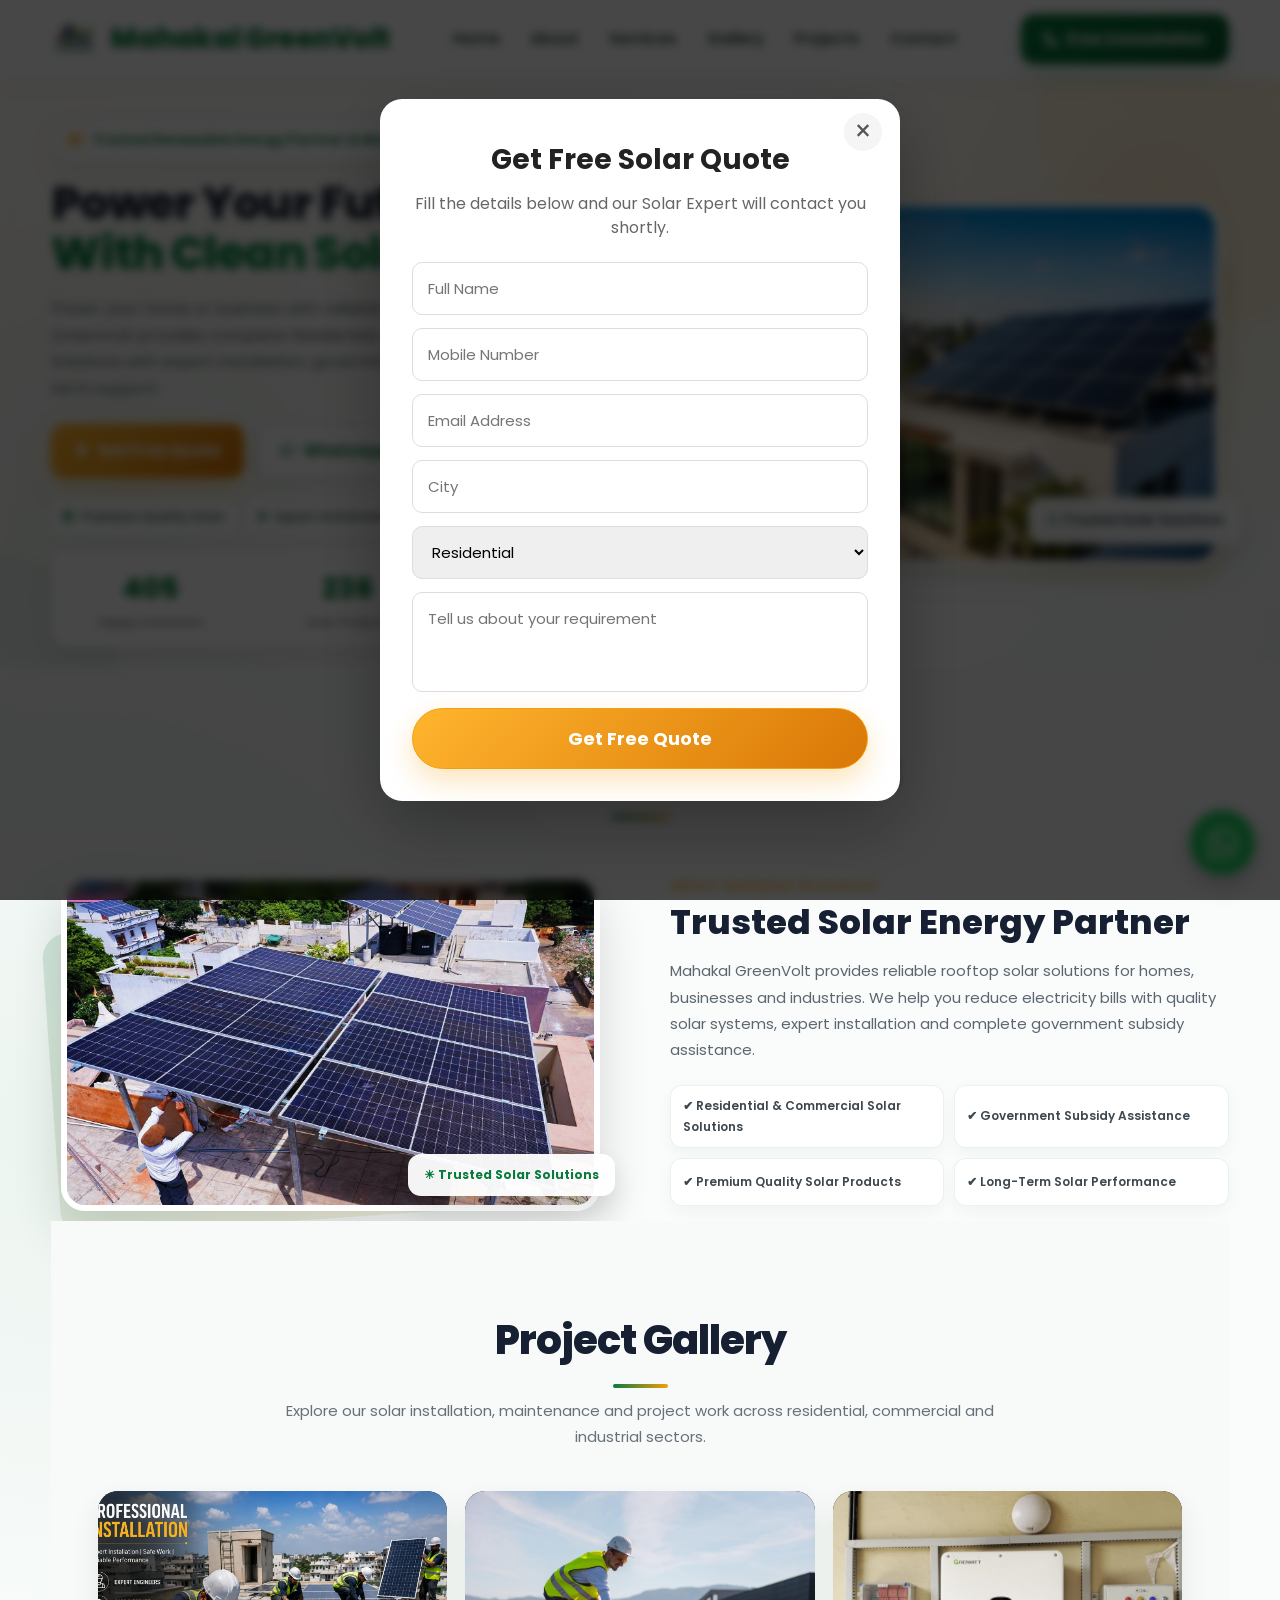
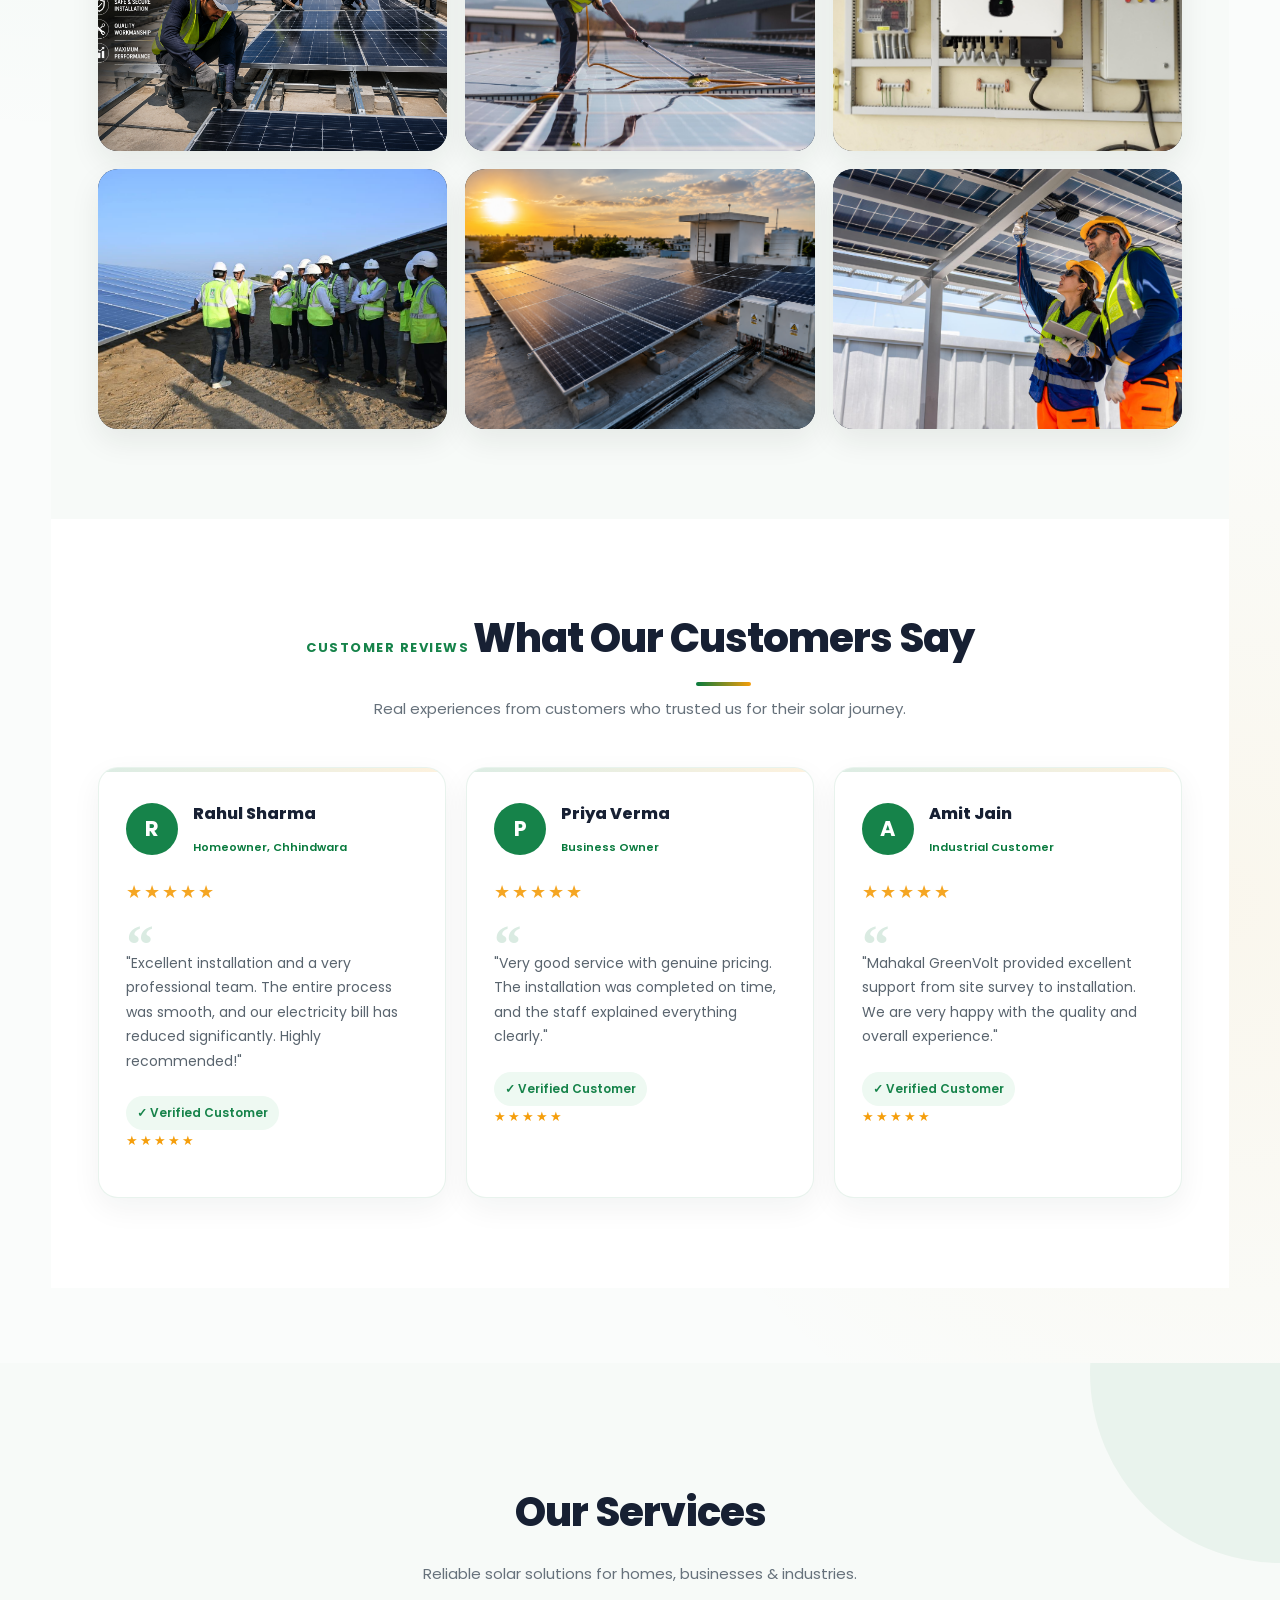
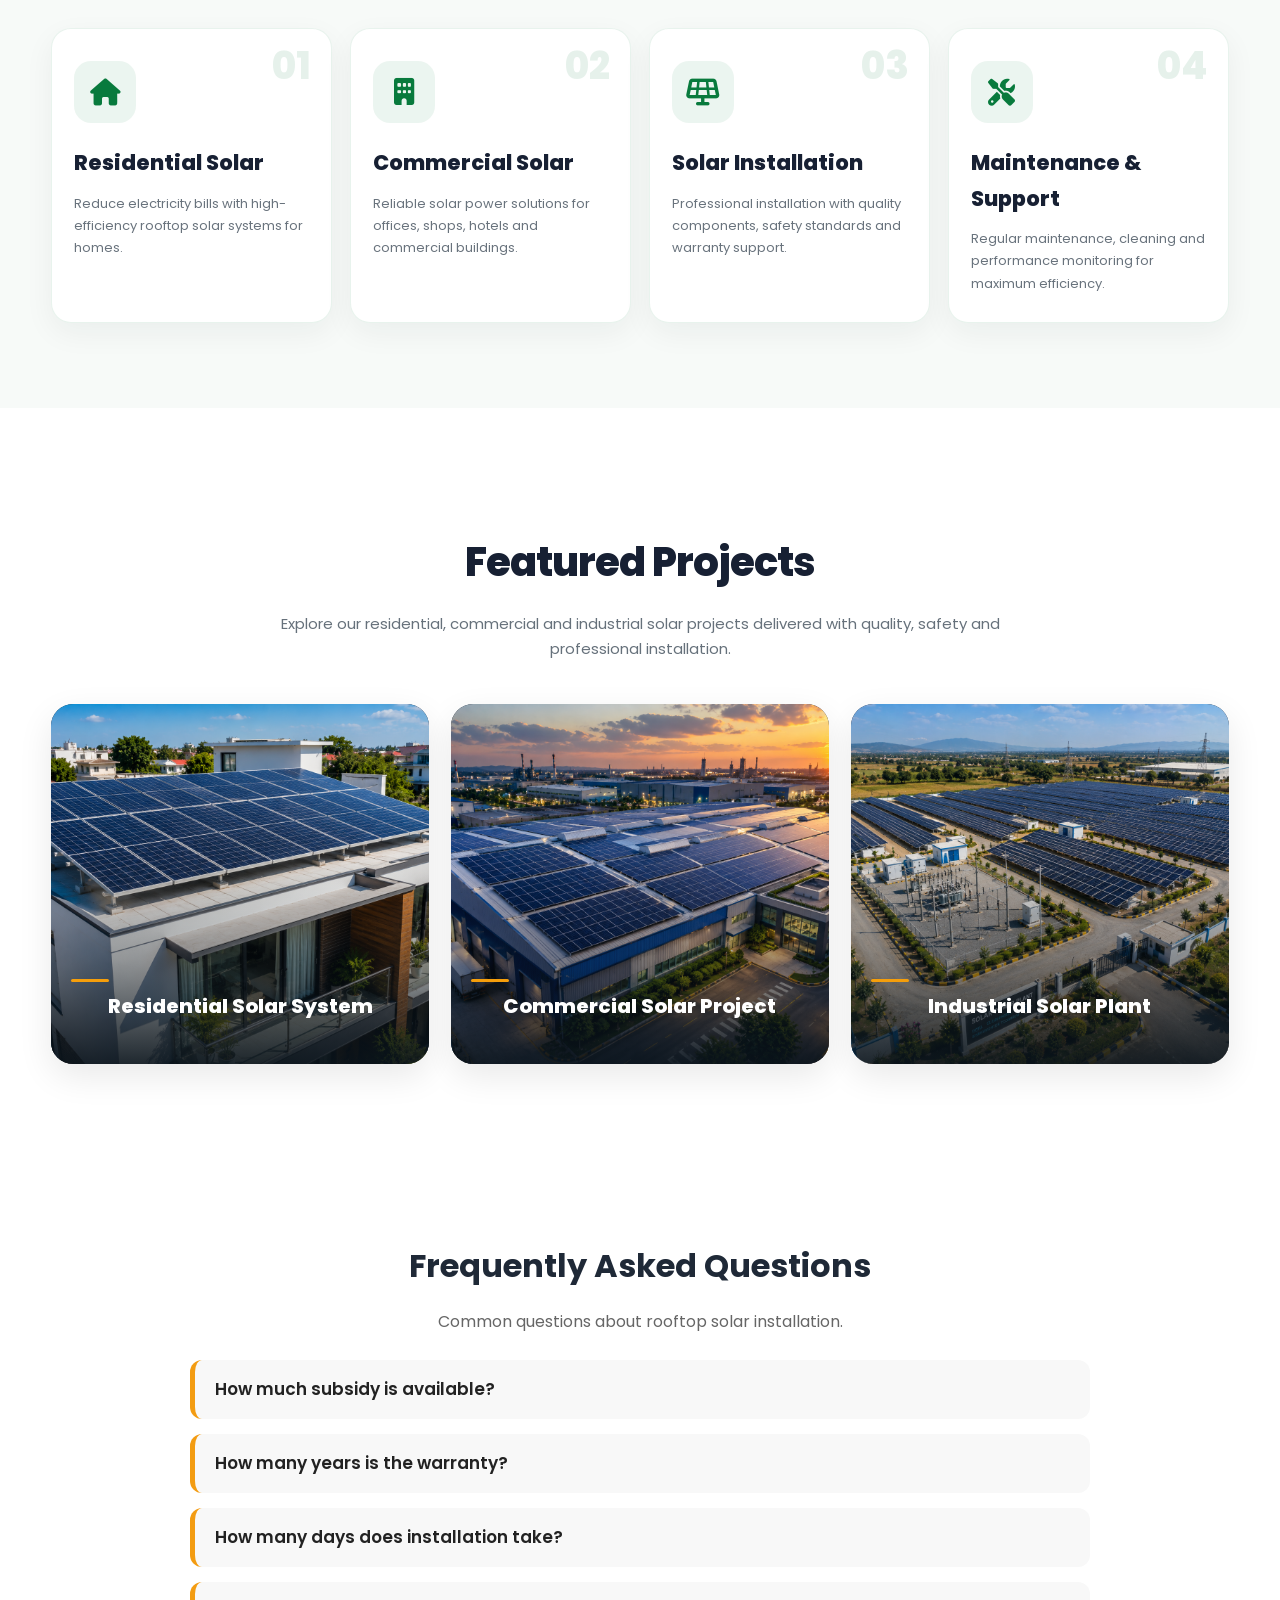
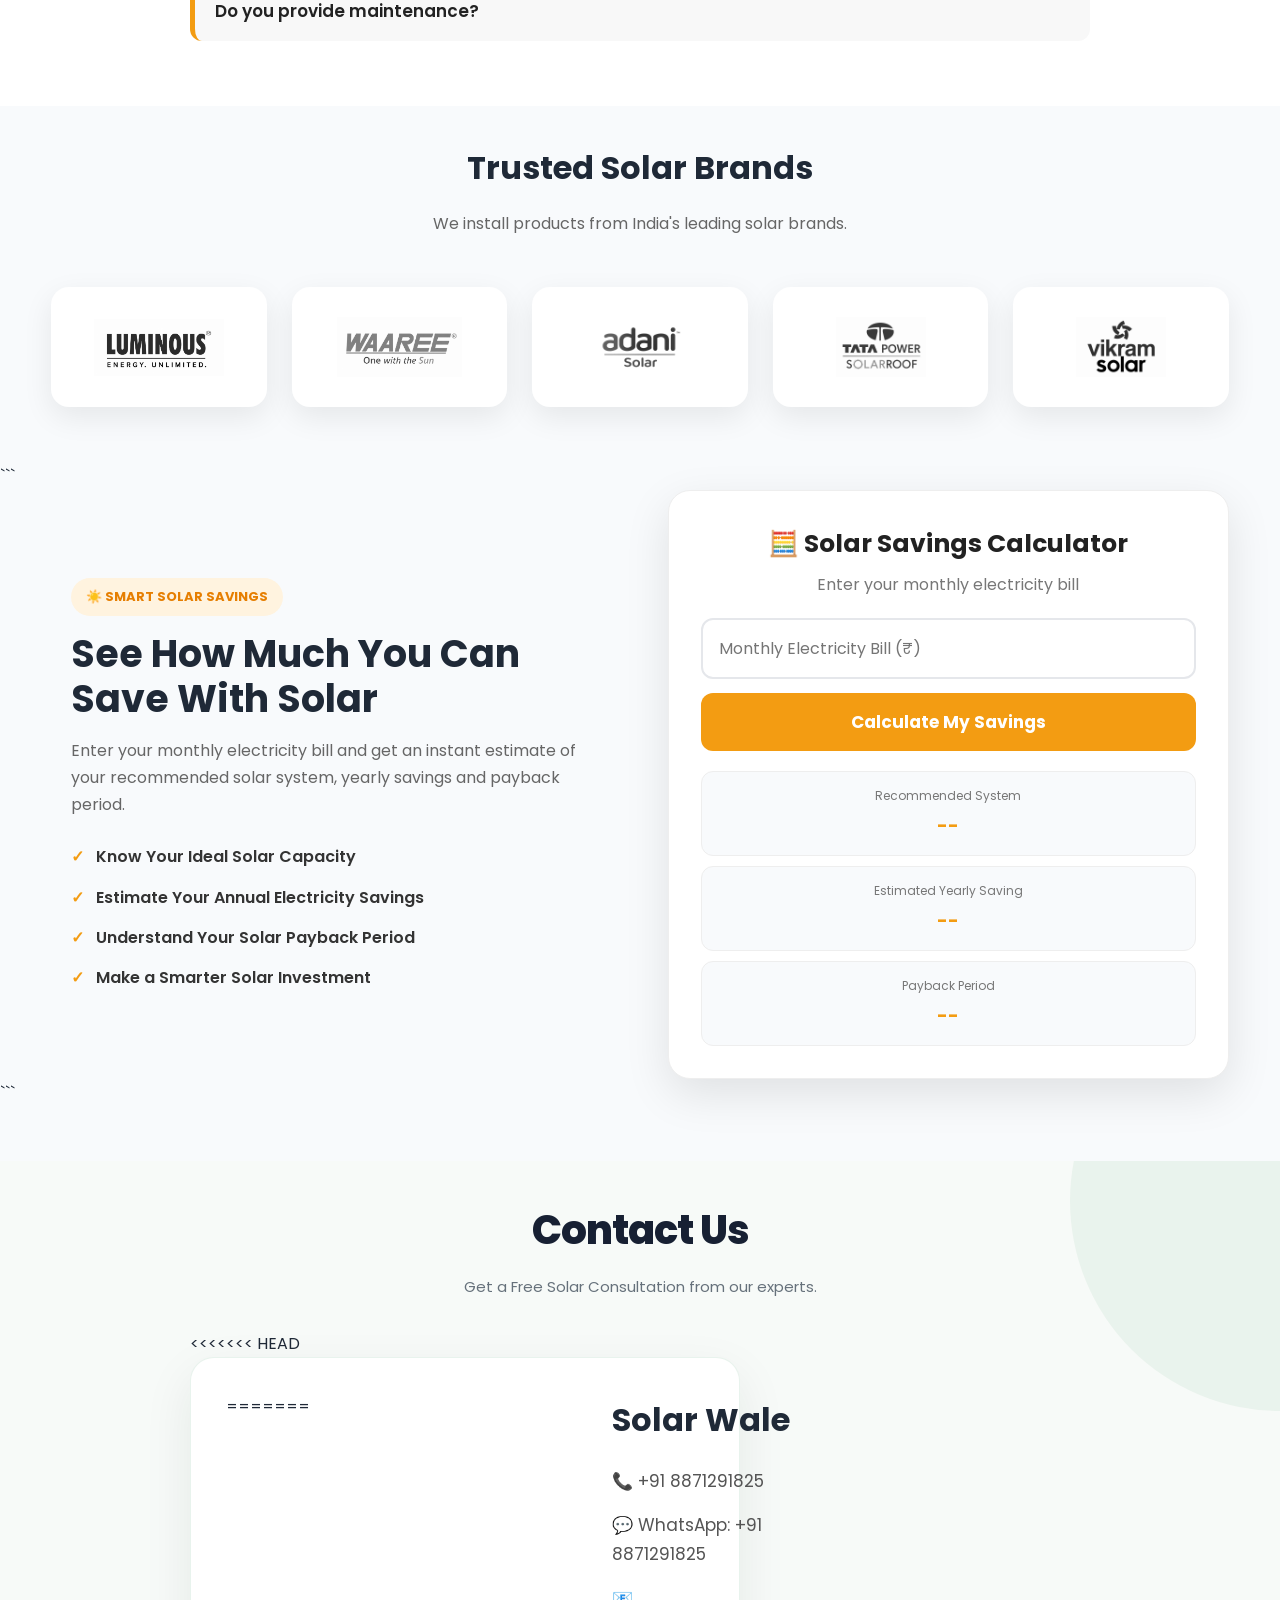
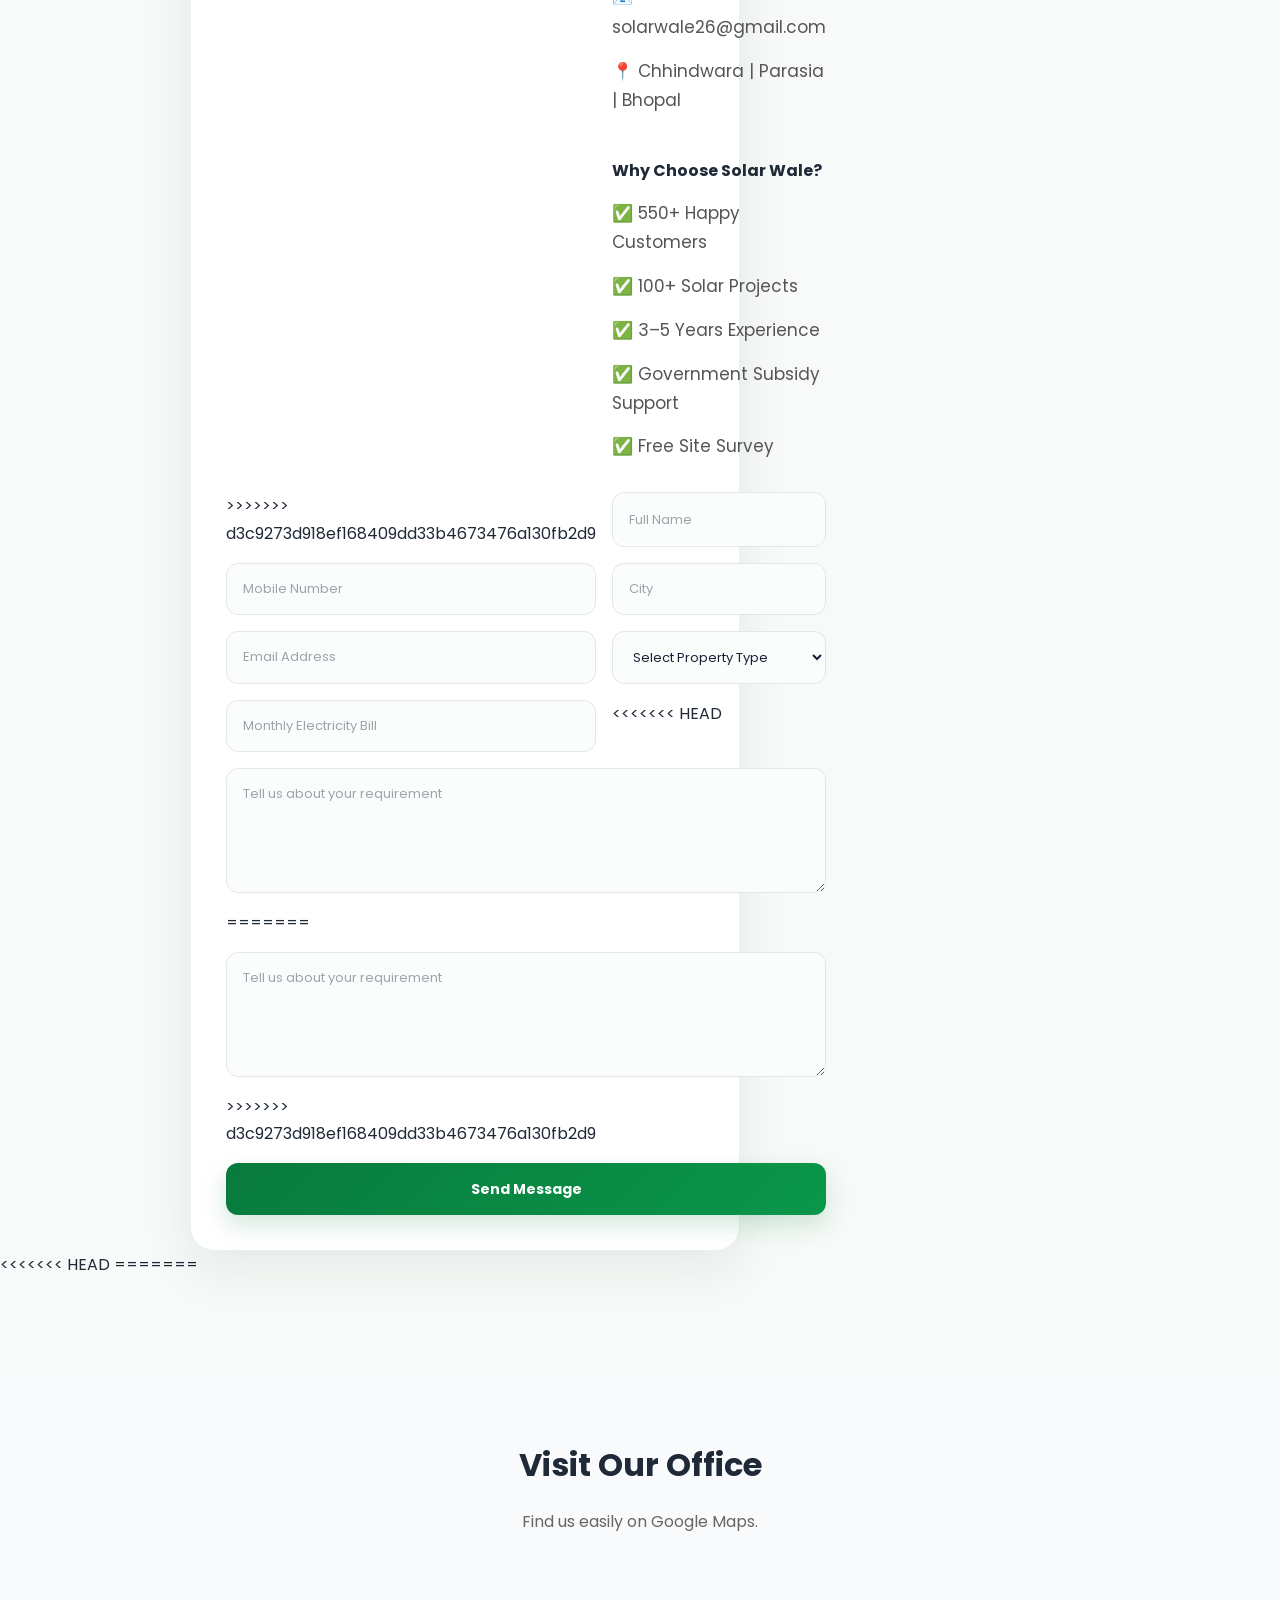
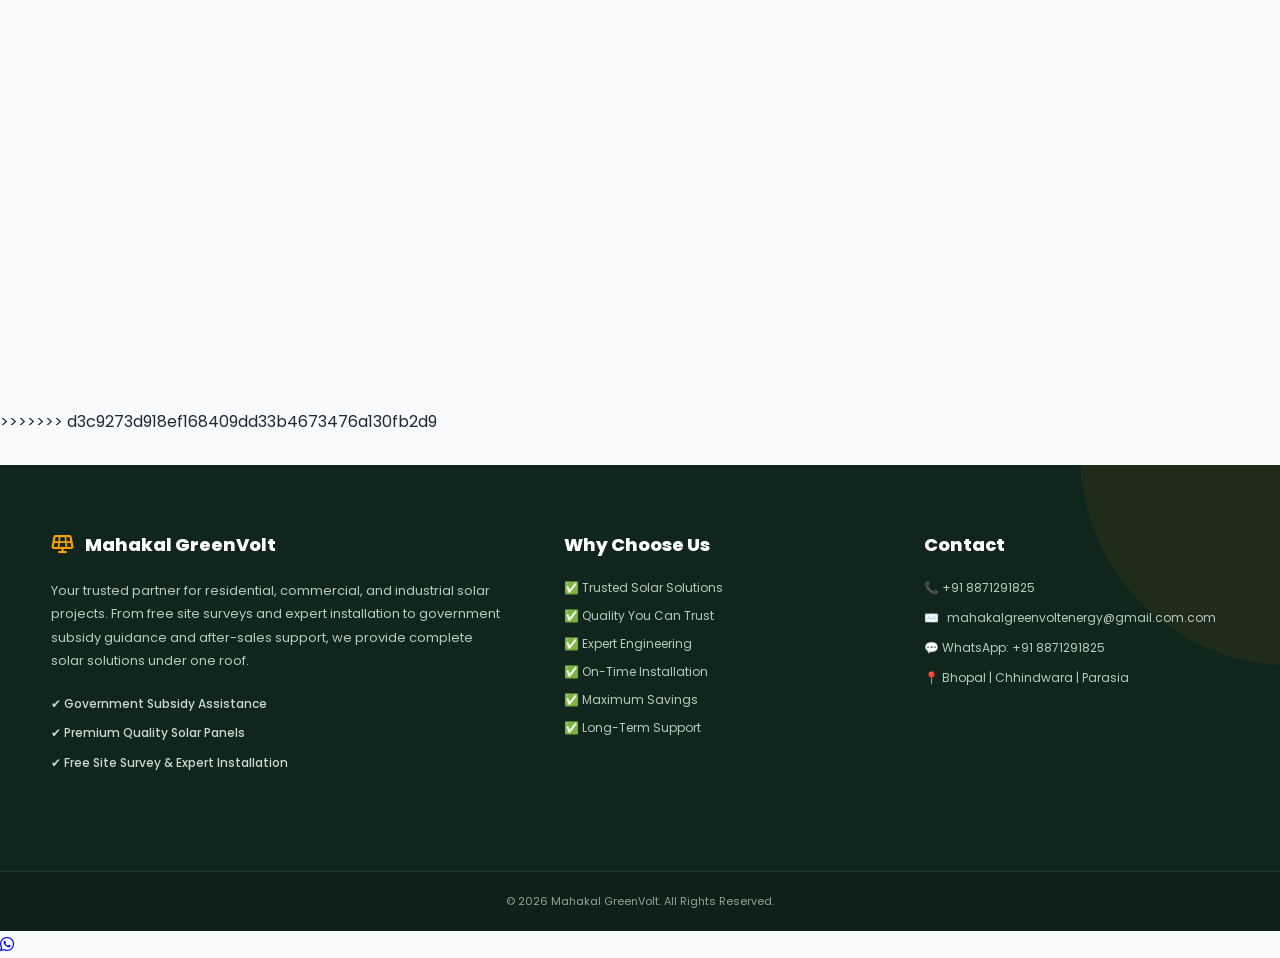
==== commit 4b575a35: "Update email" ====
--- a/index.html
+++ b/index.html
@@ -657,13 +657,48 @@
 
         <div class="contact-grid">
 
+<<<<<<< HEAD
             <form action="https://formsubmit.co/mahakalgreenvoltenergy@gmail.com.com" method="POST">
 
                 <input type="hidden" name="_captcha" value="false">
                 <input type="hidden" name="_subject" value="New Enquiry From Mahakal GreenVolt Website">
+=======
+            <div class="contact-info">
+
+                <h3>Solar Wale</h3>
+
+                <p>📞 +91 8871291825</p>
+
+                <p>💬 WhatsApp: +91 8871291825</p>
+
+                <p>📧 solarwale26@gmail.com</p>
+
+                <p>📍 Chhindwara | Parasia | Bhopal</p>
+
+                <br>
+
+                <h4>Why Choose Solar Wale?</h4>
+
+                <p>✅ 550+ Happy Customers</p>
+                <p>✅ 100+ Solar Projects</p>
+                <p>✅ 3–5 Years Experience</p>
+                <p>✅ Government Subsidy Support</p>
+                <p>✅ Free Site Survey</p>
+
+            </div>
+
+            <form action="https://formsubmit.co/solarwale26@gmail.com" method="POST">
+
+                <input type="hidden" name="_captcha" value="false">
+
+                <input type="hidden" name="_subject" value="New Enquiry From Solar Wale Website">
+
+>>>>>>> d3c9273d918ef168409dd33b4673476a130fb2d9
                 <input type="hidden" name="_template" value="table">
+
                 <input type="hidden" name="_next" value="https://solarwaleindia.com/#contact">
 
+
                 <input type="text" name="Name" placeholder="Full Name" required>
 
                 <input type="tel" name="Mobile" placeholder="Mobile Number" required>
@@ -672,18 +707,34 @@
 
                 <input type="email" name="Email" placeholder="Email Address">
 
+
                 <select name="Property Type" required>
+
                     <option value="">Select Property Type</option>
+
                     <option>Residential</option>
+
                     <option>Commercial</option>
+
                     <option>Industrial</option>
+
                 </select>
 
+
                 <input type="text" name="Electricity Bill" placeholder="Monthly Electricity Bill">
 
+<<<<<<< HEAD
                 <textarea name="Message"
                           placeholder="Tell us about your requirement"
                           rows="5"></textarea>
+=======
+
+                <textarea
+                    name="Message"
+                    placeholder="Tell us about your requirement"
+                    rows="5"></textarea>
+
+>>>>>>> d3c9273d918ef168409dd33b4673476a130fb2d9
 
                 <button type="submit" class="primary-btn">
                     Send Message
@@ -694,6 +745,37 @@
         </div>
 
     </div>
+<<<<<<< HEAD
+=======
+
+</section>
+
+<!-- ================= MAP ================= -->
+
+<section class="map-section">
+
+    <div class="container">
+
+        <div class="section-title">
+            <h2>Visit Our Office</h2>
+            <p>Find us easily on Google Maps.</p>
+        </div>
+
+        <div class="map-box">
+
+            <iframe
+src="https://www.google.com/maps?q=Near+Railway+Station,+Khirsadoh,+Parasia,+Chhindwara,+Madhya+Pradesh+480441&output=embed"
+width="100%"
+height="450"
+style="border:0;"
+allowfullscreen=""
+loading="lazy">
+</iframe>
+
+        </div>
+
+    </div>
+>>>>>>> d3c9273d918ef168409dd33b4673476a130fb2d9
 
 </section>
 <!-- ================= FOOTER ================= -->
@@ -846,4 +928,4 @@
 <script src="css/js/script.js"></script>
 
 </body>
-</html>+</html>
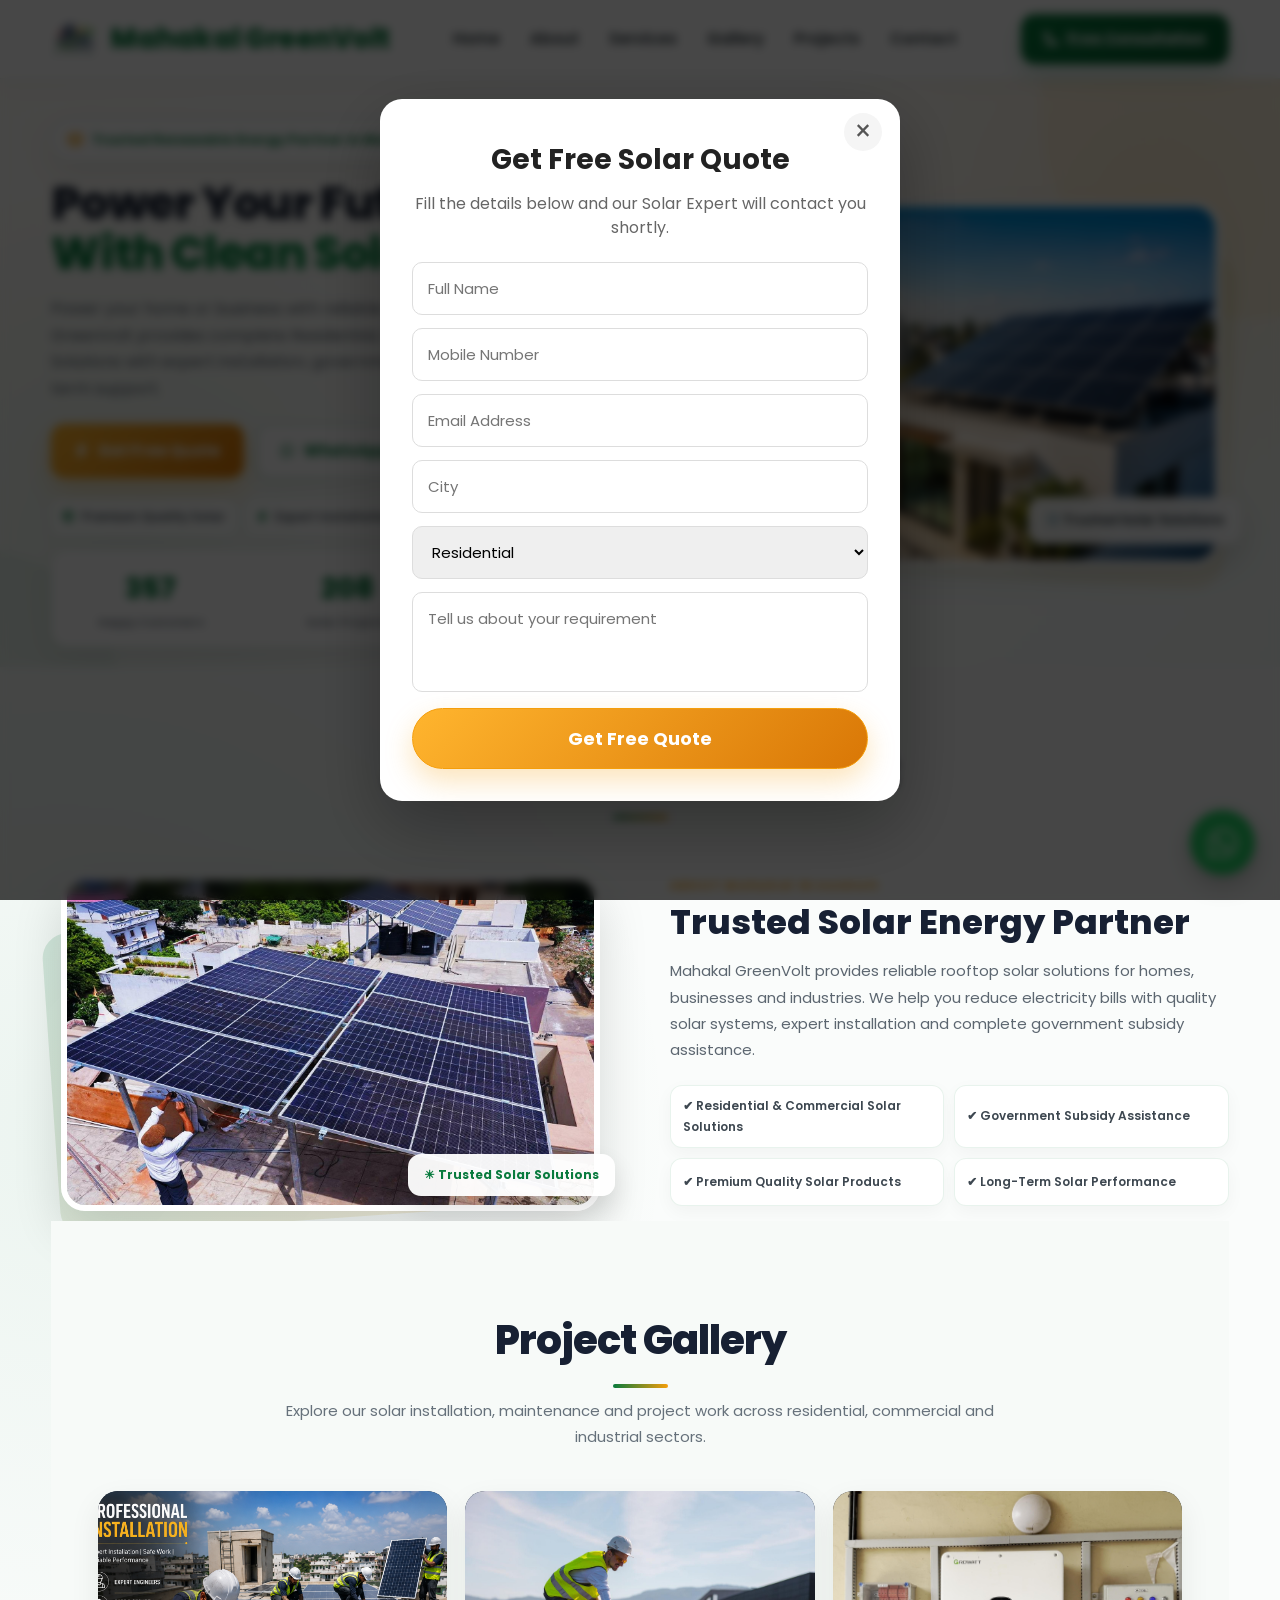
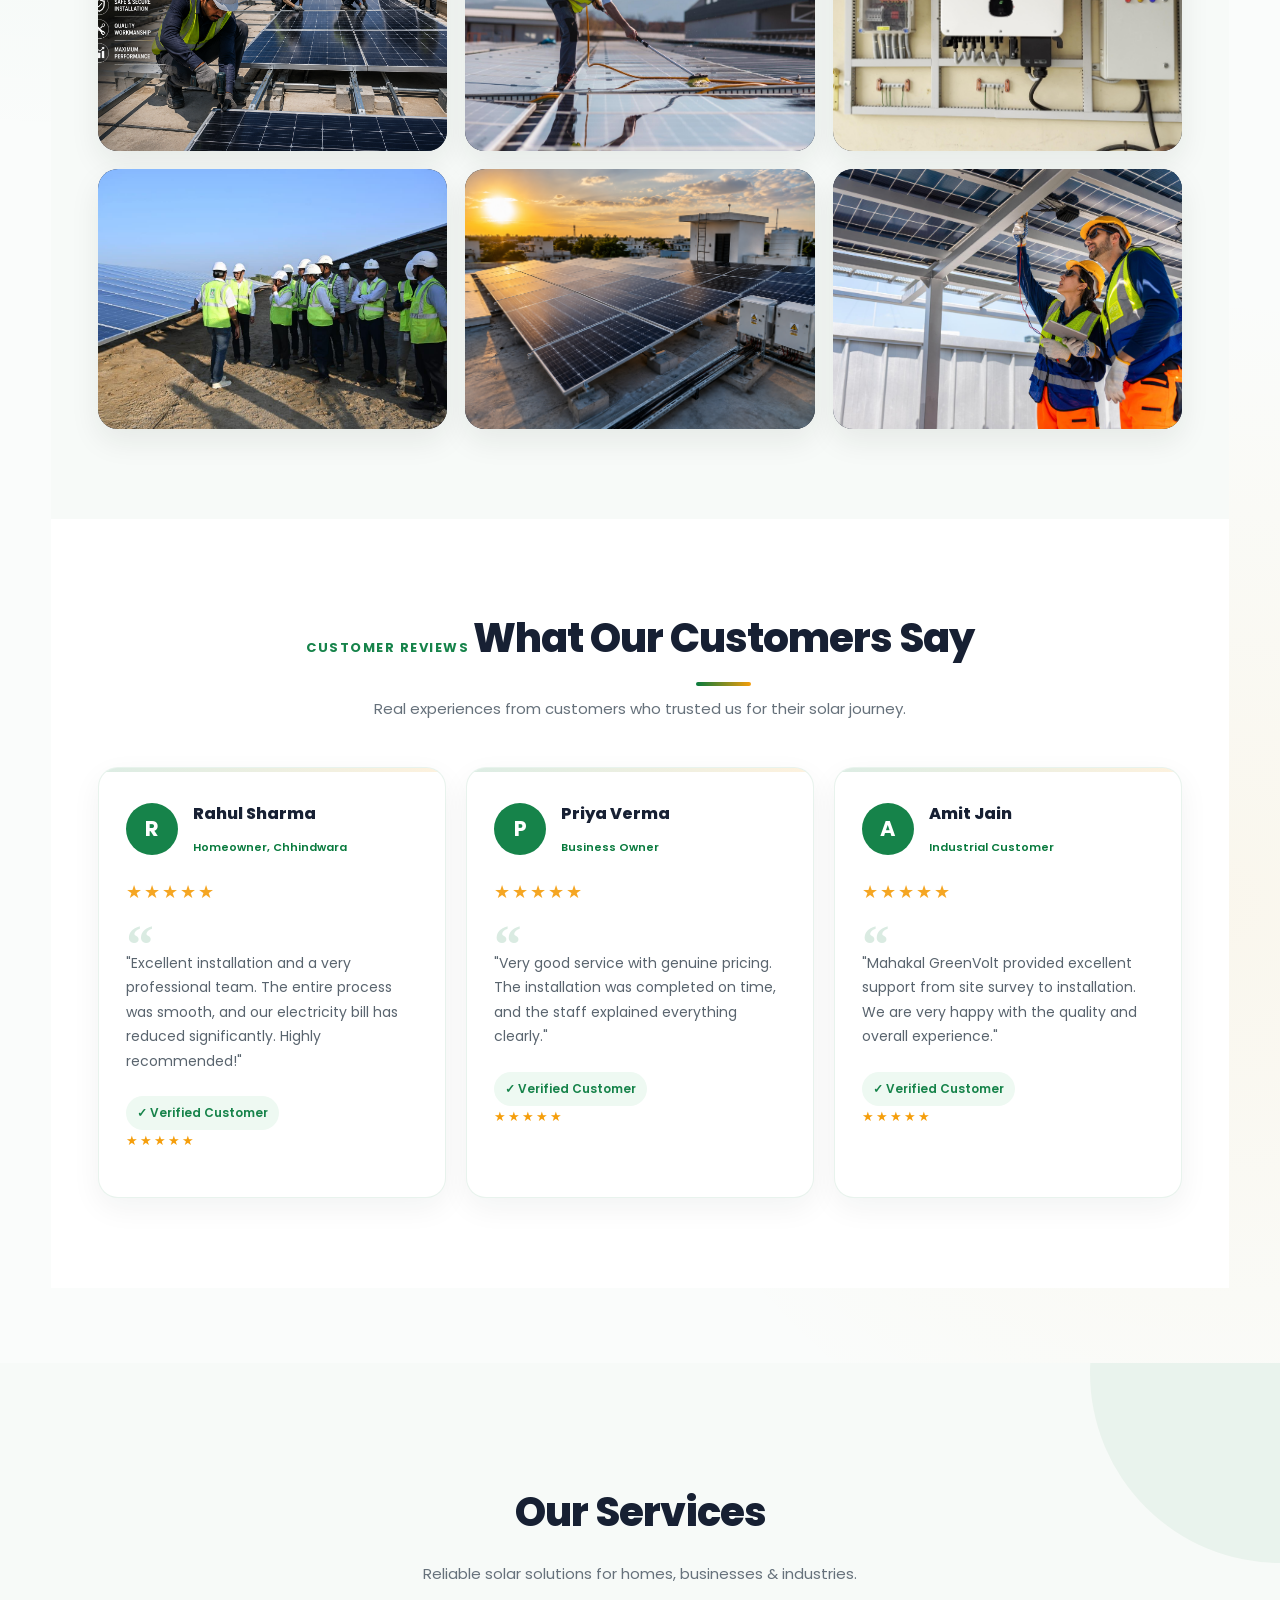
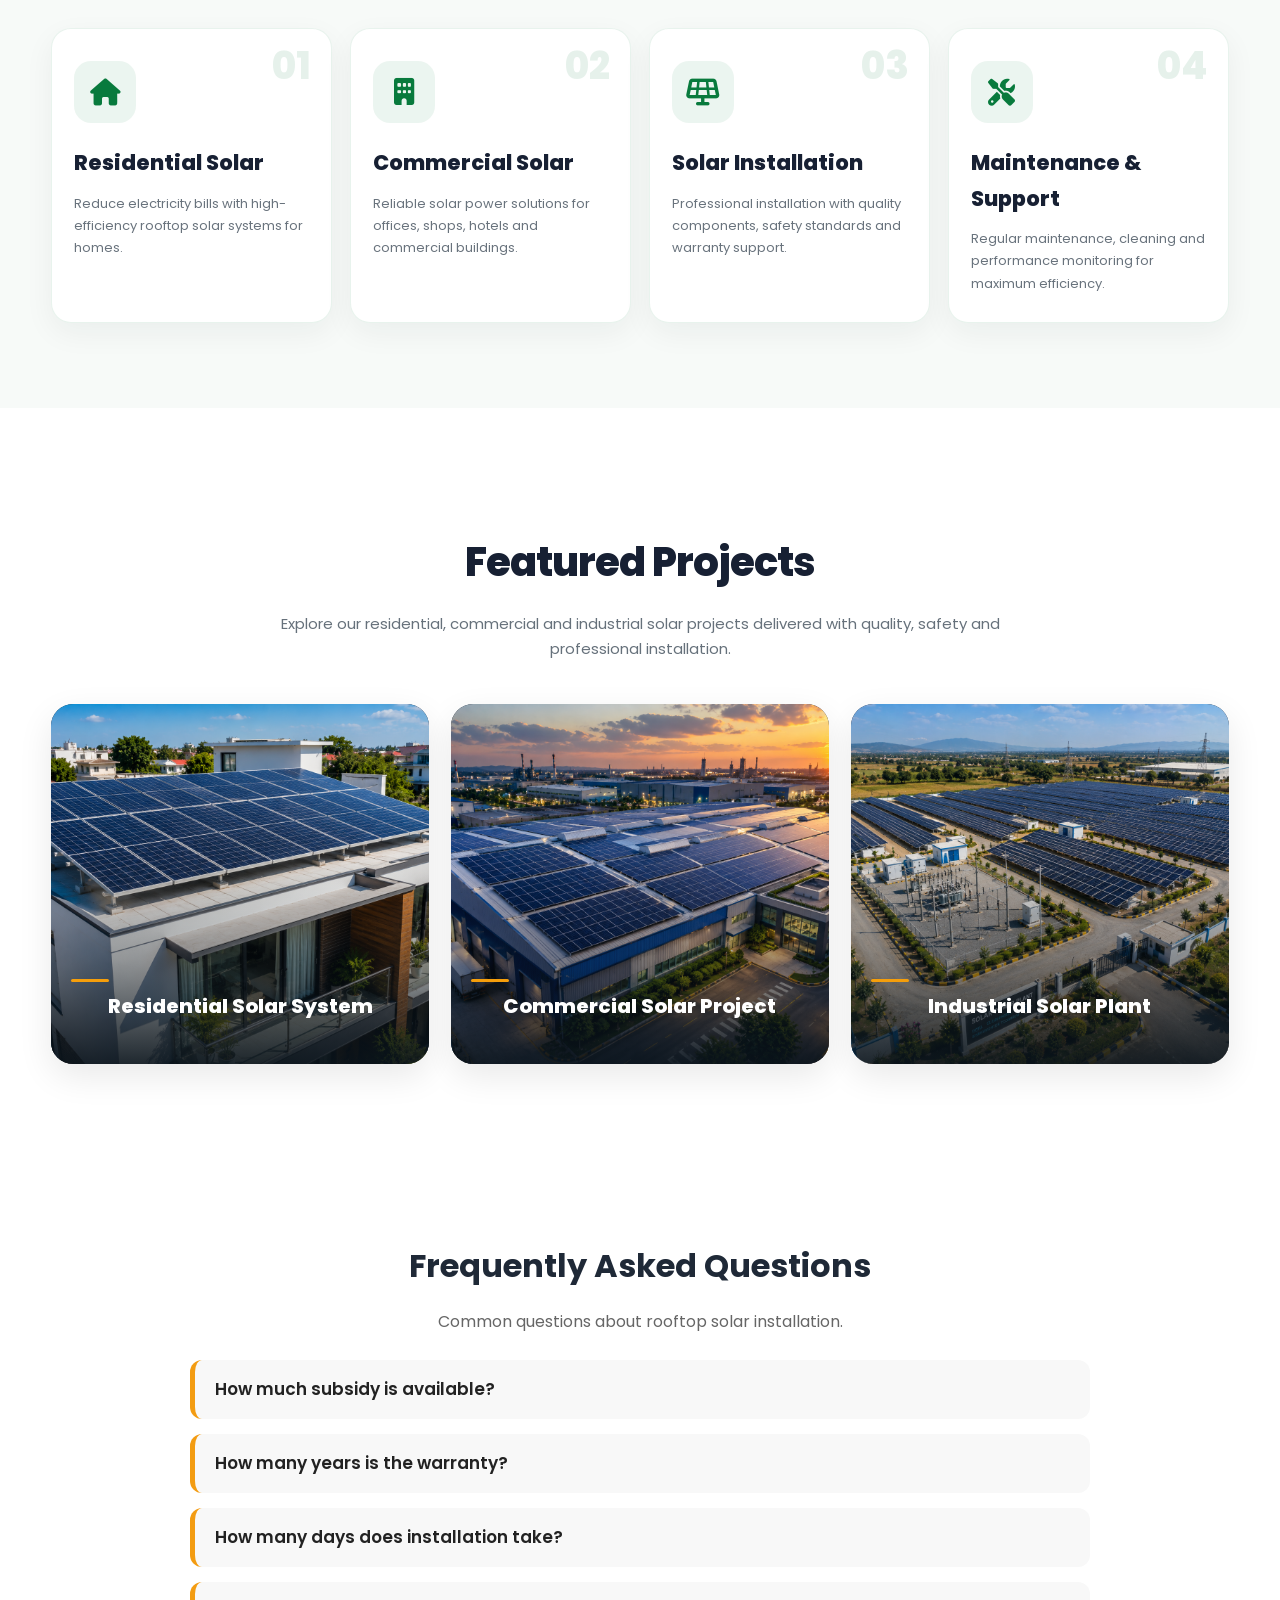
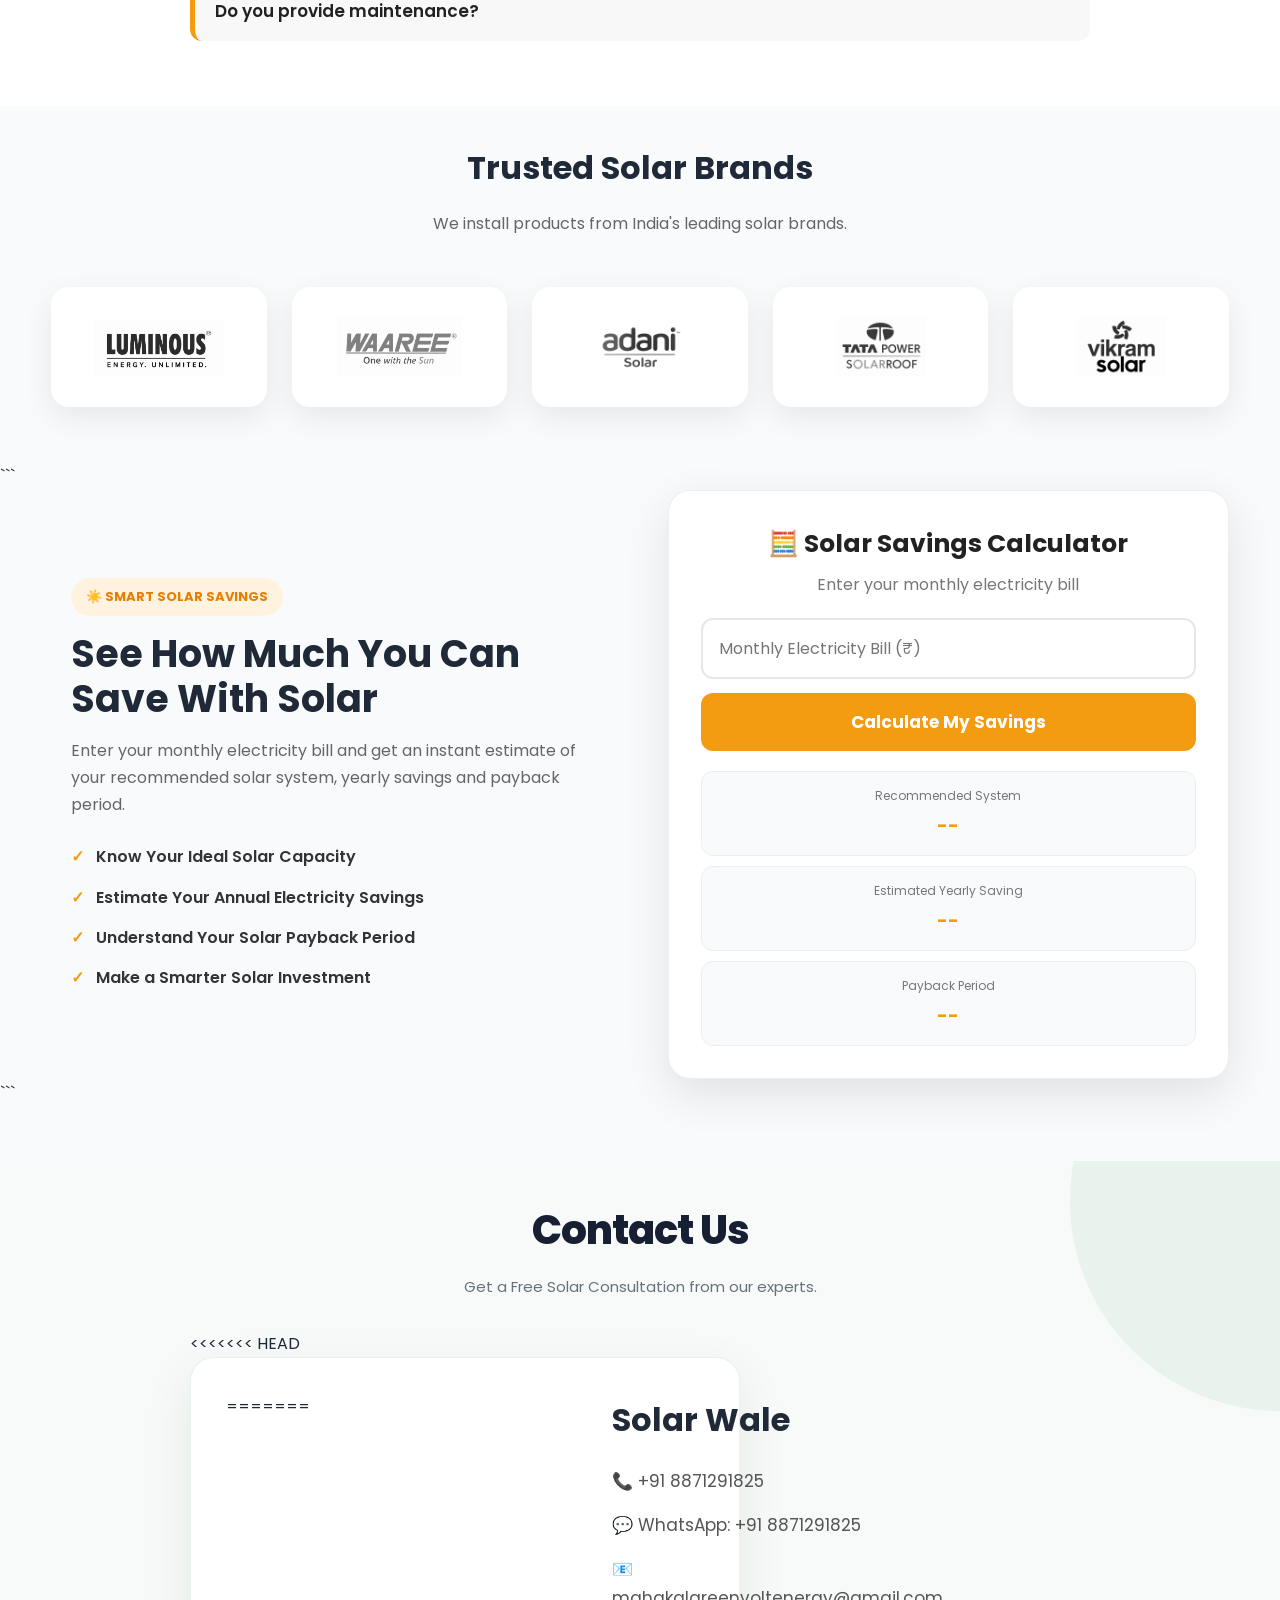
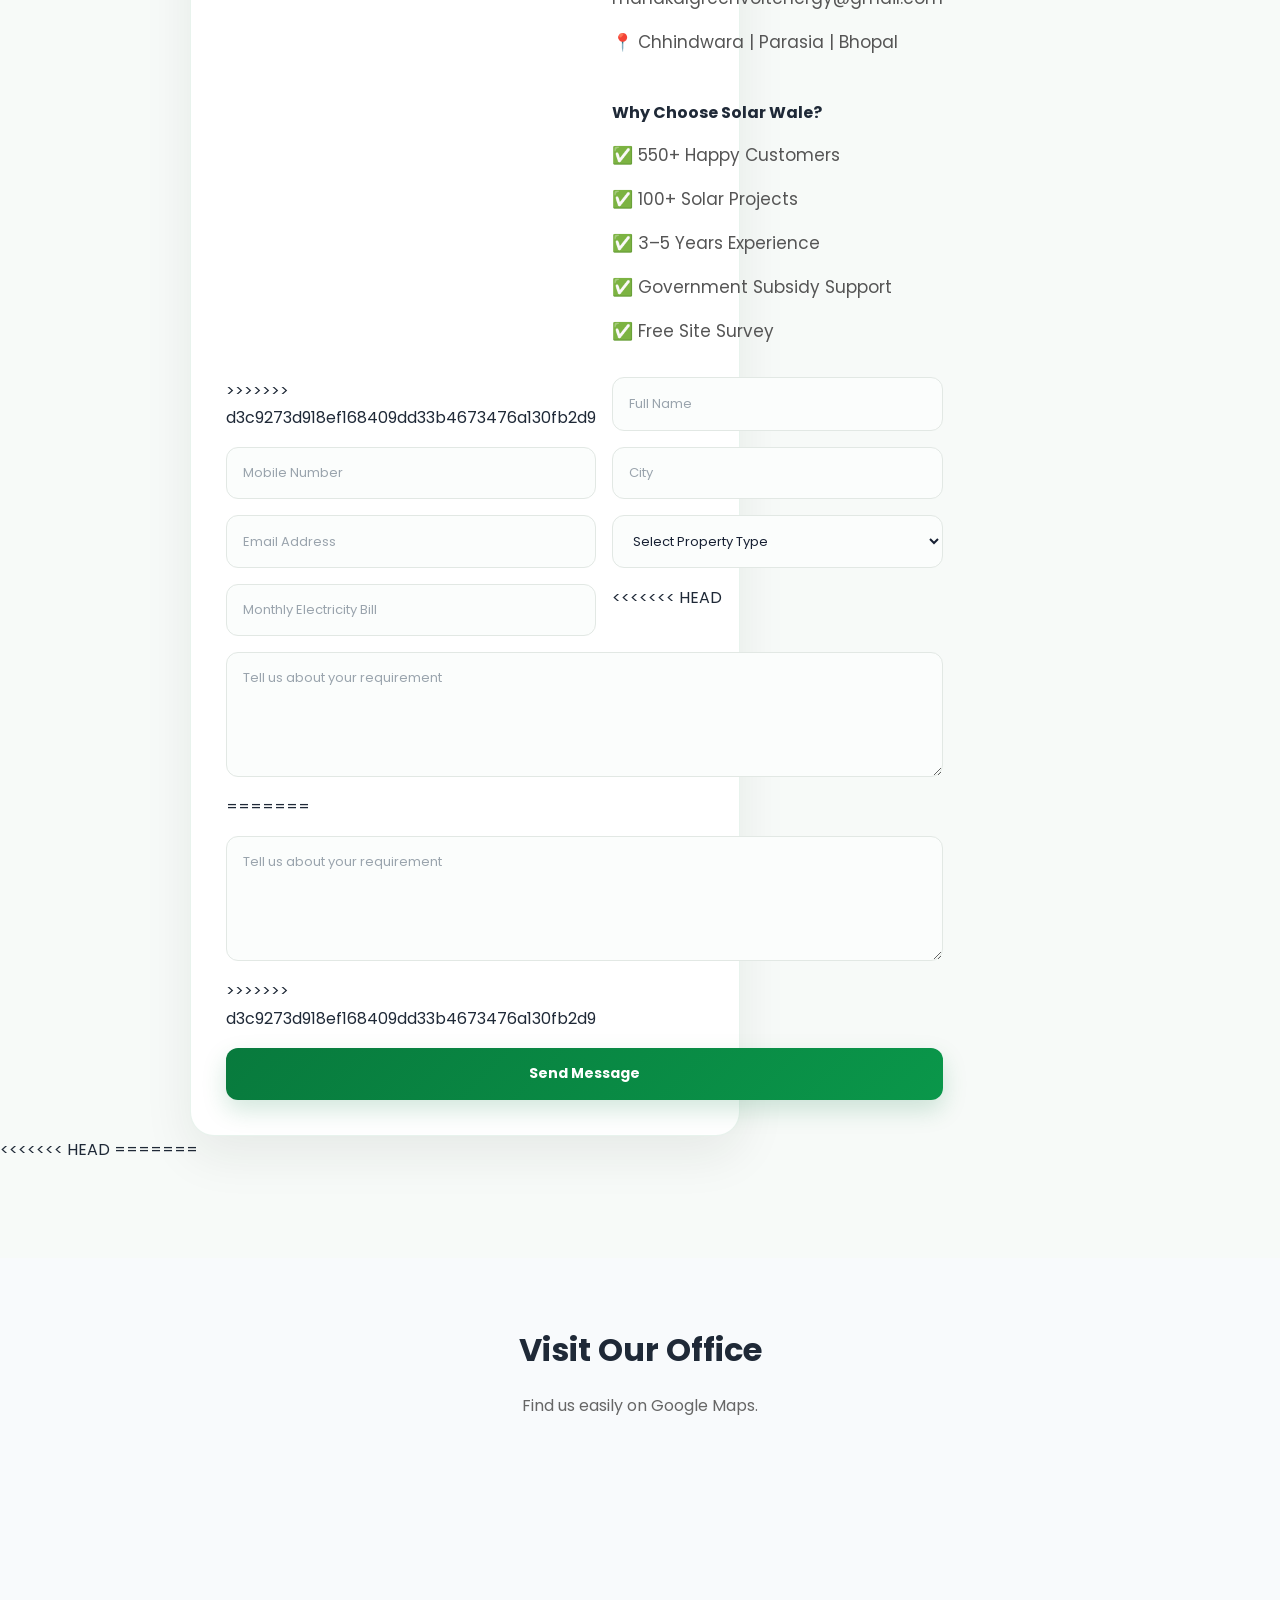
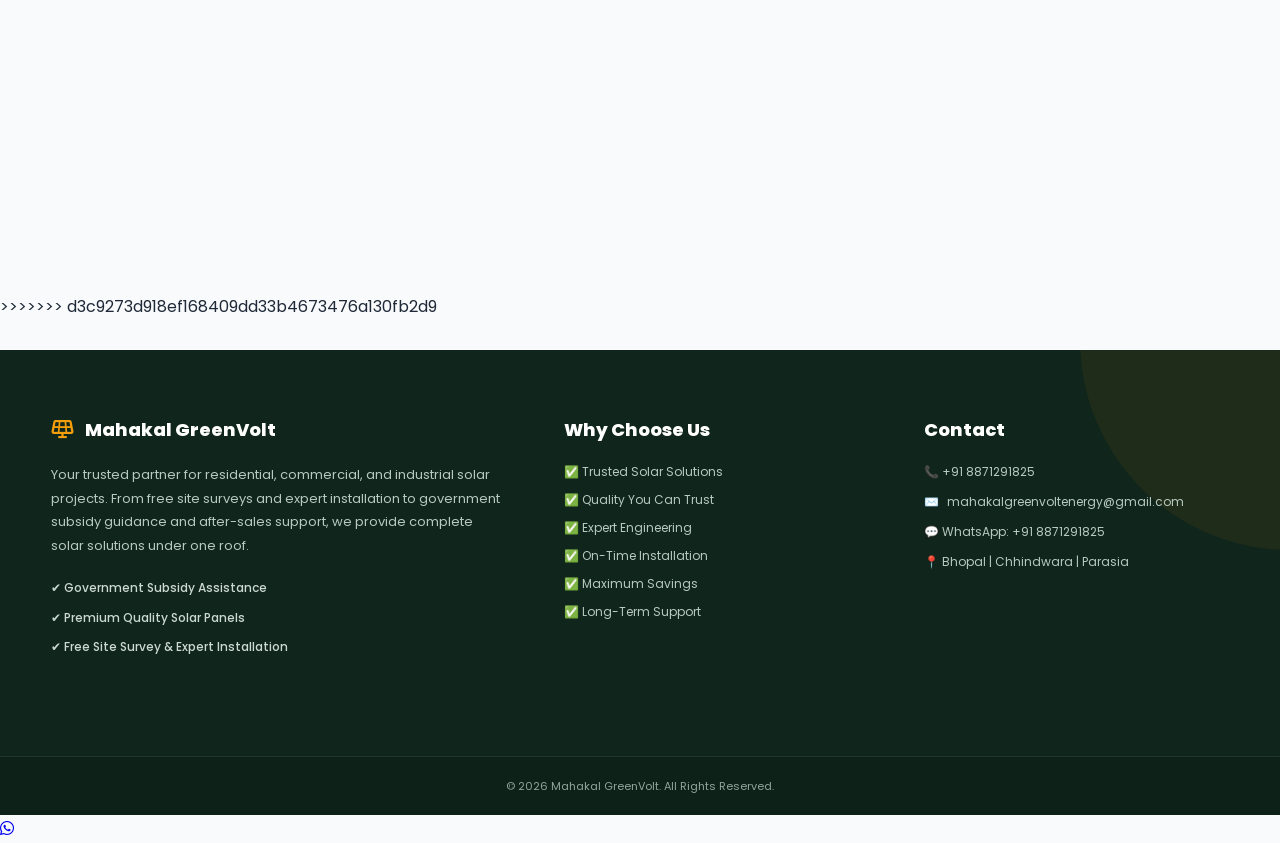
==== commit de9309fb: "Update email" ====
--- a/index.html
+++ b/index.html
@@ -658,7 +658,7 @@
         <div class="contact-grid">
 
 <<<<<<< HEAD
-            <form action="https://formsubmit.co/mahakalgreenvoltenergy@gmail.com.com" method="POST">
+            <form action="https://formsubmit.co/mahakalgreenvoltenergy@gmail.com" method="POST">
 
                 <input type="hidden" name="_captcha" value="false">
                 <input type="hidden" name="_subject" value="New Enquiry From Mahakal GreenVolt Website">
@@ -671,7 +671,7 @@
 
                 <p>💬 WhatsApp: +91 8871291825</p>
 
-                <p>📧 solarwale26@gmail.com</p>
+                <p>📧 mahakalgreenvoltenergy@gmail.com</p>
 
                 <p>📍 Chhindwara | Parasia | Bhopal</p>
 
@@ -687,7 +687,7 @@
 
             </div>
 
-            <form action="https://formsubmit.co/solarwale26@gmail.com" method="POST">
+            <form action="https://formsubmit.co/mahakalgreenvoltenergy@gmail.com" method="POST">
 
                 <input type="hidden" name="_captcha" value="false">
 
@@ -815,7 +815,7 @@
             <p>📞 +91 8871291825</p>
 <p class="footer-email">
     <span class="contact-icon">✉️</span>
-    <span>mahakalgreenvoltenergy@gmail.com.com</span>
+    <span>mahakalgreenvoltenergy@gmail.com</span>
 </p>
 
 <p>💬 WhatsApp: +91 8871291825</p>
@@ -891,7 +891,7 @@
 
         <p>Fill the details below and our Solar Expert will contact you shortly.</p>
 
-        <form action="https://formsubmit.co/mahakalgreenvoltenergy@gmail.com.com" method="POST">
+        <form action="https://formsubmit.co/mahakalgreenvoltenergy@gmail.com" method="POST">
 
             <input type="hidden" name="_captcha" value="false">
             <input type="hidden" name="_subject" value="New Solar Enquiry">
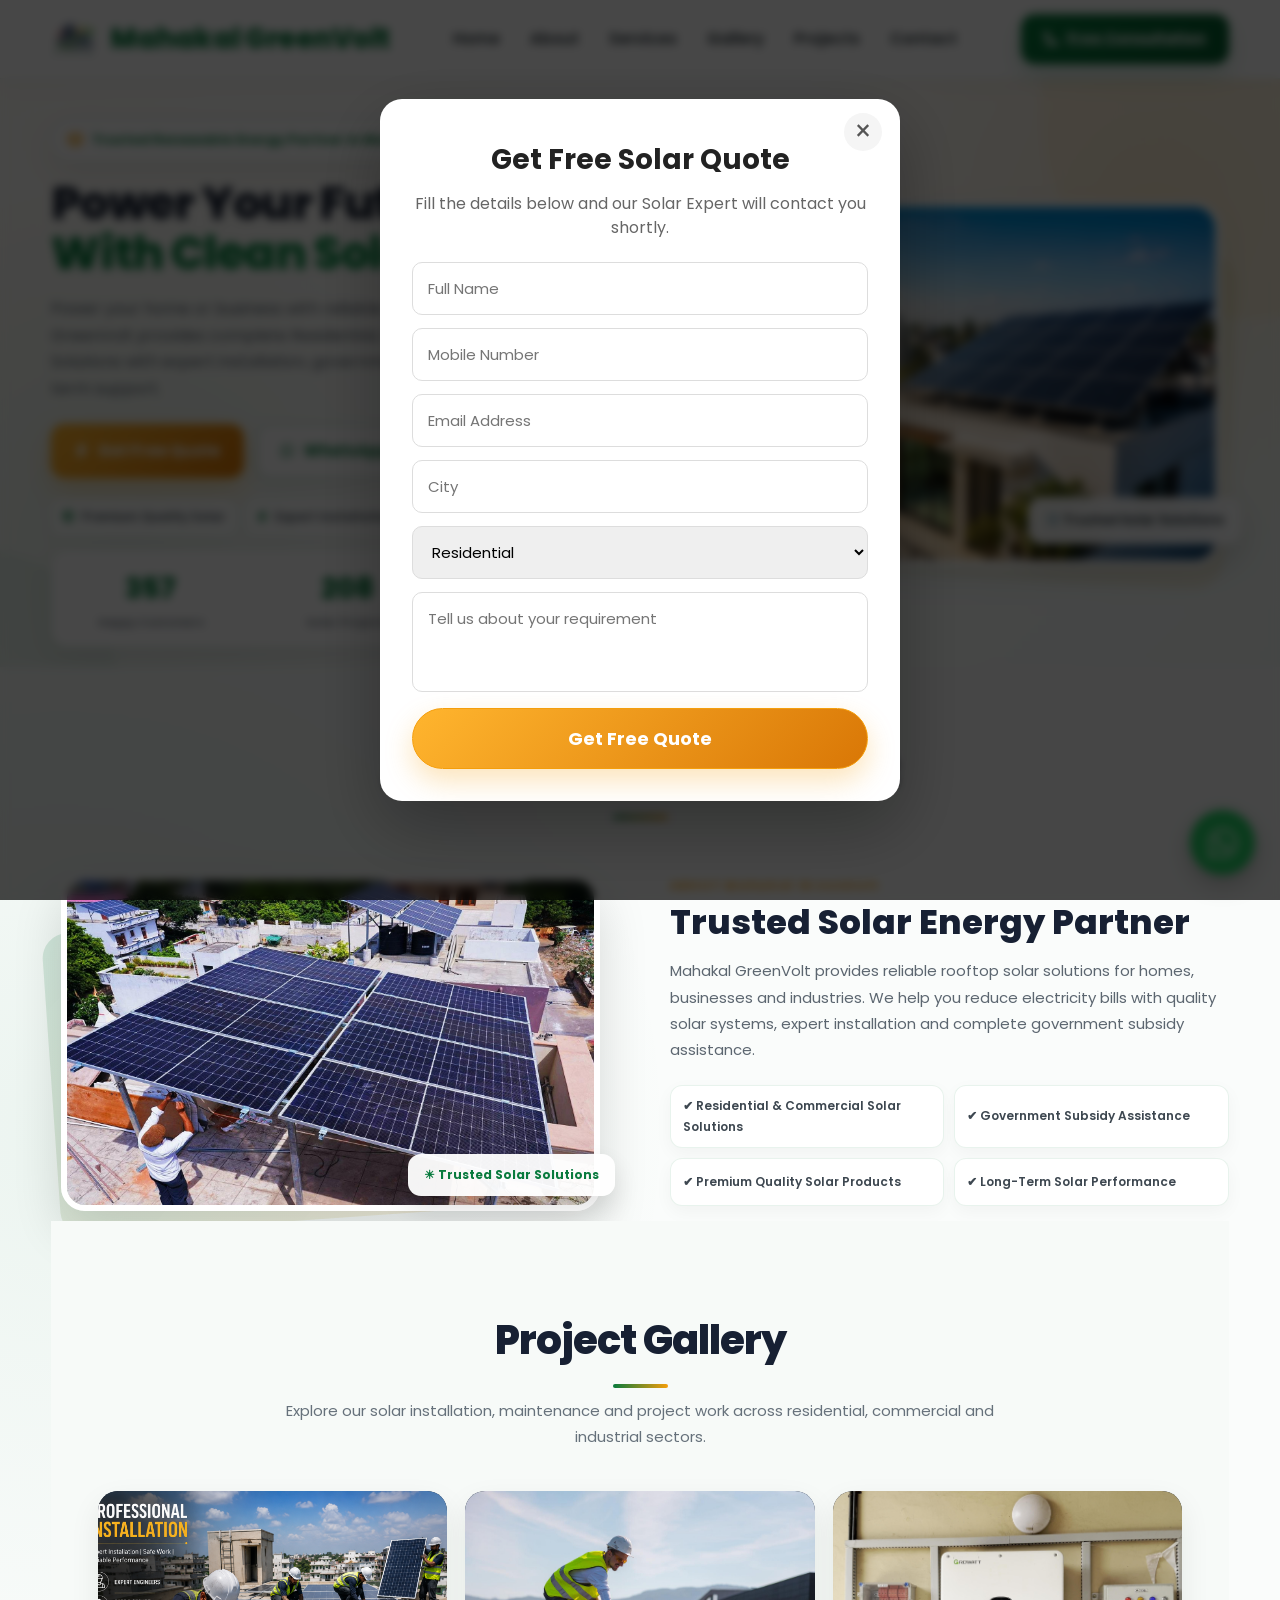
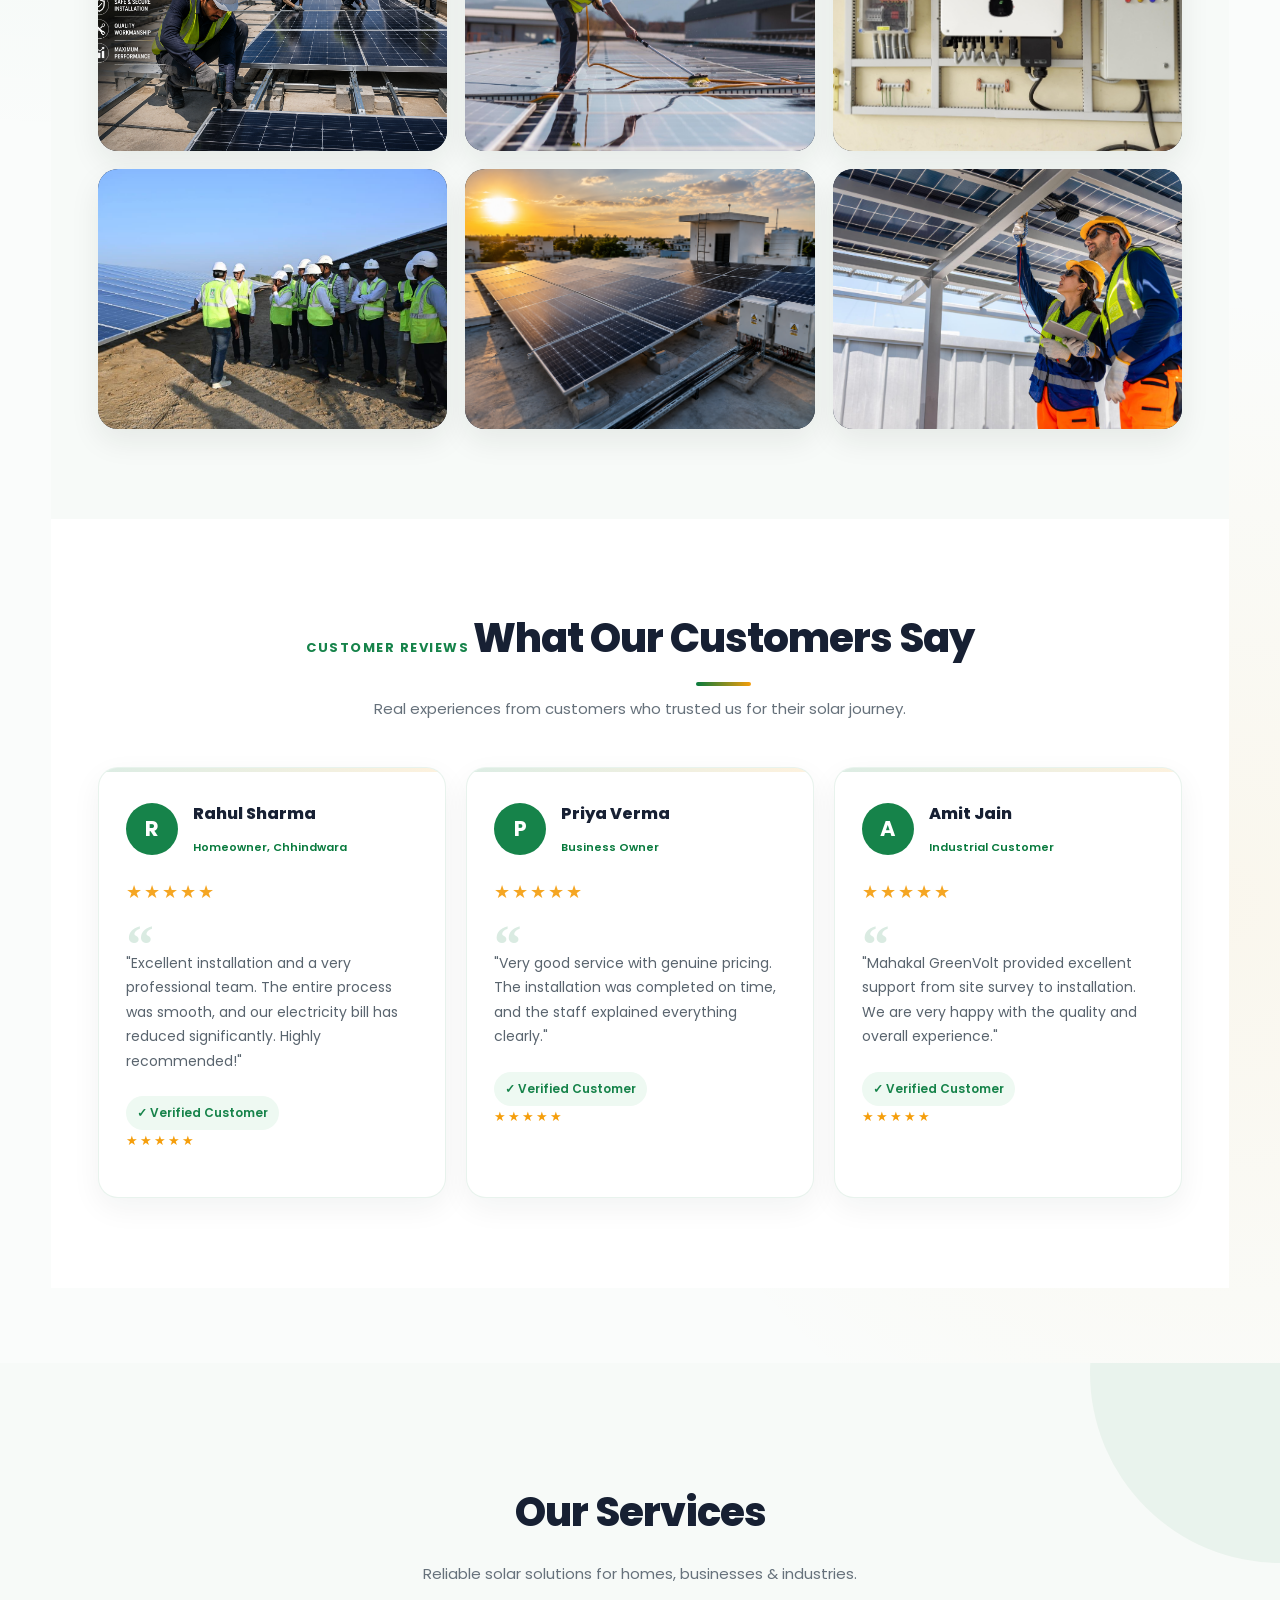
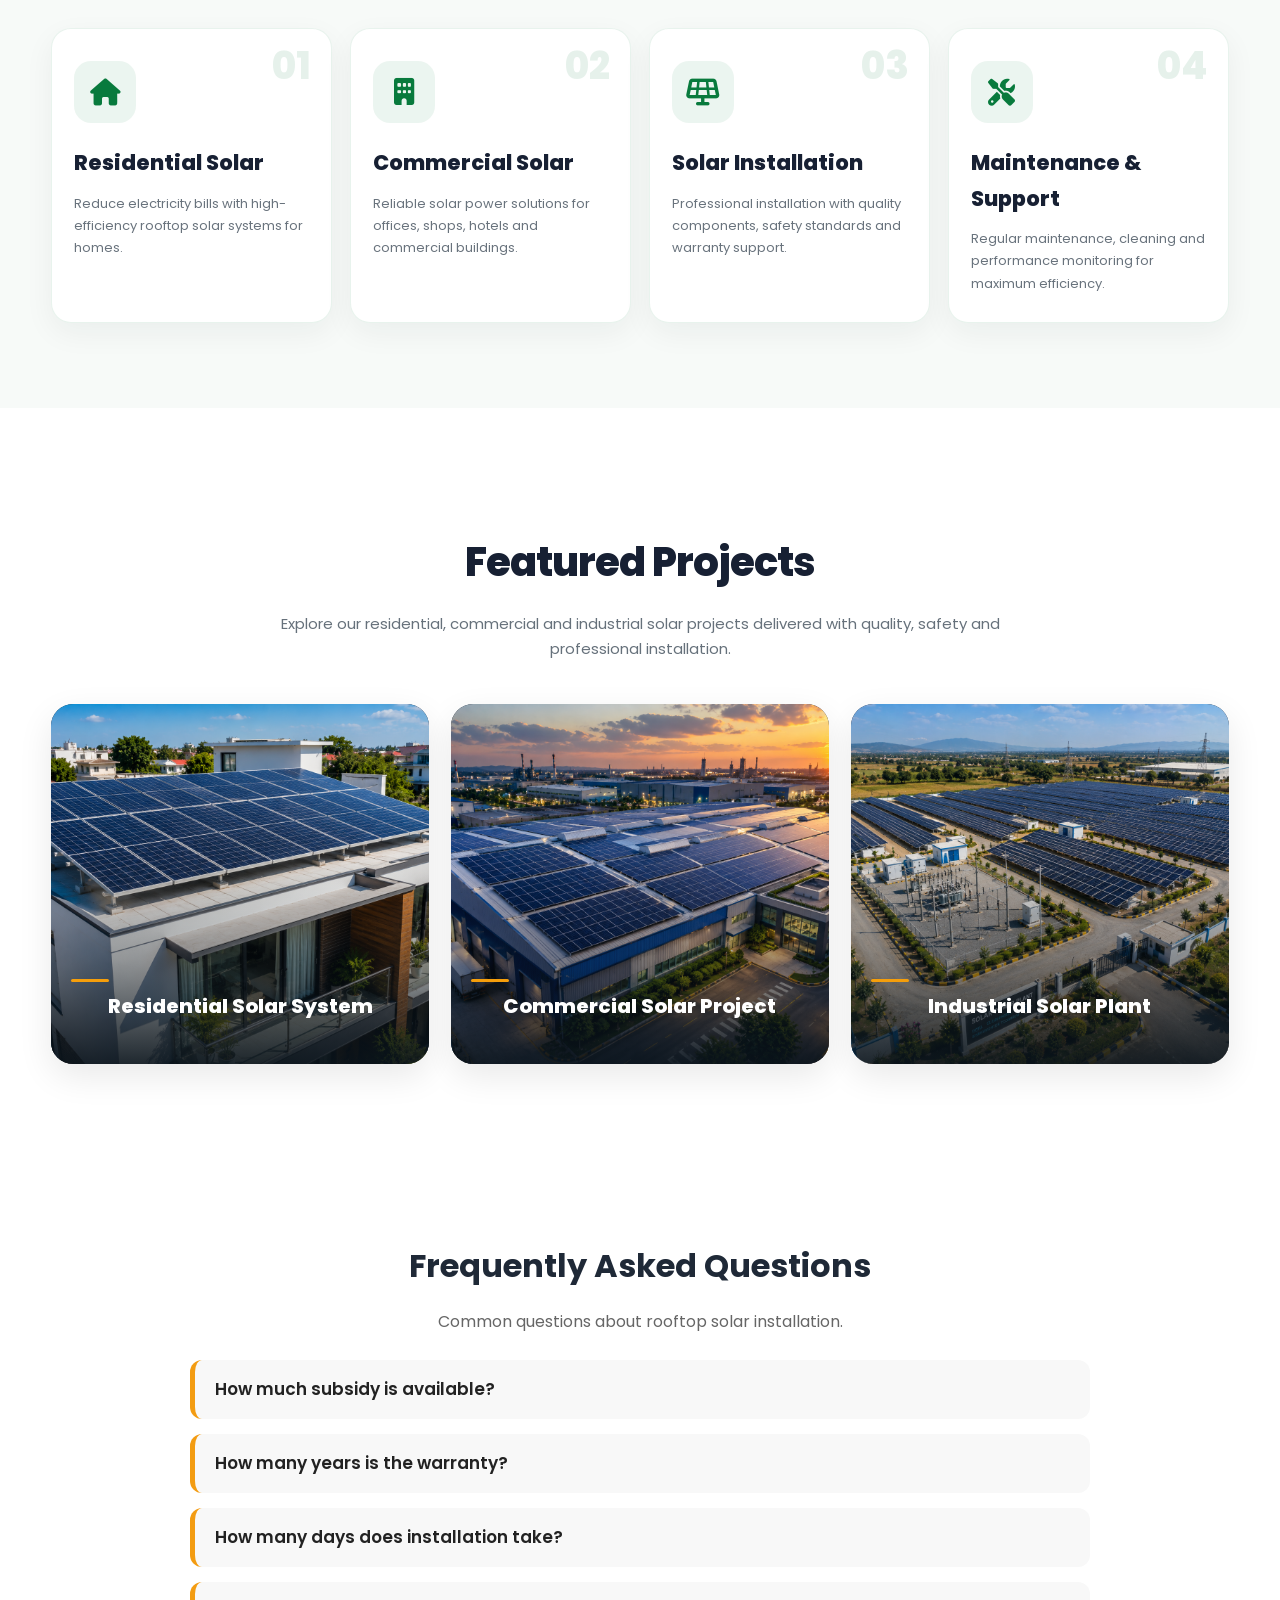
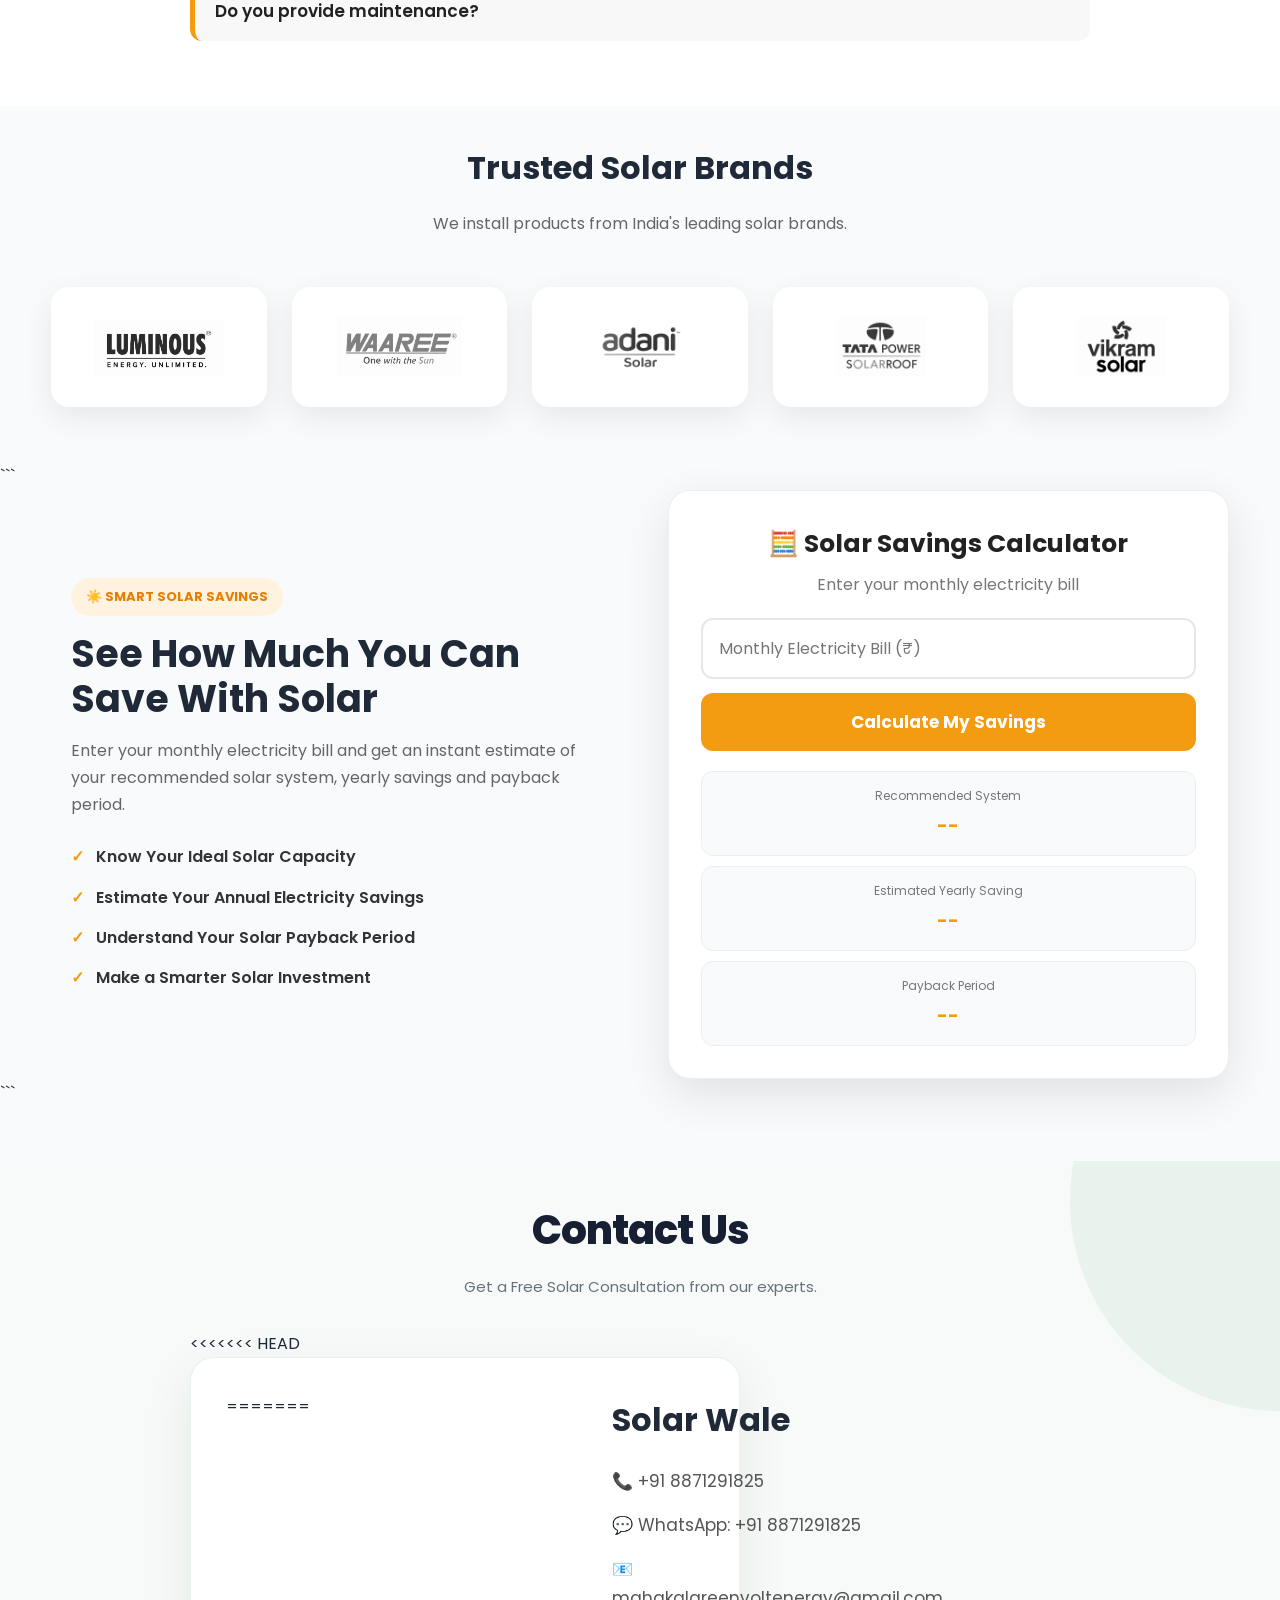
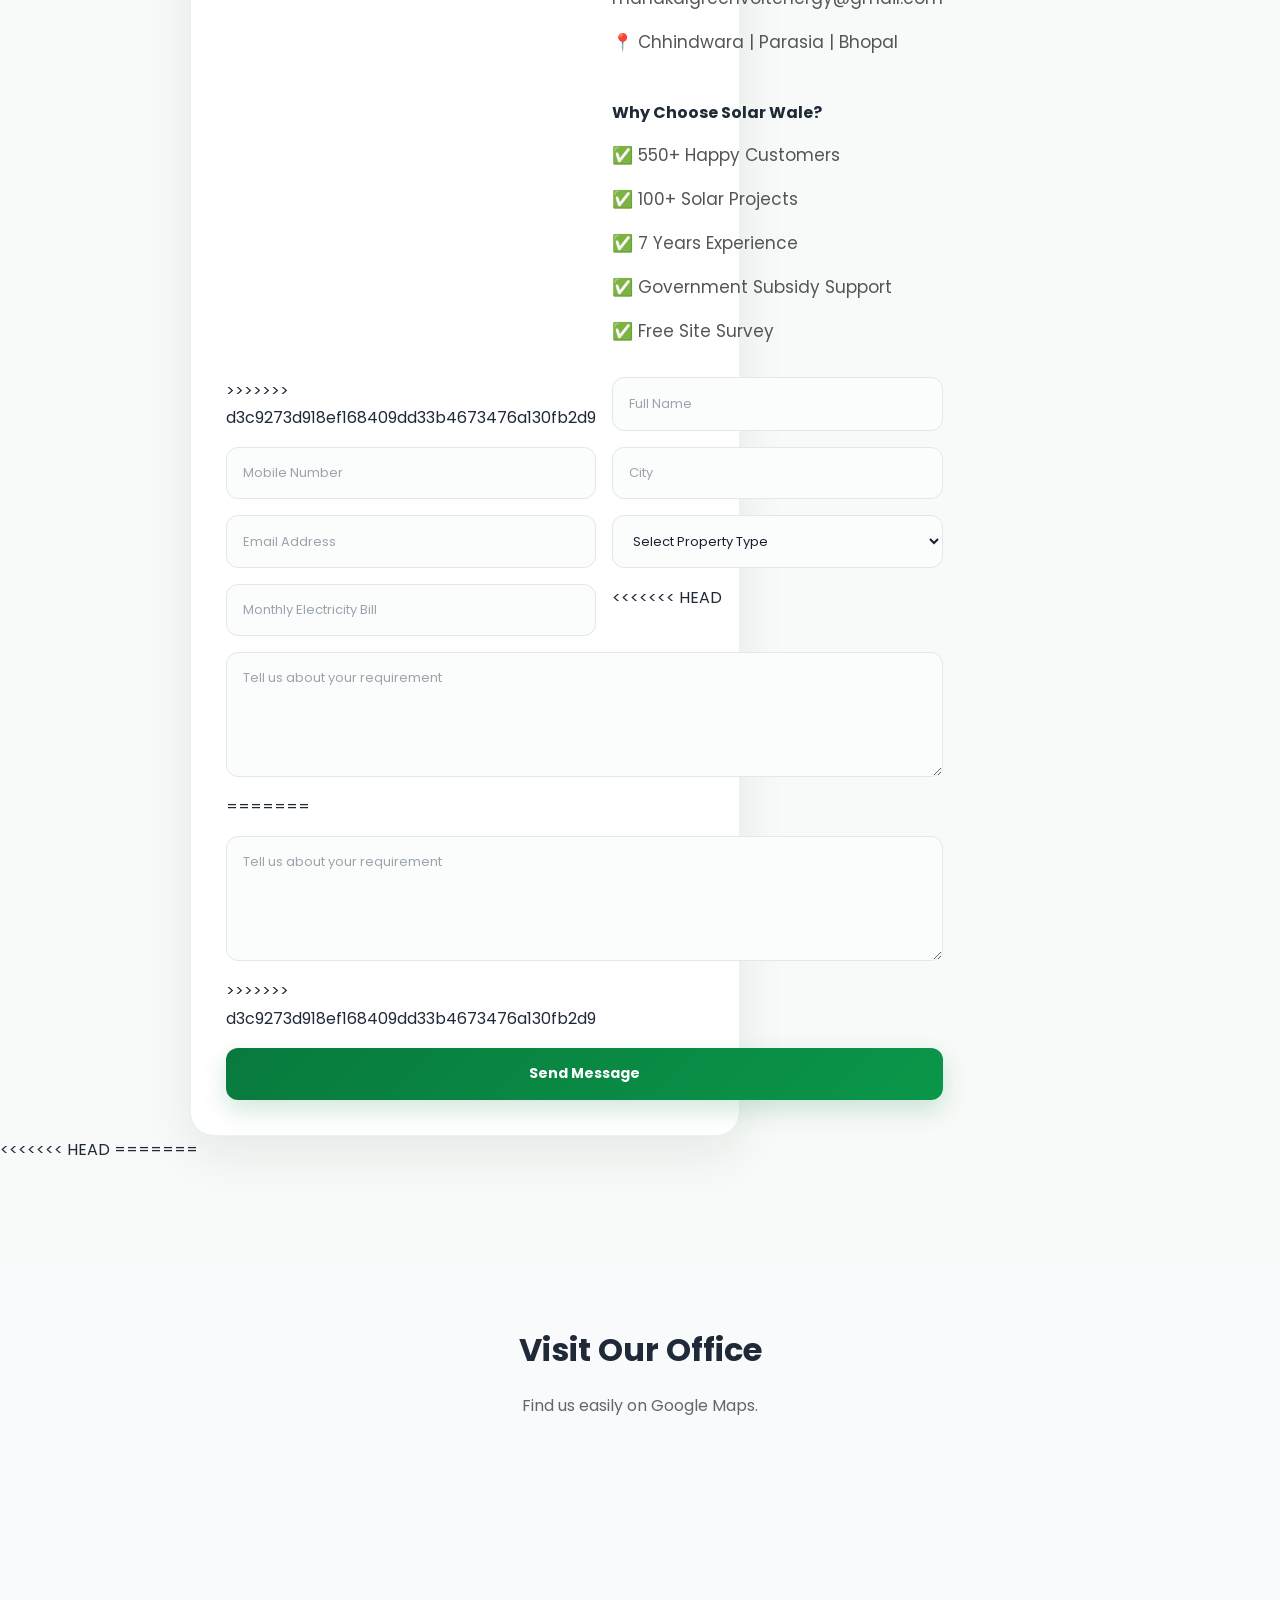
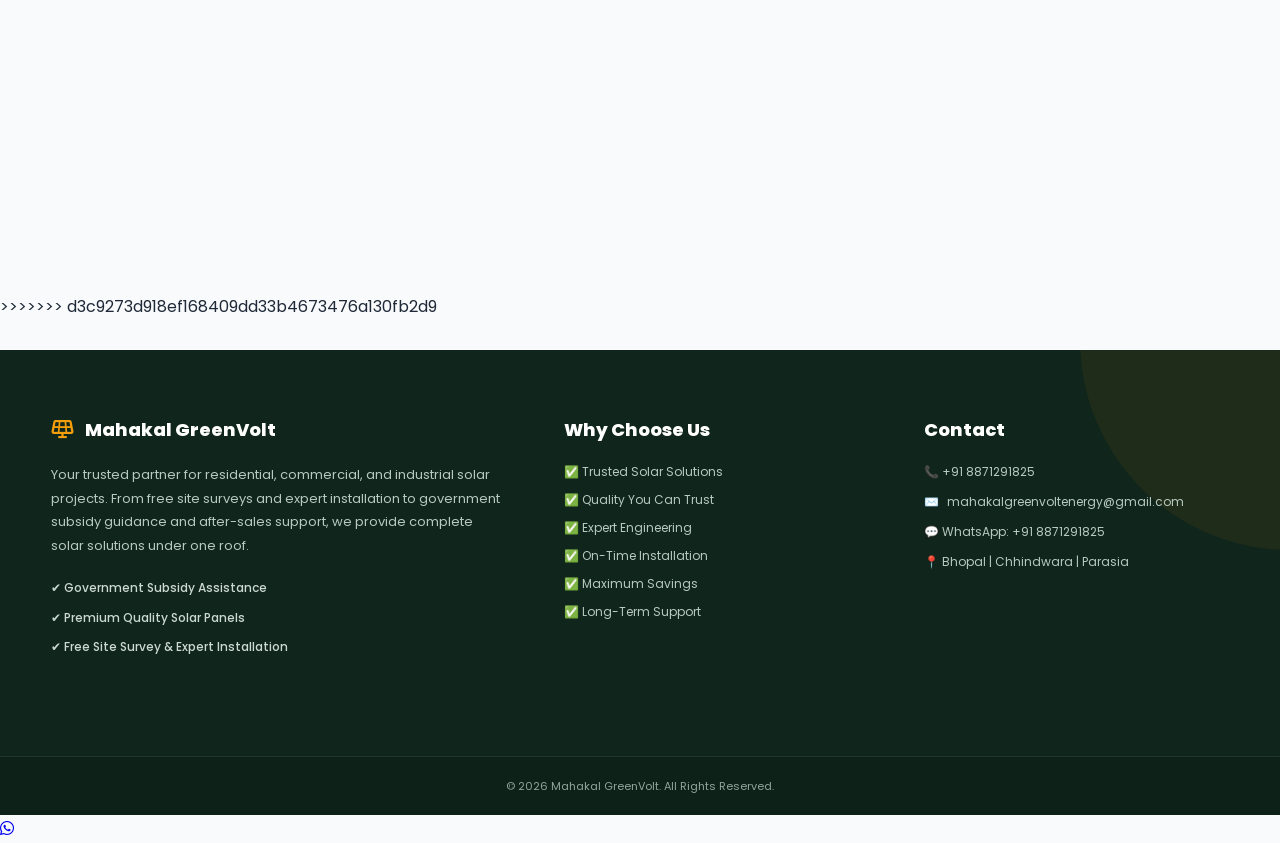
==== commit 383a64e2: "Update experience to 7 years" ====
--- a/index.html
+++ b/index.html
@@ -681,7 +681,7 @@
 
                 <p>✅ 550+ Happy Customers</p>
                 <p>✅ 100+ Solar Projects</p>
-                <p>✅ 3–5 Years Experience</p>
+                <p>✅ 7 Years Experience</p>
                 <p>✅ Government Subsidy Support</p>
                 <p>✅ Free Site Survey</p>
 
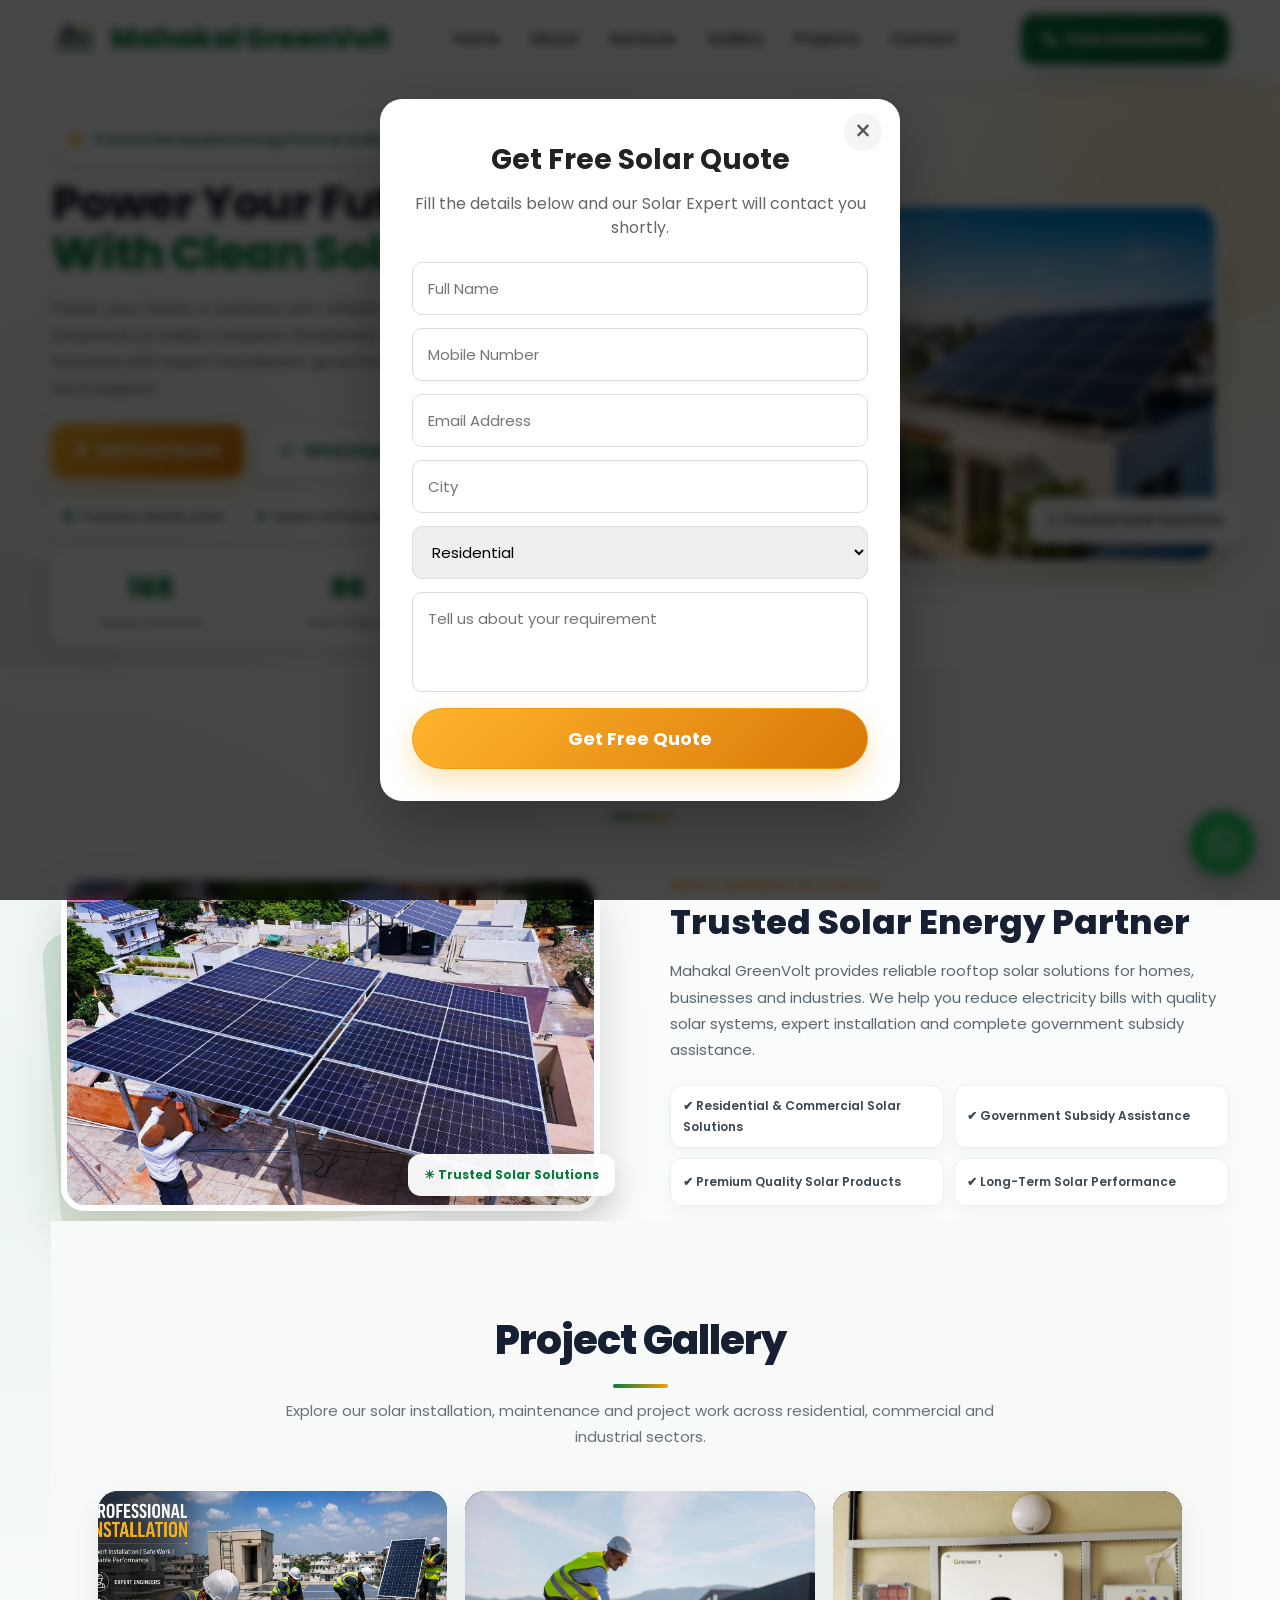
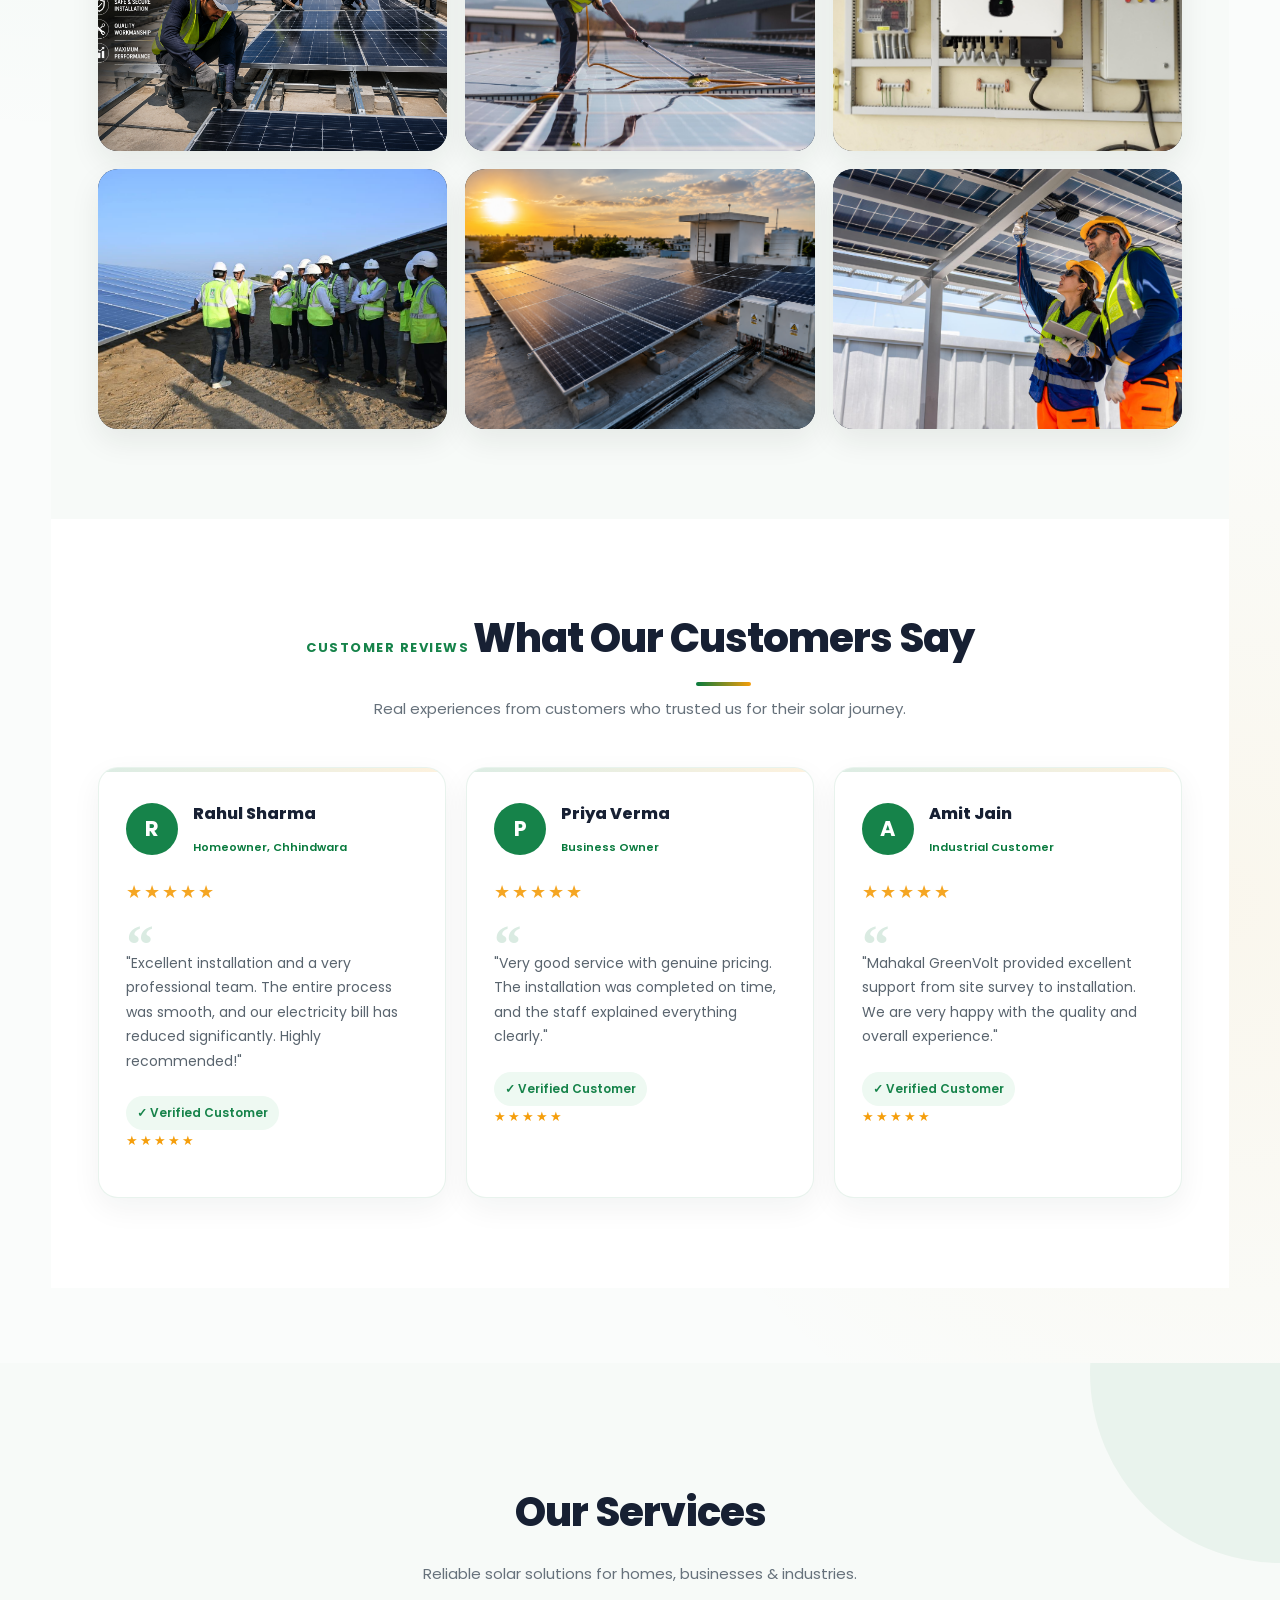
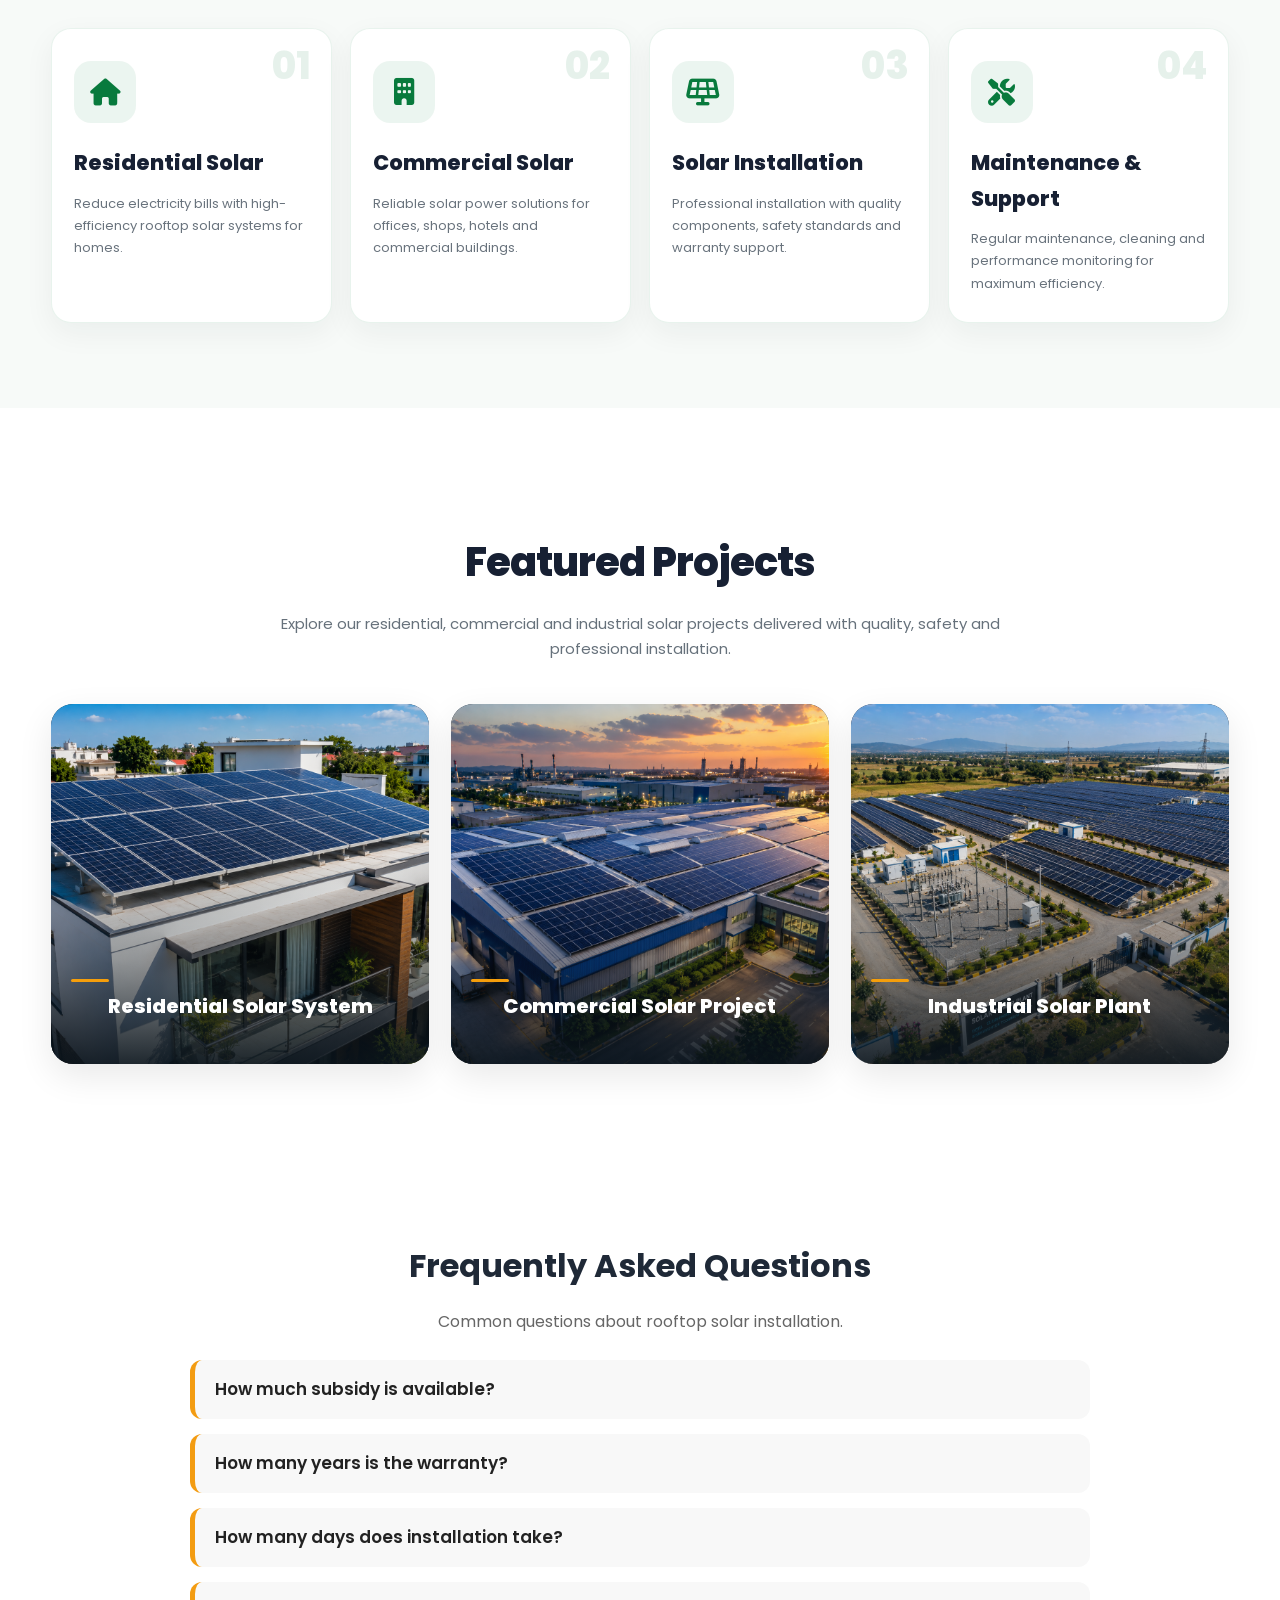
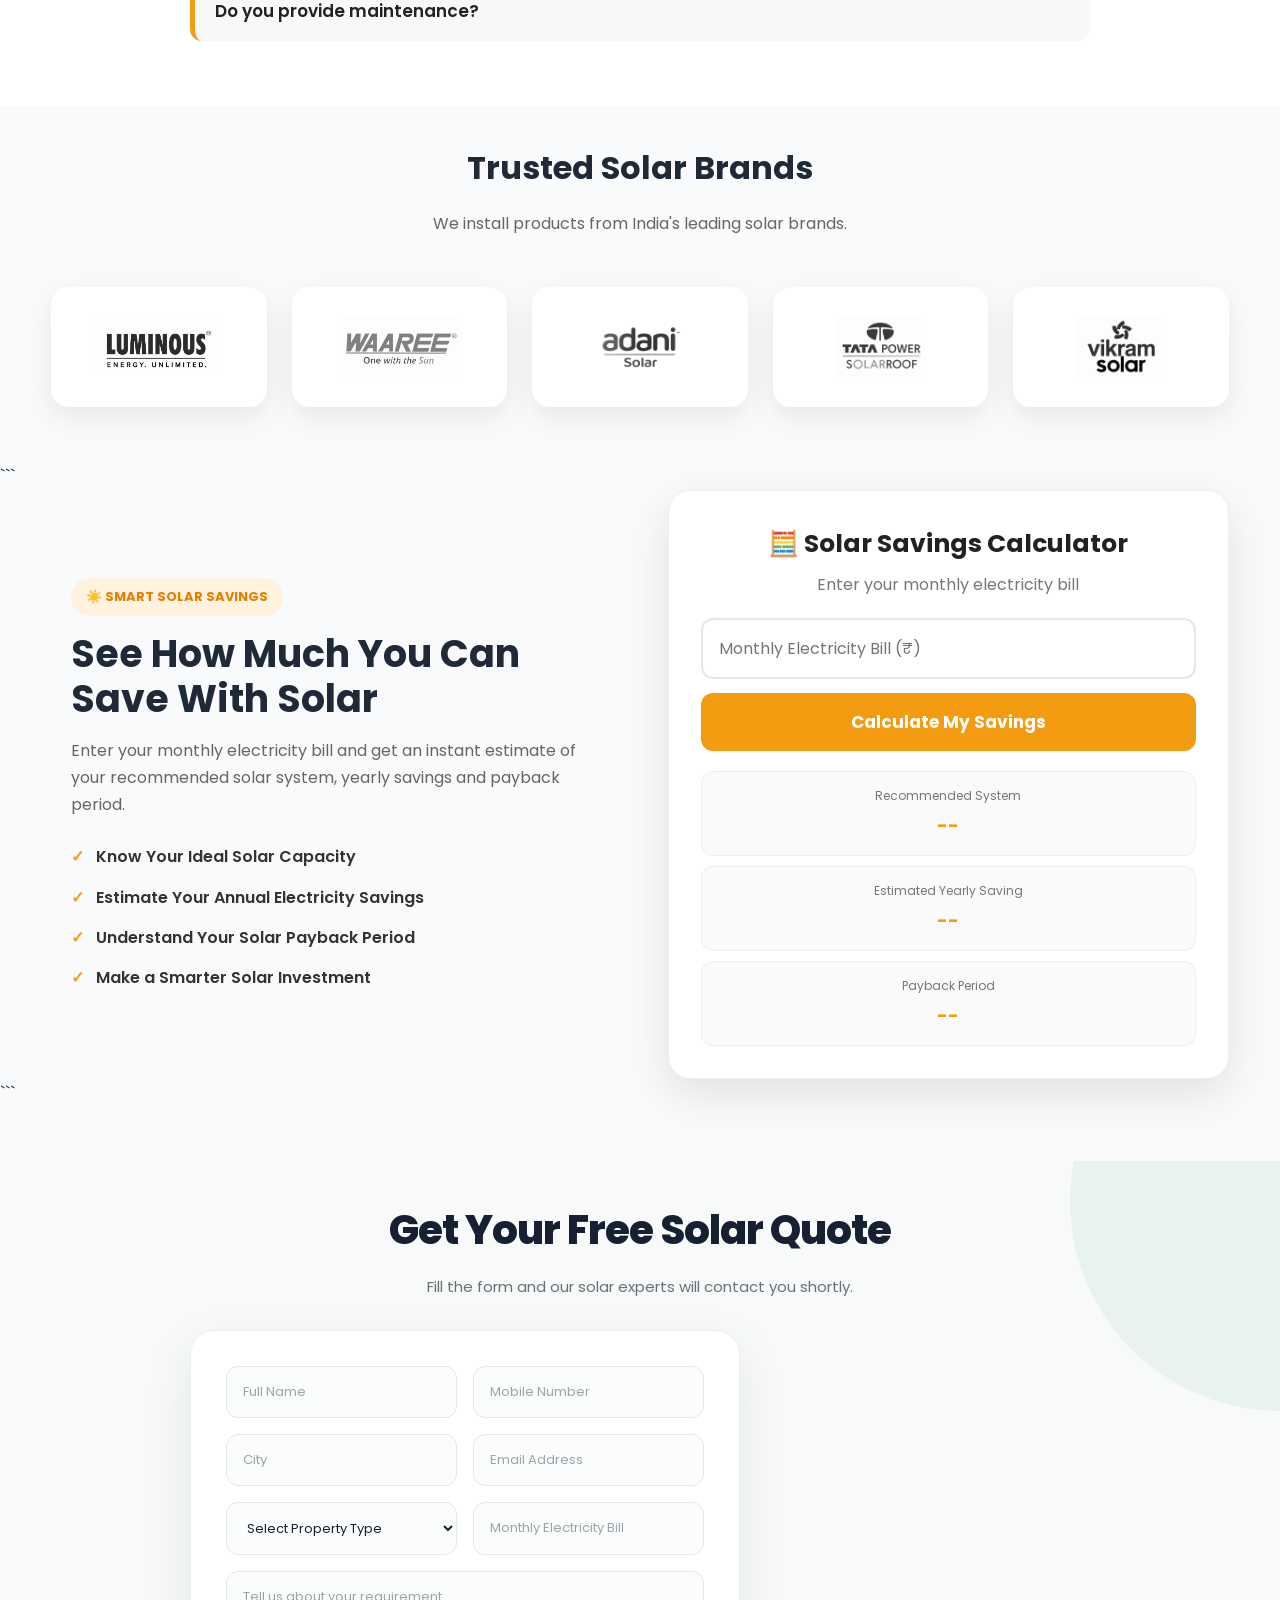
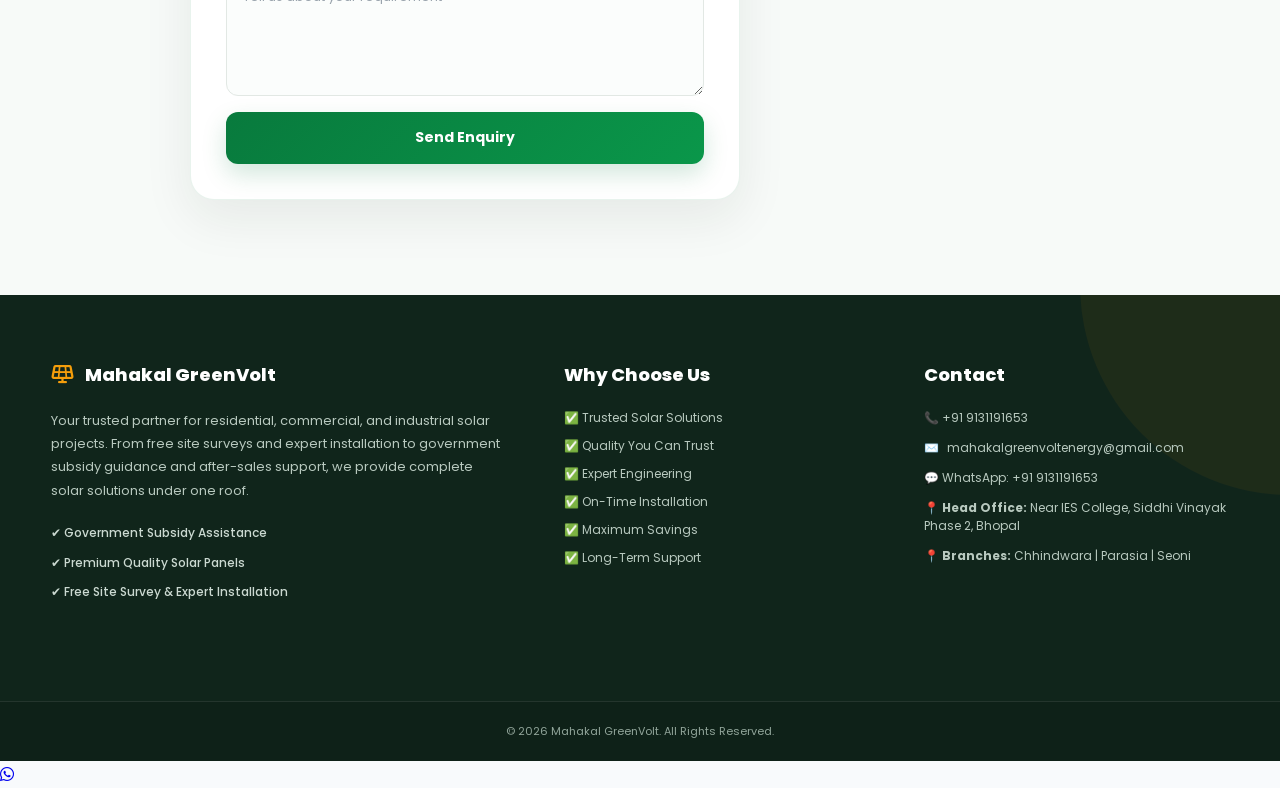
==== commit c8576bc2: "Final clean website updates" ====
--- a/index.html
+++ b/index.html
@@ -82,7 +82,7 @@
 
         <div class="nav-btn">
 
-            <a href="tel:+918871291825" class="call-btn">
+            <a href="tel:+919131191653" class="call-btn">
 
                 <i class="fa-solid fa-phone"></i>
 
@@ -129,7 +129,7 @@
                     Get Free Quote
                 </a>
 
-                <a href="https://wa.me/918871291825?text=Hello%20Mahakal%20GreenVolt,%20I%20want%20a%20free%20solar%20quotation."
+                <a href="https://wa.me/919131191653?text=Hello%20Mahakal%20GreenVolt,%20I%20want%20a%20free%20solar%20quotation."
                    target="_blank"
                    class="secondary-btn">
 
@@ -644,60 +644,24 @@
 </section>
 
 
-<!-- ================= CONTACT ================= -->
+<!-- ================= CONTACT / ENQUIRY FORM ================= -->
 
 <section class="contact" id="contact">
-
     <div class="container">
 
         <div class="section-title">
-            <h2>Contact Us</h2>
-            <p>Get a Free Solar Consultation from our experts.</p>
+            <h2>Get Your Free Solar Quote</h2>
+            <p>Fill the form and our solar experts will contact you shortly.</p>
         </div>
 
         <div class="contact-grid">
 
-<<<<<<< HEAD
             <form action="https://formsubmit.co/mahakalgreenvoltenergy@gmail.com" method="POST">
 
                 <input type="hidden" name="_captcha" value="false">
                 <input type="hidden" name="_subject" value="New Enquiry From Mahakal GreenVolt Website">
-=======
-            <div class="contact-info">
-
-                <h3>Solar Wale</h3>
-
-                <p>📞 +91 8871291825</p>
-
-                <p>💬 WhatsApp: +91 8871291825</p>
-
-                <p>📧 mahakalgreenvoltenergy@gmail.com</p>
-
-                <p>📍 Chhindwara | Parasia | Bhopal</p>
-
-                <br>
-
-                <h4>Why Choose Solar Wale?</h4>
-
-                <p>✅ 550+ Happy Customers</p>
-                <p>✅ 100+ Solar Projects</p>
-                <p>✅ 7 Years Experience</p>
-                <p>✅ Government Subsidy Support</p>
-                <p>✅ Free Site Survey</p>
-
-            </div>
-
-            <form action="https://formsubmit.co/mahakalgreenvoltenergy@gmail.com" method="POST">
-
-                <input type="hidden" name="_captcha" value="false">
-
-                <input type="hidden" name="_subject" value="New Enquiry From Solar Wale Website">
-
->>>>>>> d3c9273d918ef168409dd33b4673476a130fb2d9
                 <input type="hidden" name="_template" value="table">
-
-                <input type="hidden" name="_next" value="https://solarwaleindia.com/#contact">
-
+                <input type="hidden" name="_next" value="https://mahakalgreenvolt.com/">
 
                 <input type="text" name="Name" placeholder="Full Name" required>
 
@@ -707,37 +671,22 @@
 
                 <input type="email" name="Email" placeholder="Email Address">
 
-
                 <select name="Property Type" required>
-
                     <option value="">Select Property Type</option>
-
                     <option>Residential</option>
-
                     <option>Commercial</option>
-
                     <option>Industrial</option>
-
                 </select>
 
-
                 <input type="text" name="Electricity Bill" placeholder="Monthly Electricity Bill">
-
-<<<<<<< HEAD
-                <textarea name="Message"
-                          placeholder="Tell us about your requirement"
-                          rows="5"></textarea>
-=======
 
                 <textarea
                     name="Message"
                     placeholder="Tell us about your requirement"
                     rows="5"></textarea>
 
->>>>>>> d3c9273d918ef168409dd33b4673476a130fb2d9
-
                 <button type="submit" class="primary-btn">
-                    Send Message
+                    Send Enquiry
                 </button>
 
             </form>
@@ -745,38 +694,6 @@
         </div>
 
     </div>
-<<<<<<< HEAD
-=======
-
-</section>
-
-<!-- ================= MAP ================= -->
-
-<section class="map-section">
-
-    <div class="container">
-
-        <div class="section-title">
-            <h2>Visit Our Office</h2>
-            <p>Find us easily on Google Maps.</p>
-        </div>
-
-        <div class="map-box">
-
-            <iframe
-src="https://www.google.com/maps?q=Near+Railway+Station,+Khirsadoh,+Parasia,+Chhindwara,+Madhya+Pradesh+480441&output=embed"
-width="100%"
-height="450"
-style="border:0;"
-allowfullscreen=""
-loading="lazy">
-</iframe>
-
-        </div>
-
-    </div>
->>>>>>> d3c9273d918ef168409dd33b4673476a130fb2d9
-
 </section>
 <!-- ================= FOOTER ================= -->
 
@@ -812,15 +729,17 @@
         <div>
             <h3>Contact</h3>
 
-            <p>📞 +91 8871291825</p>
+            <p>📞 +91 9131191653</p>
 <p class="footer-email">
     <span class="contact-icon">✉️</span>
     <span>mahakalgreenvoltenergy@gmail.com</span>
 </p>
 
-<p>💬 WhatsApp: +91 8871291825</p>
-
-<p>📍 Bhopal | Chhindwara | Parasia</p>
+<p>💬 WhatsApp: +91 9131191653</p>
+
+<p>📍 <strong>Head Office:</strong> Near IES College, Siddhi Vinayak Phase 2, Bhopal</p>
+
+<p>📍 <strong>Branches:</strong> Chhindwara | Parasia | Seoni</p>
 
 
         </div>
@@ -835,7 +754,7 @@
 <!-- CSS -->
 
 <!-- WhatsApp Button -->
-<a href="https://wa.me/918871291825" class="whatsapp" target="_blank">
+<a href="https://wa.me/919131191653" class="whatsapp" target="_blank">
     <i class="fa-brands fa-whatsapp"></i>
 </a>
 
@@ -871,7 +790,7 @@
 </div>
 
 <!-- Floating WhatsApp Button -->
-<a href="https://wa.me/918871291825?text=Hello%20Solar%20Wale,%20I%20want%20a%20Free%20Solar%20Quote."
+<a href="https://wa.me/919131191653?text=Hello%20Solar%20Wale,%20I%20want%20a%20Free%20Solar%20Quote."
    class="whatsapp-float"
    target="_blank">
 
